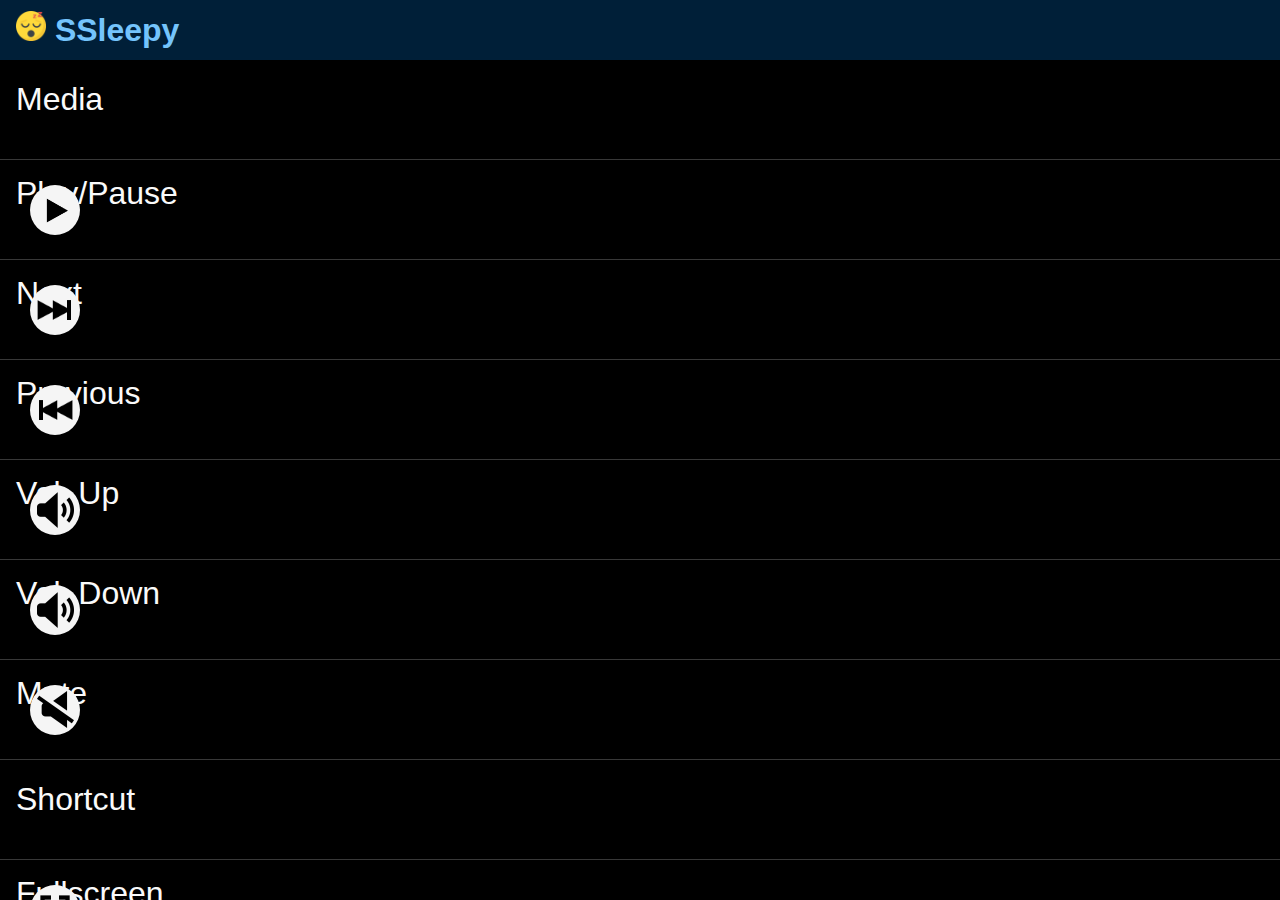
==== index.html @ a4562a77 "First commit" ====
<!DOCTYPE html>
<html>
<head>
	<meta name="viewport" content="width=device-width,user-scalable=no">
	<title>SSleepy</title>
	<link rel="stylesheet" href="lib/tau/wearable/theme/default/tau.min.css">
	<link rel="stylesheet" media="all and (-tizen-geometric-shape: circle)" href="lib/tau/wearable/theme/default/tau.circle.min.css">
	<link rel="stylesheet" href="css/style.css">
</head>
<body>
   <div class="ui-page ui-page-active" id="main">
      <header class="ui-header">
         <h2 class="ui-title"><img src="icon.png" class="app-icon"> SSleepy</h2>
      </header>
      <div class="ui-content content-padding">
         <ul class="ui-listview">
         	<li class="ui-group-index">Media</li>
         	<li class="ui-li-anchor li-has-thumb-left"><a id="playpause" href="#">Play/Pause <div class="img-icon play-icon ui-li-thumb-left"></div></a></li>
         	<li class="ui-li-anchor li-has-thumb-left"><a id="next" href="#">Next <div class="img-icon next-icon ui-li-thumb-left"></div></a></li>
         	<li class="ui-li-anchor li-has-thumb-left"><a id="prev" href="#">Previous <div class="img-icon prev-icon ui-li-thumb-left"></div></a></li>
         	<li class="ui-li-anchor li-has-thumb-left"><a id="volumeup" href="#">Vol. Up <div class="img-icon volume-icon ui-li-thumb-left"></div></a></li>
         	<li class="ui-li-anchor li-has-thumb-left"><a id="volumedown" href="#">Vol. Down <div class="img-icon volume-icon ui-li-thumb-left"></div></a></li>
         	<li class="ui-li-anchor li-has-thumb-left"><a id="mute" href="#">Mute <div class="img-icon mute-icon ui-li-thumb-left"></div></a></li>
         	<li class="ui-group-index">Shortcut</li>
         	<li class="ui-li-anchor li-has-thumb-left"><a id="fullscreen" href="#">Fullscreen <div class="img-icon fullscreen-icon ui-li-thumb-left"></div></a></li>
            <li class="ui-group-index">Computer</li>
            <li class="ui-li-anchor li-has-thumb-left"><a id="shutdown" href="#">Shutdown <div class="img-icon shutdown-icon ui-li-thumb-left"></div></a></li>
            <li class="ui-li-anchor li-has-thumb-left"><a id="restart" href="#">Restart <div class="img-icon restart-icon ui-li-thumb-left"></div></a></li>
            <li class="ui-group-index">Settings</li>
            <li class="ui-li-anchor li-has-thumb-left"><a href="settings.html">Address <div class="img-icon settings-icon ui-li-thumb-left"></div></a></li>
         </ul>
      </div>
   </div>
   <script src="lib/tau/wearable/js/tau.min.js"></script>
   <script src="lib/jquery/jquery.min.js"></script>
   <script src="js/app.js"></script>
   <script src="js/index.js"></script>
   <script src="js/settings.js"></script>
   <script src="js/circle-helper.js"></script>
</body>
</html>
---- lib/tau/wearable/theme/default/tau.min.css ----
/*
 * Copyright (c) 2015 Samsung Electronics Co., Ltd
 *
 * Licensed under the Flora License, Version 1.1 (the "License");
 * you may not use this file except in compliance with the License.
 * You may obtain a copy of the License at
 *
 *     http://floralicense.org/license/
 *
 * Unless required by applicable law or agreed to in writing, software
 * distributed under the License is distributed on an "AS IS" BASIS,
 * WITHOUT WARRANTIES OR CONDITIONS OF ANY KIND, either express or implied.
 * See the License for the specific language governing permissions and
 * limitations under the License.
 */

*{outline:0}article,aside,details,figcaption,figure,footer,header,hgroup,nav,section,summary{display:block}audio,canvas,video{display:inline-block;zoom:1}audio:not([controls]){display:none;height:0}[hidden]{display:none}html{font-size:100%;-webkit-text-size-adjust:100%;-ms-text-size-adjust:100%;-o-text-size-adjust:100%;text-size-adjust:100%}html,button,input,select,textarea{font-family:Tizen,Samsung Sans,Helvetica}body{margin:0}h1{font-size:2em;margin:.67em 0}h2{font-size:1.5em;margin:.83em 0}h3{font-size:1.17em;margin:1em 0}h4{font-size:1em;margin:1.33em 0}h5{font-size:.83em;margin:1.67em 0}h6{font-size:.75em;margin:2.33em 0}abbr[title]{border-bottom:1px dotted}b,strong{font-weight:700}blockquote{margin:1em 40px}dfn{font-style:italic}mark{background:#ff0;color:#000}p,pre{margin:1em 0}code,kbd,pre,samp{font-family:monospace,serif;_font-family:'courier new',monospace;font-size:1em}pre{white-space:pre;white-space:pre-wrap;word-wrap:break-word}q{quotes:none}q:before,q:after{content:'';content:none}small{font-size:75%}sub,sup{font-size:75%;line-height:0;position:relative;vertical-align:baseline}sup{top:-.5em}sub{bottom:-.25em}dl,menu,ol,ul{margin:1em 0}dd{margin:0 0 0 40px}menu,ol,ul{padding:0 0 0 40px}nav ul,nav ol{list-style:none;list-style-image:none}img{border:0;-ms-interpolation-mode:bicubic}svg:not(:root){overflow:hidden}figure{margin:0}form{margin:0}fieldset{border:1px solid silver;margin:0 2px;padding:.35em .625em .75em}legend{border:0;padding:0;white-space:normal}button,input,select,textarea{font-size:100%;margin:0;vertical-align:baseline}button,input{line-height:normal}button[disabled],input[disabled]{cursor:default}input[type=time],input[type=date]{color:#000}input[type=search]{-webkit-appearance:textfield;-moz-appearance:textfield;appearance:textfield;box-sizing:content-box}input[type=search]::-webkit-search-cancel-button,input[type=search]::-webkit-search-decoration{-webkit-appearance:none;appearance:none}button::-moz-focus-inner,input::-moz-focus-inner{border:0;padding:0}textarea{overflow:auto;vertical-align:top}table{border-collapse:collapse;border-spacing:0}.tau-info-theme{position:absolute;top:-999px;left:-999px}.screen-hidden{visibility:hidden;position:absolute;top:-10000em;left:-10000em}button,input{outline:0;cursor:pointer}*{box-sizing:border-box}a{text-decoration:none;color:rgba(250,250,250,1)}ul,li{margin:0;padding:0;list-style-type:none}img{margin:0;padding:0}html{-webkit-tap-highlight-color:rgba(0,0,0,0)}body{height:100%;font-size:2.125rem;font-family:Tizen,Samsung Sans,Helvetica;background:rgba(0,0,0,1);color:rgba(250,250,250,1)}tau-page{display:block}.ui-page{width:100%;height:100%;overflow:hidden;position:absolute;top:0;left:0;display:none;background:rgba(0,0,0,1);-webkit-tap-highlight-color:rgba(0,0,0,0)}.ui-page.ui-page-active{display:block;display:-webkit-flex;display:-ms-flexbox;display:flex;-webkit-flex-direction:column;-ms-flex-direction:column;flex-direction:column}.ui-page.ui-page-build{display:-webkit-flex;display:-ms-flexbox;display:flex;-webkit-flex-direction:column;-ms-flex-direction:column;flex-direction:column;visibility:hidden}.ui-page tau-scrollview{display:block}.ui-page .ui-content{width:100%;height:auto;overflow:auto;-webkit-overflow-scrolling:touch;-moz-overflow-scrolling:touch;-o-overflow-scrolling:touch;-ms-overflow-scrolling:touch;overflow-scrolling:touch;-webkit-flex:1;-ms-flex:1;flex:1}.ui-page .ui-content.ui-content-padding{padding-left:.75rem;padding-right:.75rem}.ui-page .ui-content.ui-content-fixed-middle{position:fixed;top:50%;-webkit-transform:translate(0,-50%);-ms-transform:translate(0,-50%);transform:translate(0,-50%)}.ui-page .ui-header{position:relative;width:100%;line-height:60px;background-color:rgba(0,31,56,1)}.ui-page .ui-header .ui-subtitle{height:30px;font-weight:400;line-height:30px;padding-left:16px;padding-right:16px;color:rgba(116,196,252,1);font-size:24px;margin:-.625rem 0 .3125rem 0}.ui-page .ui-header .ui-title{color:rgba(116,196,252,1);font-size:32px;font-weight:700;white-space:nowrap;overflow:hidden;text-overflow:ellipsis;margin:0;padding-left:16px;padding-right:16px;-webkit-mask-image:linear-gradient(left,#000 80%,rgba(0,0,0,0) 95%);mask-image:linear-gradient(left,#000 80%,rgba(0,0,0,0) 95%)}.ui-page .ui-header .ui-title.ui-icon{padding-left:60px;background-position:16px 14px;background-size:34px 34px;background-repeat:no-repeat}.ui-page .ui-header.ui-has-more .ui-title{padding-right:78px;-webkit-mask-image:linear-gradient(left,#000 70%,rgba(0,0,0,0) 75%);mask-image:linear-gradient(left,#000 70%,rgba(0,0,0,0) 75%)}.ui-page .ui-header button.ui-more,.ui-page .ui-header input.ui-more{border:0 none;padding:0}.ui-page .ui-header .ui-more-disable{cursor:default;background-color:transparent}.ui-page .ui-header .ui-more{display:block;position:absolute;top:0;right:0;width:68px;height:100%;overflow:hidden;text-indent:-1000em;background-position:center center;background-color:transparent;cursor:pointer}.ui-page .ui-header .ui-more:active{background-color:rgba(23,73,115,1)}.ui-page .ui-header .ui-more.ui-icon-detail{background-color:rgba(116,196,252,1);-webkit-mask-size:3.25rem 3.75rem;-moz-mask-size:3.25rem 3.75rem;-ms-mask-size:3.25rem 3.75rem;-o-mask-size:3.25rem 3.75rem;mask-size:3.25rem 3.75rem;-webkit-mask-position:center;-moz-mask-position:center;-ms-mask-position:center;-o-mask-position:center;mask-position:center;-webkit-mask-repeat:no-repeat;-moz-mask-repeat:no-repeat;-ms-mask-repeat:no-repeat;-o-mask-repeat:no-repeat;mask-repeat:no-repeat}.ui-page .ui-header .ui-more.ui-icon-detail[disabled=disabled]{cursor:default;background-color:transparent;background-color:rgba(116,196,252,.2);-webkit-mask-size:3.25rem 3.75rem;-moz-mask-size:3.25rem 3.75rem;-ms-mask-size:3.25rem 3.75rem;-o-mask-size:3.25rem 3.75rem;mask-size:3.25rem 3.75rem;-webkit-mask-position:center;-moz-mask-position:center;-ms-mask-position:center;-o-mask-position:center;mask-position:center;-webkit-mask-repeat:no-repeat;-moz-mask-repeat:no-repeat;-ms-mask-repeat:no-repeat;-o-mask-repeat:no-repeat;mask-repeat:no-repeat}.ui-page .ui-header .ui-more.ui-icon-overflow{background-color:rgba(116,196,252,1);-webkit-mask-size:3.25rem 3.75rem;-moz-mask-size:3.25rem 3.75rem;-ms-mask-size:3.25rem 3.75rem;-o-mask-size:3.25rem 3.75rem;mask-size:3.25rem 3.75rem;-webkit-mask-position:center;-moz-mask-position:center;-ms-mask-position:center;-o-mask-position:center;mask-position:center;-webkit-mask-repeat:no-repeat;-moz-mask-repeat:no-repeat;-ms-mask-repeat:no-repeat;-o-mask-repeat:no-repeat;mask-repeat:no-repeat}.ui-page .ui-header .ui-more.ui-icon-overflow[disabled=disabled]{cursor:default;background-color:transparent;background-color:rgba(116,196,252,.2);-webkit-mask-size:3.25rem 3.75rem;-moz-mask-size:3.25rem 3.75rem;-ms-mask-size:3.25rem 3.75rem;-o-mask-size:3.25rem 3.75rem;mask-size:3.25rem 3.75rem;-webkit-mask-position:center;-moz-mask-position:center;-ms-mask-position:center;-o-mask-position:center;mask-position:center;-webkit-mask-repeat:no-repeat;-moz-mask-repeat:no-repeat;-ms-mask-repeat:no-repeat;-o-mask-repeat:no-repeat;mask-repeat:no-repeat}.ui-page .ui-header .ui-more.ui-icon-selectall{background-color:rgba(116,196,252,1);-webkit-mask-size:3.25rem 3.75rem;-moz-mask-size:3.25rem 3.75rem;-ms-mask-size:3.25rem 3.75rem;-o-mask-size:3.25rem 3.75rem;mask-size:3.25rem 3.75rem;-webkit-mask-position:center;-moz-mask-position:center;-ms-mask-position:center;-o-mask-position:center;mask-position:center;-webkit-mask-repeat:no-repeat;-moz-mask-repeat:no-repeat;-ms-mask-repeat:no-repeat;-o-mask-repeat:no-repeat;mask-repeat:no-repeat}.ui-page .ui-header .ui-more.ui-icon-selectall[disabled=disabled]{cursor:default;background-color:transparent;background-color:rgba(116,196,252,.2);-webkit-mask-size:3.25rem 3.75rem;-moz-mask-size:3.25rem 3.75rem;-ms-mask-size:3.25rem 3.75rem;-o-mask-size:3.25rem 3.75rem;mask-size:3.25rem 3.75rem;-webkit-mask-position:center;-moz-mask-position:center;-ms-mask-position:center;-o-mask-position:center;mask-position:center;-webkit-mask-repeat:no-repeat;-moz-mask-repeat:no-repeat;-ms-mask-repeat:no-repeat;-o-mask-repeat:no-repeat;mask-repeat:no-repeat}.ui-page .ui-footer{width:100%;position:absolute;display:inline-block;bottom:0;left:0}.ui-page.ui-scroll-on .ui-scroller{width:100%;height:auto;overflow:hidden;overflow-y:auto;-webkit-overflow-scrolling:touch;-moz-overflow-scrolling:touch;-o-overflow-scrolling:touch;-ms-overflow-scrolling:touch;overflow-scrolling:touch;-webkit-flex:1;-ms-flex:1;flex:1}.ui-page.ui-scroll-on .ui-content{height:auto;-webkit-flex:none;-ms-flex:none;flex:none}.ui-page.ui-scroll-on .ui-footer{position:relative}.ui-grid-col>*{float:left}.ui-page .ui-grid-col-1>*{float:left}.ui-page .ui-grid-col-1>*{width:100%}.ui-page .ui-grid-col-2>*{float:left}.ui-page .ui-grid-col-2>*{width:50%}.ui-page .ui-grid-col-3>*{float:left}.ui-page .ui-grid-col-3>*{width:33.33333333%}.ui-grid-row>*{display:block}@-webkit-keyframes indeterminate{0%{-webkit-mask-repeat:no-repeat;-moz-mask-repeat:no-repeat;-ms-mask-repeat:no-repeat;-o-mask-repeat:no-repeat;mask-repeat:no-repeat;background-color:rgba(0,77,153,1)}25%{-webkit-mask-repeat:no-repeat;-moz-mask-repeat:no-repeat;-ms-mask-repeat:no-repeat;-o-mask-repeat:no-repeat;mask-repeat:no-repeat;background-color:rgba(0,77,153,1)}50%{-webkit-mask-repeat:no-repeat;-moz-mask-repeat:no-repeat;-ms-mask-repeat:no-repeat;-o-mask-repeat:no-repeat;mask-repeat:no-repeat;background-color:rgba(0,77,153,1)}75%{-webkit-mask-repeat:no-repeat;-moz-mask-repeat:no-repeat;-ms-mask-repeat:no-repeat;-o-mask-repeat:no-repeat;mask-repeat:no-repeat;background-color:rgba(0,77,153,1)}100%{-webkit-mask-repeat:no-repeat;-moz-mask-repeat:no-repeat;-ms-mask-repeat:no-repeat;-o-mask-repeat:no-repeat;mask-repeat:no-repeat;background-color:rgba(0,77,153,1)}}@keyframes indeterminate{0%{-webkit-mask-repeat:no-repeat;-moz-mask-repeat:no-repeat;-ms-mask-repeat:no-repeat;-o-mask-repeat:no-repeat;mask-repeat:no-repeat;background-color:rgba(0,77,153,1)}25%{-webkit-mask-repeat:no-repeat;-moz-mask-repeat:no-repeat;-ms-mask-repeat:no-repeat;-o-mask-repeat:no-repeat;mask-repeat:no-repeat;background-color:rgba(0,77,153,1)}50%{-webkit-mask-repeat:no-repeat;-moz-mask-repeat:no-repeat;-ms-mask-repeat:no-repeat;-o-mask-repeat:no-repeat;mask-repeat:no-repeat;background-color:rgba(0,77,153,1)}75%{-webkit-mask-repeat:no-repeat;-moz-mask-repeat:no-repeat;-ms-mask-repeat:no-repeat;-o-mask-repeat:no-repeat;mask-repeat:no-repeat;background-color:rgba(0,77,153,1)}100%{-webkit-mask-repeat:no-repeat;-moz-mask-repeat:no-repeat;-ms-mask-repeat:no-repeat;-o-mask-repeat:no-repeat;mask-repeat:no-repeat;background-color:rgba(0,77,153,1)}}progress{position:relative;padding-left:1rem;padding-right:1rem;margin-top:.875rem;margin-bottom:.875rem;width:100%;height:.375rem;-webkit-appearance:none;-moz-appearance:none;appearance:none;border:0}progress::-webkit-progress-bar{position:relative;background-color:rgba(64,64,64,1);border-radius:.125rem;overflow:hidden}progress::-webkit-progress-value{background-color:rgba(55,161,237,1);height:.375rem;border-radius:.125rem;overflow:hidden}progress.ui-progress-indeterminate::-webkit-progress-bar{background-color:rgba(55,161,237,1)}progress.ui-progress-indeterminate::-webkit-progress-value{background-size:100% 100%;-webkit-animation:indeterminate 150ms infinite;animation:indeterminate 150ms infinite}.ui-progress-proportion{display:block;float:left;font-size:20px;padding-left:1rem;padding-right:1rem;margin-top:-.625rem;color:rgba(250,250,250,1)}.ui-progress-ratio{display:block;float:right;font-size:20px;padding-left:1rem;padding-right:1rem;margin-top:-.625rem;color:rgba(250,250,250,1)}.ui-circle-progress{display:none}.ui-progressbar{position:relative;display:inline-block;pointer-events:none}.ui-progressbar.ui-progressbar-full{position:fixed;top:0;left:0;width:100%;height:100%}.ui-switch{width:100%;color:rgba(250,250,250,1)}.ui-switch-inneroffset,.ui-switch-handler{display:none}.ui-switch-text{margin-top:30px;margin-bottom:40px;padding:0 30px;font-size:34px;text-align:center}.ui-switch-sub-text{margin-top:48px;font-size:26px;text-align:center;color:T161}.ui-toggleswitch{position:relative;display:inline-block;width:103.5px;height:55px;overflow:hidden}.ui-toggleswitch.ui-toggleswitch-large{width:207px;height:110px}.ui-toggleswitch .ui-switch-input{position:absolute;width:100%;height:100%;-webkit-appearance:none;display:block}.ui-toggleswitch .ui-switch-input::before{content:"";position:absolute;width:100%;height:100%;-webkit-mask-image:url(images/Controller_icon/toggle_changeable.png);mask-image:url(images/Controller_icon/toggle_changeable.png);-webkit-mask-size:100% 400%;-moz-mask-size:100% 400%;-ms-mask-size:100% 400%;-o-mask-size:100% 400%;mask-size:100% 400%;-webkit-mask-repeat:no-repeat;-moz-mask-repeat:no-repeat;-ms-mask-repeat:no-repeat;-o-mask-repeat:no-repeat;mask-repeat:no-repeat;-webkit-mask-position:0 0;-moz-mask-position:0 0;-ms-mask-position:0 0;-o-mask-position:0 0;mask-position:0 0;background-color:rgba(102,101,101,1);z-index:0}.ui-toggleswitch .ui-switch-input:active::before{background-color:rgba(102,101,101,1)}.ui-toggleswitch .ui-switch-input:active~.ui-switch-activation,.ui-toggleswitch .ui-switch-input:active~.ui-switch-button{background-color:rgba(179,179,179,1)}.ui-toggleswitch .ui-switch-input:active~.ui-switch-activation::before,.ui-toggleswitch .ui-switch-input:active~.ui-switch-button::before{background-color:rgba(102,101,101,1)}.ui-toggleswitch .ui-switch-activation,.ui-toggleswitch .ui-switch-button{width:100%;height:100%;-webkit-mask-image:url(images/Controller_icon/toggle_changeable.png);mask-image:url(images/Controller_icon/toggle_changeable.png);-webkit-mask-size:100% 400%;-moz-mask-size:100% 400%;-ms-mask-size:100% 400%;-o-mask-size:100% 400%;mask-size:100% 400%;-webkit-mask-repeat:no-repeat;-moz-mask-repeat:no-repeat;-ms-mask-repeat:no-repeat;-o-mask-repeat:no-repeat;mask-repeat:no-repeat;-webkit-mask-position:0 33.3%;-moz-mask-position:0 33.3%;-ms-mask-position:0 33.3%;-o-mask-position:0 33.3%;mask-position:0 33.3%;background-color:rgba(250,250,250,1);position:absolute;top:0;left:0;pointer-events:none;z-index:1}.ui-toggleswitch .ui-switch-activation::before,.ui-toggleswitch .ui-switch-button::before{content:"";position:absolute;width:100%;height:100%;-webkit-mask-image:url(images/Controller_icon/toggle_changeable.png);mask-image:url(images/Controller_icon/toggle_changeable.png);-webkit-mask-size:100% 400%;-moz-mask-size:100% 400%;-ms-mask-size:100% 400%;-o-mask-size:100% 400%;mask-size:100% 400%;-webkit-mask-repeat:no-repeat;-moz-mask-repeat:no-repeat;-ms-mask-repeat:no-repeat;-o-mask-repeat:no-repeat;mask-repeat:no-repeat;-webkit-mask-position:0 66.7%;-moz-mask-position:0 66.7%;-ms-mask-position:0 66.7%;-o-mask-position:0 66.7%;mask-position:0 66.7%;background-color:rgba(133,133,133,1);top:0;left:0}.ui-toggleswitch .ui-switch-input:checked~.ui-switch-activation,.ui-toggleswitch .ui-switch-input:checked~.ui-switch-button{width:100%;height:100%;background-color:rgba(250,250,250,1);-webkit-mask-position:0 33%;-moz-mask-position:0 33%;-ms-mask-position:0 33%;-o-mask-position:0 33%;mask-position:0 33%;-webkit-transform:translate3d(36.23%,0,0);-ms-transform:translate3d(36.23%,0,0);transform:translate3d(36.23%,0,0)}.ui-toggleswitch .ui-switch-input:checked~.ui-switch-activation::before,.ui-toggleswitch .ui-switch-input:checked~.ui-switch-button::before{-webkit-mask-position:0 100%;-moz-mask-position:0 100%;-ms-mask-position:0 100%;-o-mask-position:0 100%;mask-position:0 100%;background-color:rgba(115,191,15,1)}.ui-toggleswitch .ui-switch-input:checked::before{background-color:rgba(115,191,15,1)}.ui-toggleswitch .ui-switch-input:checked:active::before{background-color:rgba(75,102,39,1)}.ui-toggleswitch .ui-switch-input:checked:active~.ui-switch-activation,.ui-toggleswitch .ui-switch-input:checked:active~.ui-switch-button{background-color:rgba(179,179,179,1)}.ui-toggleswitch .ui-switch-input:checked:active~.ui-switch-activation::before,.ui-toggleswitch .ui-switch-input:checked:active~.ui-switch-button::before{background-color:rgba(75,102,39,1)}@-webkit-keyframes smallprocess{0%{-webkit-mask-position:0rem 0rem;mask-position:0rem 0rem}2%{-webkit-mask-position:-4.75rem 0rem;mask-position:-4.75rem 0rem}3%{-webkit-mask-position:-9.5rem 0rem;mask-position:-9.5rem 0rem}5%{-webkit-mask-position:-14.25rem 0rem;mask-position:-14.25rem 0rem}7%{-webkit-mask-position:-19rem 0rem;mask-position:-19rem 0rem}8%{-webkit-mask-position:-23.75rem 0rem;mask-position:-23.75rem 0rem}10%{-webkit-mask-position:-28.5rem 0rem;mask-position:-28.5rem 0rem}12%{-webkit-mask-position:0rem -4.75rem;mask-position:0rem -4.75rem}14%{-webkit-mask-position:-4.75rem -4.75rem;mask-position:-4.75rem -4.75rem}15%{-webkit-mask-position:-9.5rem -4.75rem;mask-position:-9.5rem -4.75rem}17%{-webkit-mask-position:-14.25rem -4.75rem;mask-position:-14.25rem -4.75rem}19%{-webkit-mask-position:-19rem -4.75rem;mask-position:-19rem -4.75rem}20%{-webkit-mask-position:-23.75rem -4.75rem;mask-position:-23.75rem -4.75rem}22%{-webkit-mask-position:-28.5rem -4.75rem;mask-position:-28.5rem -4.75rem}24%{-webkit-mask-position:0rem -9.5rem;mask-position:0rem -9.5rem}25%{-webkit-mask-position:-4.75rem -9.5rem;mask-position:-4.75rem -9.5rem}27%{-webkit-mask-position:-9.5rem -9.5rem;mask-position:-9.5rem -9.5rem}29%{-webkit-mask-position:-14.25rem -9.5rem;mask-position:-14.25rem -9.5rem}31%{-webkit-mask-position:-19rem -9.5rem;mask-position:-19rem -9.5rem}32%{-webkit-mask-position:-23.75rem -9.5rem;mask-position:-23.75rem -9.5rem}34%{-webkit-mask-position:-28.5rem -9.5rem;mask-position:-28.5rem -9.5rem}36%{-webkit-mask-position:0rem -14.25rem;mask-position:0rem -14.25rem}37%{-webkit-mask-position:-4.75rem -14.25rem;mask-position:-4.75rem -14.25rem}39%{-webkit-mask-position:-9.5rem -14.25rem;mask-position:-9.5rem -14.25rem}41%{-webkit-mask-position:-14.25rem -14.25rem;mask-position:-14.25rem -14.25rem}42%{-webkit-mask-position:-19rem -14.25rem;mask-position:-19rem -14.25rem}44%{-webkit-mask-position:-23.75rem -14.25rem;mask-position:-23.75rem -14.25rem}46%{-webkit-mask-position:-28.5rem -14.25rem;mask-position:-28.5rem -14.25rem}47%{-webkit-mask-position:0rem -19rem;mask-position:0rem -19rem}49%{-webkit-mask-position:-4.75rem -19rem;mask-position:-4.75rem -19rem}51%{-webkit-mask-position:-9.5rem -19rem;mask-position:-9.5rem -19rem}53%{-webkit-mask-position:-14.25rem -19rem;mask-position:-14.25rem -19rem}54%{-webkit-mask-position:-19rem -19rem;mask-position:-19rem -19rem}56%{-webkit-mask-position:-23.75rem -19rem;mask-position:-23.75rem -19rem}58%{-webkit-mask-position:-28.5rem -19rem;mask-position:-28.5rem -19rem}59%{-webkit-mask-position:0rem -23.75rem;mask-position:0rem -23.75rem}61%{-webkit-mask-position:-4.75rem -23.75rem;mask-position:-4.75rem -23.75rem}63%{-webkit-mask-position:-9.5rem -23.75rem;mask-position:-9.5rem -23.75rem}64%{-webkit-mask-position:-14.25rem -23.75rem;mask-position:-14.25rem -23.75rem}66%{-webkit-mask-position:-19rem -23.75rem;mask-position:-19rem -23.75rem}68%{-webkit-mask-position:-23.75rem -23.75rem;mask-position:-23.75rem -23.75rem}69%{-webkit-mask-position:-28.5rem -23.75rem;mask-position:-28.5rem -23.75rem}71%{-webkit-mask-position:0rem -28.5rem;mask-position:0rem -28.5rem}73%{-webkit-mask-position:-4.75rem -28.5rem;mask-position:-4.75rem -28.5rem}75%{-webkit-mask-position:-9.5rem -28.5rem;mask-position:-9.5rem -28.5rem}76%{-webkit-mask-position:-14.25rem -28.5rem;mask-position:-14.25rem -28.5rem}78%{-webkit-mask-position:-19rem -28.5rem;mask-position:-19rem -28.5rem}80%{-webkit-mask-position:-23.75rem -28.5rem;mask-position:-23.75rem -28.5rem}81%{-webkit-mask-position:-28.5rem -28.5rem;mask-position:-28.5rem -28.5rem}83%{-webkit-mask-position:0rem -33.25rem;mask-position:0rem -33.25rem}85%{-webkit-mask-position:-4.75rem -33.25rem;mask-position:-4.75rem -33.25rem}86%{-webkit-mask-position:-9.5rem -33.25rem;mask-position:-9.5rem -33.25rem}88%{-webkit-mask-position:-14.25rem -33.25rem;mask-position:-14.25rem -33.25rem}90%{-webkit-mask-position:-19rem -33.25rem;mask-position:-19rem -33.25rem}92%{-webkit-mask-position:-23.75rem -33.25rem;mask-position:-23.75rem -33.25rem}93%{-webkit-mask-position:-28.5rem -33.25rem;mask-position:-28.5rem -33.25rem}95%{-webkit-mask-position:0rem -38rem;mask-position:0rem -38rem}97%{-webkit-mask-position:-4.75rem -38rem;mask-position:-4.75rem -38rem}98%{-webkit-mask-position:-9.5rem -38rem;mask-position:-9.5rem -38rem}100%{-webkit-mask-position:-14.25rem -38rem;mask-position:-14.25rem -38rem}}@keyframes smallprocess{0%{-webkit-mask-position:0rem 0rem;mask-position:0rem 0rem}2%{-webkit-mask-position:-4.75rem 0rem;mask-position:-4.75rem 0rem}3%{-webkit-mask-position:-9.5rem 0rem;mask-position:-9.5rem 0rem}5%{-webkit-mask-position:-14.25rem 0rem;mask-position:-14.25rem 0rem}7%{-webkit-mask-position:-19rem 0rem;mask-position:-19rem 0rem}8%{-webkit-mask-position:-23.75rem 0rem;mask-position:-23.75rem 0rem}10%{-webkit-mask-position:-28.5rem 0rem;mask-position:-28.5rem 0rem}12%{-webkit-mask-position:0rem -4.75rem;mask-position:0rem -4.75rem}14%{-webkit-mask-position:-4.75rem -4.75rem;mask-position:-4.75rem -4.75rem}15%{-webkit-mask-position:-9.5rem -4.75rem;mask-position:-9.5rem -4.75rem}17%{-webkit-mask-position:-14.25rem -4.75rem;mask-position:-14.25rem -4.75rem}19%{-webkit-mask-position:-19rem -4.75rem;mask-position:-19rem -4.75rem}20%{-webkit-mask-position:-23.75rem -4.75rem;mask-position:-23.75rem -4.75rem}22%{-webkit-mask-position:-28.5rem -4.75rem;mask-position:-28.5rem -4.75rem}24%{-webkit-mask-position:0rem -9.5rem;mask-position:0rem -9.5rem}25%{-webkit-mask-position:-4.75rem -9.5rem;mask-position:-4.75rem -9.5rem}27%{-webkit-mask-position:-9.5rem -9.5rem;mask-position:-9.5rem -9.5rem}29%{-webkit-mask-position:-14.25rem -9.5rem;mask-position:-14.25rem -9.5rem}31%{-webkit-mask-position:-19rem -9.5rem;mask-position:-19rem -9.5rem}32%{-webkit-mask-position:-23.75rem -9.5rem;mask-position:-23.75rem -9.5rem}34%{-webkit-mask-position:-28.5rem -9.5rem;mask-position:-28.5rem -9.5rem}36%{-webkit-mask-position:0rem -14.25rem;mask-position:0rem -14.25rem}37%{-webkit-mask-position:-4.75rem -14.25rem;mask-position:-4.75rem -14.25rem}39%{-webkit-mask-position:-9.5rem -14.25rem;mask-position:-9.5rem -14.25rem}41%{-webkit-mask-position:-14.25rem -14.25rem;mask-position:-14.25rem -14.25rem}42%{-webkit-mask-position:-19rem -14.25rem;mask-position:-19rem -14.25rem}44%{-webkit-mask-position:-23.75rem -14.25rem;mask-position:-23.75rem -14.25rem}46%{-webkit-mask-position:-28.5rem -14.25rem;mask-position:-28.5rem -14.25rem}47%{-webkit-mask-position:0rem -19rem;mask-position:0rem -19rem}49%{-webkit-mask-position:-4.75rem -19rem;mask-position:-4.75rem -19rem}51%{-webkit-mask-position:-9.5rem -19rem;mask-position:-9.5rem -19rem}53%{-webkit-mask-position:-14.25rem -19rem;mask-position:-14.25rem -19rem}54%{-webkit-mask-position:-19rem -19rem;mask-position:-19rem -19rem}56%{-webkit-mask-position:-23.75rem -19rem;mask-position:-23.75rem -19rem}58%{-webkit-mask-position:-28.5rem -19rem;mask-position:-28.5rem -19rem}59%{-webkit-mask-position:0rem -23.75rem;mask-position:0rem -23.75rem}61%{-webkit-mask-position:-4.75rem -23.75rem;mask-position:-4.75rem -23.75rem}63%{-webkit-mask-position:-9.5rem -23.75rem;mask-position:-9.5rem -23.75rem}64%{-webkit-mask-position:-14.25rem -23.75rem;mask-position:-14.25rem -23.75rem}66%{-webkit-mask-position:-19rem -23.75rem;mask-position:-19rem -23.75rem}68%{-webkit-mask-position:-23.75rem -23.75rem;mask-position:-23.75rem -23.75rem}69%{-webkit-mask-position:-28.5rem -23.75rem;mask-position:-28.5rem -23.75rem}71%{-webkit-mask-position:0rem -28.5rem;mask-position:0rem -28.5rem}73%{-webkit-mask-position:-4.75rem -28.5rem;mask-position:-4.75rem -28.5rem}75%{-webkit-mask-position:-9.5rem -28.5rem;mask-position:-9.5rem -28.5rem}76%{-webkit-mask-position:-14.25rem -28.5rem;mask-position:-14.25rem -28.5rem}78%{-webkit-mask-position:-19rem -28.5rem;mask-position:-19rem -28.5rem}80%{-webkit-mask-position:-23.75rem -28.5rem;mask-position:-23.75rem -28.5rem}81%{-webkit-mask-position:-28.5rem -28.5rem;mask-position:-28.5rem -28.5rem}83%{-webkit-mask-position:0rem -33.25rem;mask-position:0rem -33.25rem}85%{-webkit-mask-position:-4.75rem -33.25rem;mask-position:-4.75rem -33.25rem}86%{-webkit-mask-position:-9.5rem -33.25rem;mask-position:-9.5rem -33.25rem}88%{-webkit-mask-position:-14.25rem -33.25rem;mask-position:-14.25rem -33.25rem}90%{-webkit-mask-position:-19rem -33.25rem;mask-position:-19rem -33.25rem}92%{-webkit-mask-position:-23.75rem -33.25rem;mask-position:-23.75rem -33.25rem}93%{-webkit-mask-position:-28.5rem -33.25rem;mask-position:-28.5rem -33.25rem}95%{-webkit-mask-position:0rem -38rem;mask-position:0rem -38rem}97%{-webkit-mask-position:-4.75rem -38rem;mask-position:-4.75rem -38rem}98%{-webkit-mask-position:-9.5rem -38rem;mask-position:-9.5rem -38rem}100%{-webkit-mask-position:-14.25rem -38rem;mask-position:-14.25rem -38rem}}@-webkit-keyframes fullprocess{0%{-webkit-mask-position:0 0rem;mask-position:0 0rem}25%{-webkit-mask-position:0 -.375rem;mask-position:0 -.375rem}50%{-webkit-mask-position:0 -.75rem;mask-position:0 -.75rem}75%{-webkit-mask-position:0 -1.125rem;mask-position:0 -1.125rem}100%{-webkit-mask-position:0 -1.5rem;mask-position:0 -1.5rem}}@keyframes fullprocess{0%{-webkit-mask-position:0 0rem;mask-position:0 0rem}25%{-webkit-mask-position:0 -.375rem;mask-position:0 -.375rem}50%{-webkit-mask-position:0 -.75rem;mask-position:0 -.75rem}75%{-webkit-mask-position:0 -1.125rem;mask-position:0 -1.125rem}100%{-webkit-mask-position:0 -1.5rem;mask-position:0 -1.5rem}}.ui-processing{background-color:rgba(0,77,153,1);-webkit-mask-image:url(images/Processing/processingsmall.png);mask-image:url(images/Processing/processingsmall.png);-webkit-mask-repeat:no-repeat;mask-repeat:no-repeat;-webkit-animation-duration:1s;animation-duration:1s;-webkit-animation-iteration-count:infinite;animation-iteration-count:infinite;-webkit-animation-timing-function:step-start;animation-timing-function:step-start;-webkit-animation-name:smallprocess;animation-name:smallprocess;width:4.75rem;height:4.75rem;margin:0 auto}.ui-processing.ui-processing-full-size{-webkit-mask-image:url(images/Processing/processing_bar.png);mask-image:url(images/Processing/processing_bar.png);-webkit-animation-name:fullprocess;animation-name:fullprocess;width:100%;height:.375rem;margin-top:.375rem;margin-bottom:.375rem;max-width:19.75rem}.ui-processing.ui-hidden{display:none}.ui-processing-text{margin:0 auto;text-align:center;width:10.5rem;font-size:1.5rem;color:rgba(250,250,250,1)}.ui-btn{display:block;position:relative;padding-right:10px;padding-left:10px;margin:0;font-size:2rem;line-height:5.3125rem;height:5.3125rem;text-align:center;white-space:nowrap;cursor:pointer;vertical-align:middle;text-overflow:ellipsis;overflow:hidden;border:0 none;color:rgba(250,250,250,1);background-color:rgba(2,56,92,1)}a.ui-btn:active:hover,.ui-btn:enabled:active:hover{background-color:rgba(23,73,115,1)}.ui-btn:enabled:focus{background-color:rgba(2,56,92,1)}a.ui-btn.ui-state-disabled,.ui-btn:disabled{color:rgba(250,250,250,.2);background-color:rgba(3,44,64,1);cursor:default}.ui-btn.ui-multiline{padding-top:10px;padding-bottom:10px}.ui-btn.ui-inline{display:inline-block}.ui-btn.ui-btn-icon{background-position:center center;height:5.5rem;width:5.5rem;text-indent:-1000em;overflow:hidden;background-repeat:no-repeat;background-size:5.5rem 5.5rem}.ui-btn.ui-btn-icon::before{content:"";-webkit-mask-size:5.5rem 5.5rem;mask-size:5.5rem 5.5rem;-webkit-mask-repeat:no-repeat;mask-repeat:no-repeat;-webkit-mask-position:0 0;mask-position:0 0;width:5.5rem;height:5.5rem;top:50%;left:50%;-webkit-transform:translate3d(-50%,-50%,0);transform:translate3d(-50%,-50%,0);position:absolute;-webkit-mask-image:none;mask-image:none;background-position:center center;background-repeat:no-repeat}.ui-btn.ui-btn-icon-only{text-indent:-624.9375rem}.ui-btn.ui-btn-icon-only::before{content:"";position:absolute;-webkit-mask-size:3.75rem 3.75rem;mask-size:3.75rem 3.75rem;-webkit-mask-repeat:no-repeat;mask-repeat:no-repeat;width:3.75rem;height:3.75rem;top:50%;left:50%;-webkit-transform:translate3d(-50%,-50%,0);transform:translate3d(-50%,-50%,0);background-color:rgba(250,250,250,1);transition:background 150ms}.ui-btn.ui-btn-icon-only:active::before{background-color:rgba(250,250,250,1)}.ui-btn.ui-btn-icon-only:disabled::before{background-color:rgba(250,250,250,.4)}.ui-btn.ui-btn-nobg.ui-btn-icon,.ui-btn.ui-btn-no-bg.ui-btn-icon{background-color:transparent;height:33vh}.ui-btn.ui-btn-nobg.ui-btn-icon::before,.ui-btn.ui-btn-no-bg.ui-btn-icon::before{content:'';position:absolute;background-color:#fff;border-radius:50%;width:30vw;height:30vh;opacity:0;left:50%;top:50%}.ui-btn.ui-btn-nobg.ui-btn-icon:enabled:active:hover,.ui-btn.ui-btn-no-bg.ui-btn-icon:enabled:active:hover,.ui-btn.ui-btn-nobg.ui-btn-icon:enabled:focus,.ui-btn.ui-btn-no-bg.ui-btn-icon:enabled:focus{background-color:transparent}.ui-btn.ui-btn-nobg.ui-btn-icon.ui-btn-active::before,.ui-btn.ui-btn-no-bg.ui-btn-icon.ui-btn-active::before{-webkit-transform:translate(-50%,-50%) scale(1.1);-ms-transform:translate(-50%,-50%) scale(1.1);transform:translate(-50%,-50%) scale(1.1);-webkit-animation-timing-function:cubic-bezier(0.25,.46,.45,1),linear;animation-timing-function:cubic-bezier(0.25,.46,.45,1),linear;-webkit-animation-duration:300ms,733ms;animation-duration:300ms,733ms;-webkit-animation-name:touch-text-btn-scale,touch-text-btn-opacity;animation-name:touch-text-btn-scale,touch-text-btn-opacity}.ui-btn.ui-btn-text{height:3.3125rem;line-height:2.6875rem;padding:.3125rem;margin:auto;max-width:16.125rem;min-width:4.125rem}.ui-btn.ui-btn-text:enabled:active:hover,.ui-btn.ui-btn-text:enabled:focus{background-color:transparent}.ui-btn.ui-btn-text.ui-btn-active{-webkit-animation:btn-circle-opacity-press cubic-bezier(0.25,.46,.45,1) 300ms;animation:btn-circle-opacity-press cubic-bezier(0.25,.46,.45,1) 300ms}.ui-btn.ui-btn-nobg.ui-btn-icon,.ui-btn.ui-btn-no-bg.ui-btn-icon{width:4.75rem;height:4.75rem;overflow:visible;background-color:transparent}.ui-btn.ui-btn-nobg.ui-btn-icon::after,.ui-btn.ui-btn-no-bg.ui-btn-icon::after{position:absolute;width:100%;height:100%;left:50%;top:50%;-webkit-transform:translate(-50%,-50%);-ms-transform:translate(-50%,-50%);transform:translate(-50%,-50%);content:'';background-color:rgba(250,250,250,1);-webkit-mask-repeat:no-repeat;mask-repeat:no-repeat;-webkit-mask-position:center;mask-position:center;-webkit-mask-size:cover;mask-size:cover}.ui-btn.ui-btn-nobg.ui-btn-icon::after:enabled:active:hover,.ui-btn.ui-btn-no-bg.ui-btn-icon::after:enabled:active:hover{background-color:rgba(250,250,250,1)}.ui-btn.ui-btn-nobg.ui-btn-icon::after:enabled:focus,.ui-btn.ui-btn-no-bg.ui-btn-icon::after:enabled:focus{background-color:rgba(250,250,250,1)}.ui-btn.ui-btn-nobg.ui-btn-icon::after:disabled,.ui-btn.ui-btn-no-bg.ui-btn-icon::after:disabled{background-color:rgba(250,250,250,.4);cursor:default}.ui-btn.ui-btn-nobg.ui-btn-icon::before,.ui-btn.ui-btn-no-bg.ui-btn-icon::before{height:141%;width:141%}.ui-btn.ui-btn-nobg.ui-btn-icon:enabled:active:hover,.ui-btn.ui-btn-no-bg.ui-btn-icon:enabled:active:hover{background-color:transparent}.ui-btn.ui-btn-nobg.ui-btn-icon:enabled:focus,.ui-btn.ui-btn-no-bg.ui-btn-icon:enabled:focus{background-color:transparent}.ui-btn.ui-btn-nobg.ui-btn-icon:disabled,.ui-btn.ui-btn-no-bg.ui-btn-icon:disabled{background-color:transparent;cursor:default}.ui-btn.ui-btn-middle{position:absolute;left:50%;top:50%;-webkit-transform:translate(-50%,-50%);-ms-transform:translate(-50%,-50%);transform:translate(-50%,-50%)}@-webkit-keyframes touch-text-btn-scale{0%{-webkit-transform:translate(-50%,-50%) scale(1);transform:translate(-50%,-50%) scale(1)}100%{-webkit-transform:translate(-50%,-50%) scale(1.1);transform:translate(-50%,-50%) scale(1.1)}}@keyframes touch-text-btn-scale{0%{-webkit-transform:translate(-50%,-50%) scale(1);transform:translate(-50%,-50%) scale(1)}100%{-webkit-transform:translate(-50%,-50%) scale(1.1);transform:translate(-50%,-50%) scale(1.1)}}@-webkit-keyframes touch-text-btn-opacity{0%{opacity:.13}72%{opacity:.13}100%{opacity:0}}@keyframes touch-text-btn-opacity{0%{opacity:.13}72%{opacity:.13}100%{opacity:0}}@-webkit-keyframes btn-circle-opacity-press{0%{opacity:1}3%{opacity:.4}65%{opacity:.4}100%{opacity:1}}@keyframes btn-circle-opacity-press{0%{opacity:1}3%{opacity:.4}65%{opacity:.4}100%{opacity:1}}@-webkit-keyframes btn-footer-opacity-press{0%{opacity:0}3%{opacity:1}65%{opacity:1}100%{opacity:0}}@keyframes btn-footer-opacity-press{0%{opacity:0}3%{opacity:1}65%{opacity:1}100%{opacity:0}}.ui-default{color:rgba(250,250,250,1);background-color:rgba(2,56,92,1)}a.ui-default:active:hover,.ui-default:enabled:active:hover{background-color:rgba(23,73,115,1)}.ui-default:enabled:focus{background-color:rgba(2,56,92,1)}a.ui-default.ui-state-disabled,.ui-default:disabled{color:rgba(250,250,250,.2);background-color:rgba(3,44,64,1);cursor:default}.ui-color-red{color:rgba(250,250,250,1);background-color:rgba(207,36,2,1)}a.ui-color-red:active:hover,.ui-color-red:enabled:active:hover{background-color:rgba(222,102,78,1)}.ui-color-red:enabled:focus{background-color:rgba(207,36,2,1)}a.ui-color-red.ui-state-disabled,.ui-color-red:disabled{color:rgba(250,250,250,.2);background-color:rgba(69,11,1,1);cursor:default}.ui-color-orange{color:rgba(250,250,250,1);background-color:rgba(237,134,0,1)}a.ui-color-orange:active:hover,.ui-color-orange:enabled:active:hover{background-color:rgba(242,171,78,1)}.ui-color-orange:enabled:focus{background-color:rgba(237,134,0,1)}a.ui-color-orange.ui-state-disabled,.ui-color-orange:disabled{color:rgba(250,250,250,.2);background-color:rgba(69,39,5,1);cursor:default}.ui-color-green{color:rgba(250,250,250,1);background-color:rgba(97,163,16,1)}a.ui-color-green:active:hover,.ui-color-green:enabled:active:hover{background-color:rgba(146,191,90,1)}.ui-color-green:enabled:focus{background-color:rgba(97,163,16,1)}a.ui-color-green.ui-state-disabled,.ui-color-green:disabled{color:rgba(250,250,250,.2);background-color:rgba(50,54,48,1);cursor:default}.ui-btn:focus,.ui-btn:active{outline:0}a.ui-btn{text-decoration:none;box-sizing:border-box}button.ui-btn,input.ui-btn{box-sizing:border-box;-webkit-appearance:none;-moz-appearance:none;appearance:none;width:100%}button.ui-btn.ui-inline,input.ui-btn.ui-inline{display:inline-block;width:auto}.ui-grid-col-1>.ui-btn{border-left:solid 1px rgba(0,0,0,1)}.ui-grid-col-1>.ui-btn:first-child{border-left:0 none}.ui-grid-col-2>.ui-btn{border-left:solid 1px rgba(0,0,0,1)}.ui-grid-col-2>.ui-btn:first-child{border-left:0 none}.ui-grid-col-3>.ui-btn{border-left:solid 1px rgba(0,0,0,1)}.ui-grid-col-3>.ui-btn:first-child{border-left:0 none}.ui-grid-row>.ui-btn{margin-top:1px}.ui-grid-row>.ui-btn:first-child{margin-top:0}.ui-popup{box-sizing:border-box;position:fixed;left:0;width:100%;margin:0;background-color:rgba(0,17,33,1);border:3px solid rgba(0,55,92,1);display:none;z-index:1100}.ui-popup:not(.ui-ctxpopup){bottom:0}.ui-popup .ui-popup-header{width:100%;min-height:68px;font-size:30px;text-align:left;background-color:rgba(5,42,71,1);color:rgba(116,196,252,1);padding-top:14px;padding-right:13px;padding-bottom:14px;padding-left:13px;overflow:hidden;text-overflow:ellipsis;white-space:nowrap}.ui-popup .ui-popup-content{width:100%;min-height:14rem;font-size:2.125rem;text-align:left;color:rgba(250,250,250,1);background-color:rgba(0,17,33,1);padding:10px 16px 9px;overflow:auto;-webkit-overflow-scrolling:touch;-moz-overflow-scrolling:touch;-o-overflow-scrolling:touch;-ms-overflow-scrolling:touch;overflow-scrolling:touch}.ui-popup .ui-popup-content .ui-listview,.ui-popup .ui-popup-content .ui-inline-listview{margin:-.5625rem -1rem -.5625rem -1rem}.ui-popup .ui-popup-content .ui-listview li,.ui-popup .ui-popup-content .ui-inline-listview li{font-size:2.125rem}.ui-popup .ui-popup-footer{width:100%;height:83px}.ui-popup .ui-popup-footer .ui-btn{padding-top:27px;padding-bottom:28px;font-size:30px}.ui-popup .ui-popup-footer .ui-btn.ui-btn-icon-only{position:relative;text-indent:-624.9375rem}.ui-popup .ui-popup-footer .ui-btn.ui-btn-icon-only::before{content:"";position:absolute;-webkit-mask-size:3.125rem 3.125rem;mask-size:3.125rem 3.125rem;-webkit-mask-repeat:no-repeat;mask-repeat:no-repeat;width:3.125rem;height:3.125rem;top:50%;left:50%;-webkit-transform:translate3d(-50%,-50%,0);transform:translate3d(-50%,-50%,0)}.ui-popup.ui-popup-active{display:block}.ui-popup.in{display:block}.ui-popup.ui-build{display:block;visibility:hidden}.ui-popup.ui-scroll-on:not(.ui-ctxpopup):not(.ui-popup-toast){max-height:100%}.ui-popup.ui-scroll-on:not(.ui-ctxpopup):not(.ui-popup-toast) .ui-popup-wrapper{width:100%;max-height:100%;overflow:auto;-webkit-overflow-scrolling:touch;-moz-overflow-scrolling:touch;-o-overflow-scrolling:touch;-ms-overflow-scrolling:touch;overflow-scrolling:touch}.ui-popup.ui-scroll-on:not(.ui-ctxpopup):not(.ui-popup-toast) .ui-popup-content{height:auto}.ui-popup.ui-scroll-on:not(.ui-ctxpopup):not(.ui-popup-toast) .ui-popup-header.ui-fixed{position:absolute;top:0;left:0;width:100%;z-index:2100}.ui-popup.ui-scroll-on:not(.ui-ctxpopup):not(.ui-popup-toast) .ui-popup-footer.ui-fixed{position:absolute;bottom:0;left:0;width:100%;z-index:2100;-webkit-transform:translate3d(0,0,0);transform:translate3d(0,0,0)}.ui-popup.ui-ctxpopup{background-color:transparent;width:100%;border:0 none;border-radius:0;overflow:visible}div.ui-popup.ui-ctxpopup.ui-popup-content-size{width:auto;padding:0}div.ui-popup.ui-ctxpopup.ui-popup-content-size .ui-popup-content{width:auto}.ui-popup.ui-ctxpopup .ui-popup-content{min-height:initial;background-color:rgba(250,250,250,1);border:1px solid rgba(117,117,117,.9);color:#333}.ui-popup.ui-ctxpopup .ui-popup-content .ui-listview li{color:rgba(0,0,0,1);border-bottom:1px solid rgba(204,204,204,1);min-height:90px;padding:21px 8px 20px 16px}.ui-popup.ui-ctxpopup .ui-popup-content .ui-listview li a{color:rgba(0,0,0,1);margin:-21px -16px;padding:21px 16px;min-height:48px}.ui-popup.ui-ctxpopup .ui-popup-content .ui-listview li a:active{color:rgba(250,250,250,1);background-color:rgba(19,99,145,1)}.ui-popup.ui-ctxpopup .ui-popup-content .ui-listview li:last-child{border:0}.ui-popup.ui-ctxpopup .ui-popup-content .ui-listview .ui-list-icon{position:relative;padding-left:4.25rem}.ui-popup.ui-ctxpopup .ui-popup-content .ui-listview .ui-list-icon a{margin-left:-4.25rem;padding-left:4.25rem}.ui-popup.ui-ctxpopup .ui-popup-content .ui-listview .ui-list-icon::before{content:"";position:absolute;top:50%;left:.375rem;width:3.5rem;height:3.5rem;margin-top:-1.75rem;background-color:rgba(92,92,92,.9);-webkit-mask-size:3.5rem 3.5rem;-moz-mask-size:3.5rem 3.5rem;-ms-mask-size:3.5rem 3.5rem;-o-mask-size:3.5rem 3.5rem;mask-size:3.5rem 3.5rem;-webkit-mask-repeat:no-repeat;-moz-mask-repeat:no-repeat;-ms-mask-repeat:no-repeat;-o-mask-repeat:no-repeat;mask-repeat:no-repeat}.ui-popup.ui-ctxpopup .ui-popup-content .ui-listview .ui-list-icon:active::before{background-color:rgba(250,250,250,1)}.ui-popup.ui-ctxpopup .ui-popup-content .ui-inline-listview{height:4.3125rem;overflow:hidden}.ui-popup.ui-ctxpopup .ui-popup-content .ui-inline-listview li{float:left;height:4.1875rem;line-height:4.1875rem;border-right:1px solid rgba(0,0,0,1)}.ui-popup.ui-ctxpopup .ui-popup-content .ui-inline-listview li:last-child{border:0}.ui-popup.ui-ctxpopup .ui-popup-content .ui-inline-listview li a{display:block;width:100%;height:100%;padding:0rem .5rem;color:rgba(0,0,0,1)}.ui-popup.ui-ctxpopup .ui-popup-content .ui-inline-listview li a:active{color:rgba(250,250,250,1);background-color:rgba(19,99,145,1)}.ui-popup.ui-ctxpopup .ui-popup-content .ui-inline-listview .ui-list-icon-notext{width:3.6875rem;height:4.1875rem;text-indent:-1000em;overflow:hidden;position:relative}.ui-popup.ui-ctxpopup .ui-popup-content .ui-inline-listview .ui-list-icon-notext::before{content:"";position:absolute;top:50%;left:50%;width:2.6875rem;height:2.6875rem;margin-top:-1.34375rem;margin-left:-1.34375rem;background-color:rgba(0,0,0,1);-webkit-mask-size:2.6875rem 2.6875rem;-moz-mask-size:2.6875rem 2.6875rem;-ms-mask-size:2.6875rem 2.6875rem;-o-mask-size:2.6875rem 2.6875rem;mask-size:2.6875rem 2.6875rem;-webkit-mask-repeat:no-repeat;-moz-mask-repeat:no-repeat;-ms-mask-repeat:no-repeat;-o-mask-repeat:no-repeat;mask-repeat:no-repeat}.ui-popup.ui-ctxpopup .ui-popup-content .ui-inline-listview .ui-list-icon-notext:active::before{background-color:rgba(250,250,250,1)}.ui-popup.ui-ctxpopup .ui-arrow{width:36px;height:15px;overflow:hidden;position:absolute;display:none;-webkit-animation-duration:0;animation-duration:0}.ui-popup.ui-ctxpopup .ui-arrow span{box-sizing:border-box;width:20px;height:20px;background-color:rgba(250,250,250,1);border:1px solid rgba(117,117,117,.9);position:absolute;top:6px;left:8px;-webkit-transform:rotate(55deg) skew(24deg);-ms-transform:rotate(55deg) skew(24deg);transform:rotate(55deg) skew(24deg);-webkit-animation-duration:0;animation-duration:0}.ui-popup.ui-ctxpopup.ui-popup-arrow-b{padding:20px 20px 0}.ui-popup.ui-ctxpopup.ui-popup-arrow-t{padding:0 20px 20px}.ui-popup.ui-ctxpopup.ui-popup-arrow-r{padding:20px 0 20px 20px}.ui-popup.ui-ctxpopup.ui-popup-arrow-l{padding:20px 20px 20px 0}.ui-popup.ui-ctxpopup.ui-popup-arrow-b .ui-arrow{display:block;bottom:-14px;-webkit-transform:rotate(180deg);-ms-transform:rotate(180deg);transform:rotate(180deg)}.ui-popup.ui-ctxpopup.ui-popup-arrow-t .ui-arrow{display:block;top:-14px}.ui-popup.ui-ctxpopup.ui-popup-arrow-r .ui-arrow{display:block;right:-25px;-webkit-transform:rotate(90deg);-ms-transform:rotate(90deg);transform:rotate(90deg)}.ui-popup.ui-ctxpopup.ui-popup-arrow-l .ui-arrow{display:block;left:-25px;-webkit-transform:rotate(-90deg);-ms-transform:rotate(-90deg);transform:rotate(-90deg)}.ui-popup.ui-popup-toast{margin-left:0;margin-right:0;margin-bottom:0;font-size:1.5rem;border:3px solid rgba(0,55,92,1);border-radius:0;border-left:0;border-right:0;position:absolute;bottom:0}.ui-popup.ui-popup-toast:not(.ui-popup-toast){top:auto;height:auto}.ui-popup.ui-popup-toast .ui-popup-content{min-height:initial;padding:.6875rem 2.625rem .75rem;background-color:rgba(0,17,33,1)}.ui-popup.ui-popup-toast .ui-popup-toast-icon{width:3.5rem;height:3.5rem;position:relative;left:50%;-webkit-transform:translateX(-50%);-ms-transform:translateX(-50%);transform:translateX(-50%);text-indent:-10000px;overflow:hidden}.ui-popup.ui-popup-toast .ui-popup-toast-icon::after{content:"";width:100%;height:100%;position:absolute;left:0;-webkit-mask-size:100% 100%;-moz-mask-size:100% 100%;-ms-mask-size:100% 100%;-o-mask-size:100% 100%;mask-size:100% 100%;-webkit-mask-repeat:no-repeat;-moz-mask-repeat:no-repeat;-ms-mask-repeat:no-repeat;-o-mask-repeat:no-repeat;mask-repeat:no-repeat;-webkit-mask-position:50% 50%;-moz-mask-position:50% 50%;-ms-mask-position:50% 50%;-o-mask-position:50% 50%;mask-position:50% 50%}.ui-popup-overlay{position:fixed;display:none;top:0;width:100%;height:100%;z-index:100;background-color:rgba(0,0,0,.7)}.ui-popup-overlay.in{display:block}.ui-popup-overlay.ui-popup-overlay-shown{display:block}.ui-popup.slideup.in{-webkit-animation-name:popupslideinfrombottom;animation-name:popupslideinfrombottom;-webkit-animation-duration:250ms;animation-duration:250ms;transition-timing-function:ease-in-out}.ui-popup.slideup.out{-webkit-animation-name:popupslideouttobottom;animation-name:popupslideouttobottom;-webkit-animation-duration:250ms;animation-duration:250ms;-webkit-animation-fill-mode:forwards;animation-fill-mode:forwards;transition-timing-function:ease-in-out}@-webkit-keyframes popupslideinfrombottom{from{-webkit-transform:translateY(100%);transform:translateY(100%)}to{-webkit-transform:translateY(0);transform:translateY(0)}}@keyframes popupslideinfrombottom{from{-webkit-transform:translateY(100%);transform:translateY(100%)}to{-webkit-transform:translateY(0);transform:translateY(0)}}@-webkit-keyframes popupslideouttobottom{from{-webkit-transform:translateY(0);transform:translateY(0)}to{-webkit-transform:translateY(100%);transform:translateY(100%)}}@keyframes popupslideouttobottom{from{-webkit-transform:translateY(0);transform:translateY(0)}to{-webkit-transform:translateY(100%);transform:translateY(100%)}}.ui-popup.pop.in{-webkit-animation-name:popuppopin;animation-name:popuppopin;-webkit-animation-duration:350ms;animation-duration:350ms;transition-timing-function:ease-in-out}.ui-popup.pop.out{-webkit-animation-name:popuppopout;animation-name:popuppopout;-webkit-animation-duration:350ms;animation-duration:350ms;transition-timing-function:ease-in-out}@-webkit-keyframes popuppopin{from{-webkit-transform:scale3d(1.35,1.35,1);transform:scale3d(1.35,1.35,1);opacity:0}to{-webkit-transform:scale3d(1,1,1);transform:scale3d(1,1,1);opacity:1}}@keyframes popuppopin{from{-webkit-transform:scale3d(1.35,1.35,1);transform:scale3d(1.35,1.35,1);opacity:0}to{-webkit-transform:scale3d(1,1,1);transform:scale3d(1,1,1);opacity:1}}@-webkit-keyframes popuppopout{from{-webkit-transform:scale3d(1,1,1);transform:scale3d(1,1,1);opacity:1}to{-webkit-transform:scale3d(1.35,1.35,1);transform:scale3d(1.35,1.35,1);opacity:0}}@keyframes popuppopout{from{-webkit-transform:scale3d(1,1,1);transform:scale3d(1,1,1);opacity:1}to{-webkit-transform:scale3d(1.35,1.35,1);transform:scale3d(1.35,1.35,1);opacity:0}}.ui-popup.ui-popup-toast.pop.in{-webkit-animation-name:toastpopuppopin;animation-name:toastpopuppopin;-webkit-animation-duration:250ms;animation-duration:250ms;transition-timing-function:ease-in-out}.ui-popup.ui-popup-toast.pop.out{-webkit-animation-name:toastpopuppopout;animation-name:toastpopuppopout;-webkit-animation-duration:250ms;animation-duration:250ms;-webkit-animation-fill-mode:forwards;animation-fill-mode:forwards;transition-timing-function:ease-in-out}@-webkit-keyframes toastpopuppopin{from{-webkit-transform:translateY(100%);transform:translateY(100%);opacity:0}to{-webkit-transform:translateY(0);transform:translateY(0);opacity:1}}@keyframes toastpopuppopin{from{-webkit-transform:translateY(100%);transform:translateY(100%);opacity:0}to{-webkit-transform:translateY(0);transform:translateY(0);opacity:1}}@-webkit-keyframes toastpopuppopout{from{-webkit-transform:translateY(0);transform:translateY(0);opacity:1}to{-webkit-transform:translateY(100%);transform:translateY(100%);opacity:0}}@keyframes toastpopuppopout{from{-webkit-transform:translateY(0);transform:translateY(0);opacity:1}to{-webkit-transform:translateY(100%);transform:translateY(100%);opacity:0}}.ui-popup-overlay.slideup.in,.ui-popup-overlay.pop.in{-webkit-animation:fadein 250ms;animation:fadein 250ms}.ui-popup-overlay.slideup.out,.ui-popup-overlay.pop.out{-webkit-animation:fadeout 250ms forwards;animation:fadeout 250ms forwards}.ui-popup.ui-popup-arrow-t.slideup.in,.ui-popup.ui-popup-arrow-l.slideup.in,.ui-popup.ui-popup-arrow-r.slideup.in{-webkit-animation:ctxpopupslideinfrombottom 250ms ease-in-out;animation:ctxpopupslideinfrombottom 250ms ease-in-out}.ui-popup.ui-popup-arrow-t.slideup.out,.ui-popup.ui-popup-arrow-l.slideup.out,.ui-popup.ui-popup-arrow-r.slideup.out{-webkit-animation:ctxpopupslideouttobottom 250ms ease-in-out;animation:ctxpopupslideouttobottom 250ms ease-in-out}.ui-popup.ui-popup-arrow-b.slideup.in{-webkit-animation:ctxpopupslideinfromtop 250ms ease-in-out;animation:ctxpopupslideinfromtop 250ms ease-in-out}.ui-popup.ui-popup-arrow-b.slideup.out{-webkit-animation:ctxpopupslideouttotop 250ms ease-in-out;animation:ctxpopupslideouttotop 250ms ease-in-out}@-webkit-keyframes ctxpopupslideinfrombottom{from{-webkit-transform:translateY(20%);transform:translateY(20%);opacity:0}to{-webkit-transform:translateY(0%);transform:translateY(0%);opacity:1}}@keyframes ctxpopupslideinfrombottom{from{-webkit-transform:translateY(20%);transform:translateY(20%);opacity:0}to{-webkit-transform:translateY(0%);transform:translateY(0%);opacity:1}}@-webkit-keyframes ctxpopupslideouttobottom{from{-webkit-transform:translateY(0%);transform:translateY(0%);opacity:1}to{-webkit-transform:translateY(20%);transform:translateY(20%);opacity:0}}@keyframes ctxpopupslideouttobottom{from{-webkit-transform:translateY(0%);transform:translateY(0%);opacity:1}to{-webkit-transform:translateY(20%);transform:translateY(20%);opacity:0}}@-webkit-keyframes ctxpopupslideinfromtop{from{-webkit-transform:translateY(-20%);transform:translateY(-20%);opacity:0}to{-webkit-transform:translateY(0%);transform:translateY(0%);opacity:1}}@keyframes ctxpopupslideinfromtop{from{-webkit-transform:translateY(-20%);transform:translateY(-20%);opacity:0}to{-webkit-transform:translateY(0%);transform:translateY(0%);opacity:1}}@-webkit-keyframes ctxpopupslideouttotop{from{-webkit-transform:translateY(0%);transform:translateY(0%);opacity:1}to{-webkit-transform:translateY(-20%);transform:translateY(-20%);opacity:0}}@keyframes ctxpopupslideouttotop{from{-webkit-transform:translateY(0%);transform:translateY(0%);opacity:1}to{-webkit-transform:translateY(-20%);transform:translateY(-20%);opacity:0}}tau-virtuallistview,tau-listview{display:block;list-style-type:disc;list-style-type:none}.ui-listview li{font-size:2rem;line-height:3rem;min-height:6.25rem;padding:.9375rem .5rem .9375rem 1rem;border-bottom:.0625rem solid rgba(56,56,56,1);white-space:nowrap;position:relative;color:rgba(250,250,250,1)}.ui-listview li.ui-li-grid{display:-webkit-flex;display:-ms-flexbox;display:flex;-webkit-flex-direction:row;-ms-flex-direction:row;flex-direction:row;padding:0;min-height:5.3125rem;-webkit-align-items:center;-ms-flex-align:center;align-items:center}.ui-listview li.ui-li-grid .ui-processing{padding:0;margin-right:.5rem}.ui-listview li.ui-li-grid div:first-child{text-align:left;height:100%;margin-left:1rem}.ui-listview li.ui-li-grid.ui-li-grid-full .ui-btn.ui-btn-no-bg.ui-btn-icon{padding:0;margin-right:.5rem;background-size:contain;background-position:center center;background-repeat:no-repeat;width:3.5rem;height:3.5rem}.ui-listview li.ui-li-grid.ui-li-grid-full .ui-btn.ui-btn-no-bg.ui-btn-icon::after{background-color:transparent}.ui-listview li.ui-li-grid.ui-li-grid-full>div::after{content:"";position:absolute;height:3.5rem;width:.125rem;background-color:rgba(56,56,56,1);right:4.5rem;top:50%;-webkit-transform:translate3d(0,-50%,0);transform:translate3d(0,-50%,0)}.ui-listview li.ui-li-grid.ui-li-grid-full>*{-webkit-flex-grow:1;-ms-flex-positive:1;flex-grow:1;-webkit-flex-shrink:0;-ms-flex-negative:0;flex-shrink:0}.ui-listview li.ui-li-grid.ui-li-grid-full>.ui-btn-icon{-webkit-flex-grow:0;-ms-flex-positive:0;flex-grow:0;-webkit-flex-shrink:0;-ms-flex-negative:0;flex-shrink:0}.ui-listview li.ui-li-grid .ui-btn-description{width:100%;margin:0 -50%;z-index:2;-webkit-transform:translate(-50%,0);-ms-transform:translate(-50%,0);transform:translate(-50%,0);text-align:center;line-height:5.3125rem;pointer-events:none}.ui-listview li.ui-li-grid a.ui-btn,.ui-listview li.ui-li-grid tau-button.ui-btn{background-position:center center;height:5.3125rem;overflow:hidden;background-repeat:no-repeat;background-size:5.5rem 5.5rem;position:relative;-webkit-flex:1 1 auto;-ms-flex:1 1 auto;flex:1 1 auto;border-bottom:.0625rem solid rgba(0,24,41,1);border-right:.0625rem solid rgba(0,24,41,1)}.ui-listview li input[type=text],.ui-listview li input[type=password]{width:20.5rem;height:3.875rem;padding:.8125rem 0 .8125rem .5rem;color:rgba(116,196,252,1);font-size:2rem;background-color:rgba(245,245,245,.15);border:0;outline:0}.ui-listview li input[type=text]:focus,.ui-listview li input[type=password]:focus{border:.0625rem solid rgba(245,245,245,.15)}.ui-listview li input[type=text]:focus::-webkit-input-placeholder,.ui-listview li input[type=password]:focus::-webkit-input-placeholder{color:#fff}.ui-listview li>*{white-space:nowrap;text-overflow:ellipsis;-webkit-user-select:none;-moz-user-select:none;-ms-user-select:none;-o-user-select:none;user-select:none;color:rgba(250,250,250,1)}.ui-listview li>a:not(.ui-btn){display:block;width:100%;height:auto;margin:-1.625rem -.5rem -1.625rem -1rem;padding:1.25rem .5rem 1.25rem 1rem;-o-box-sizing:content-box;-ms-box-sizing:content-box;box-sizing:content-box;text-overflow:ellipsis;overflow:hidden}.ui-listview li.ui-listview-divider{height:1.875rem;min-height:1.875rem;line-height:1.875rem;padding:0 .5rem 0 1rem;background-color:rgba(29,72,105,1);color:rgba(151,197,230,1);font-size:1.5rem}.ui-listview li .ui-li-sub-text{color:rgba(85,135,171,1);font-size:1.75rem}.ui-listview li.ui-li-has-action-icon .ui-action-text{width:calc(100% - 4.8125rem);height:100%}.ui-listview li.ui-li-has-action-icon .ui-action-text::after{content:"";position:absolute;height:3.5rem;width:.125rem;background-color:rgba(250,250,250,1);right:4.25rem;top:20%}.ui-listview li.ui-li-has-action-icon .ui-action-divider{display:none}.ui-listview li.ui-li-has-action-icon .ui-action-delete,.ui-listview li.ui-li-has-action-icon .ui-action-setting,.ui-listview li.ui-li-has-action-icon .ui-action-add{position:absolute;height:100%;width:4.5rem;right:0;top:0;-webkit-mask-size:3.5rem 3.5rem;mask-size:3.5rem 3.5rem;-webkit-mask-repeat:no-repeat;mask-repeat:no-repeat;-webkit-mask-position:center center;mask-position:center center;padding:0;margin:0}.ui-listview li.ui-li-has-action-icon .ui-action-delete{background-color:rgba(250,250,250,1)}.ui-listview li.ui-li-has-action-icon .ui-action-setting{background-color:rgba(250,250,250,1)}.ui-listview li.ui-li-has-action-icon .ui-action-add{background-color:rgba(250,250,250,1)}.ui-listview li.ui-li-has-action-icon .ui-action-delete:active,.ui-listview li.ui-li-has-action-icon .ui-action-setting:active,.ui-listview li.ui-li-has-action-icon .ui-action-add:active{background-color:rgba(8,56,94,1);color:rgba(250,250,250,1)}.ui-listview li:not(.ui-arc-listview-carousel-item) li.ui-li-active{background-color:rgba(8,56,94,1);color:rgba(250,250,250,1)}.ui-listview li:not(.ui-arc-listview-carousel-item) li.ui-li-active.ui-li-has-action-icon{background-color:transparent}.ui-listview li:not(.ui-arc-listview-carousel-item) li.ui-li-active.ui-li-has-action-icon .ui-action-text:active{background-color:rgba(8,56,94,1);color:rgba(250,250,250,1)}.ui-datetime-widget{position:relative;height:100%}.ui-datetime{text-align:center;padding-top:56px}.ui-time-picker .ui-datetime{padding-top:53px}.ui-datetime:only-child{padding-top:92px}.ui-time-picker .ui-datetime:only-child{padding-top:89px}.ui-datetime input[type=date],.ui-datetime input[type=datetime],.ui-datetime input[type=time]{display:none}.ui-datefield{height:52px;display:inline-block;vertical-align:top}.ui-datefield>.ui-btn{float:left;height:52px;padding:0;line-height:52px;font-size:42px;font-weight:600;border-radius:2px;background-color:rgba(255,255,255,.15)}.ui-datefield .ui-datefield-separator{display:block;height:100%;float:left;width:18px}.ui-datefield>.ui-btn:enabled:focus{background-color:rgba(255,255,255,.15)}.ui-datefield>.ui-btn:disabled{color:#404040}.ui-datafield>.ui-btn.ui-selected,.ui-datefield>.ui-btn:enabled:active,.ui-datefield>.ui-btn.ui-state-active:enabled,.ui-datefield>.ui-btn.ui-selected:enabled{background-color:#ff9000;color:#000}.ui-date-picker .ui-datefield>.ui-btn:first-child{margin-right:2px}.ui-date-picker .ui-datefield>.ui-btn:last-child{margin-left:2px}.ui-date-picker .ui-datefield-year{width:114px}.ui-date-picker .ui-datefield-month{width:102px}.ui-date-picker .ui-datefield-day{width:68px}.ui-time-picker .ui-datefield-hour{width:74px}.ui-time-picker .ui-datefield-min{width:74px}.ui-time-picker .ui-datefield-period{width:84px;margin-left:10px}.ui-time-picker .ui-datefield{height:58px}.ui-time-picker .ui-datefield>.ui-btn{height:58px;line-height:58px;font-size:50px}.ui-time-picker .ui-datefield>.ui-btn.ui-datefield-period{font-size:48px}.ui-datetime-wheel{height:68px;margin:0 10px;margin-top:30px}.ui-time-picker .ui-datetime-wheel{margin-top:27px}.ui-datetime-wheel .ui-btn{width:68px;height:68px;float:left}.ui-datetime-wheel .ui-btn.ui-datetime-wheel-plus{float:right}.ui-datetime-wheel .ui-wheel{display:block;margin-left:68px;margin-right:68px;height:68px;padding:10px 0;box-sizing:border-box}.ui-datetime-btns{position:absolute;bottom:0;width:100%;height:76px;box-sizing:border-box;border-top:2px solid #262626}.ui-datetime-btns::before{content:"";height:34px;width:1px;background-color:#262626;position:absolute;left:160px;top:20px}.ui-datetime-btns .ui-btn{height:100%;position:relative;background-color:transparent}.ui-datetime-btns .ui-btn:enabled:active,.ui-datetime-btns .ui-btn:enabled:focus,.ui-datetime-btns .ui-btn:enabled:active:focus{background-color:transparent}.ui-datetime-btns .ui-btn-left{width:160px;float:left}.ui-datetime-btns .ui-btn-right{width:159px;float:right}.ui-datetime-btns .ui-btn:disabled,.ui-datetime-btns .ui-btn.ui-state-disabled{opacity:.2}.ui-datetime-periods{height:102px;margin-top:7px;display:inline-block}.ui-datetime-periods .ui-btn,.ui-datetime-periods .ui-datetime-periods-separator{height:100%;float:left;padding:0;background:transparent}.ui-datetime-periods .ui-btn{width:102px;font-size:34px;line-height:102px}.ui-datetime-periods .ui-btn:enabled:focus{background:transparent}.ui-datetime-periods .ui-btn:enabled:active,.ui-datetime-periods .ui-btn:enabled:active:focus,.ui-datetime-periods .ui-btn.ui-selected:enabled:active,.ui-datetime-periods .ui-btn.ui-state-active:enabled:active{color:inherit;text-decoration:none}.ui-datetime-periods .ui-btn.ui-selected:enabled,.ui-datetime-periods .ui-btn.ui-state-active:enabled{color:#ff9000;text-decoration:underline}.ui-datetime-periods .ui-datetime-periods-separator{width:24px}.ui-datetime-wheel.ui-hidden,.ui-datetime-periods.ui-hidden{display:none}.ui-viewport-transitioning,.ui-viewport-transitioning .ui-page{width:100%;height:100%;overflow:hidden;box-sizing:border-box}.ui-pre-in{z-index:100;visibility:visible;display:-ms-flexbox;display:flex;display:-webkit-flex;-ms-flex-direction:column;flex-direction:column;-webkit-flex-direction:column;top:0;left:0}.in{-webkit-animation-timing-function:ease-out;animation-timing-function:ease-out;-webkit-animation-duration:350ms;animation-duration:350ms}.out{-webkit-animation-timing-function:ease-in;animation-timing-function:ease-in;-webkit-animation-duration:225ms;animation-duration:225ms}@-webkit-keyframes fadein{from{opacity:0}to{opacity:1}}@keyframes fadein{from{opacity:0}to{opacity:1}}@-webkit-keyframes fadeout{from{opacity:0}to{opacity:1}}@keyframes fadeout{from{opacity:1}to{opacity:0}}.fade.out{opacity:0;-webkit-animation:fadeout 125ms;animation:fadeout 125ms}.fade.in{opacity:1;-webkit-animation:fadein 225ms;animation:fadein 225ms}@-webkit-keyframes slideupin{from{-webkit-transform:translateY(100%);-ms-transform:translateY(100%);transform:translateY(100%)}to{-webkit-transform:translateY(0);-ms-transform:translateY(0);transform:translateY(0)}}@keyframes slideupin{from{-webkit-transform:translateY(100%);-ms-transform:translateY(100%);transform:translateY(100%)}to{-webkit-transform:translateY(0);-ms-transform:translateY(0);transform:translateY(0)}}@-webkit-keyframes slideupout{from{-webkit-transform:scale3d(1,1,1);-ms-transform:scale3d(1,1,1);transform:scale3d(1,1,1);opacity:1}to{-webkit-transform:scale3d(0.6,.6,1);-ms-transform:scale3d(0.6,.6,1);transform:scale3d(0.6,.6,1);opacity:.3}}@keyframes slideupout{from{-webkit-transform:scale3d(1,1,1);-ms-transform:scale3d(1,1,1);transform:scale3d(1,1,1);opacity:1}to{-webkit-transform:scale3d(0.6,.6,1);-ms-transform:scale3d(0.6,.6,1);transform:scale3d(0.6,.6,1);opacity:.3}}@-webkit-keyframes slideupinreverse{from{-webkit-transform:scale3d(0.6,.6,1);-ms-transform:scale3d(0.6,.6,1);transform:scale3d(0.6,.6,1);opacity:.3}to{-webkit-transform:scale3d(1,1,1);-ms-transform:scale3d(1,1,1);transform:scale3d(1,1,1);opacity:1}}@keyframes slideupinreverse{from{-webkit-transform:scale3d(0.6,.6,1);-ms-transform:scale3d(0.6,.6,1);transform:scale3d(0.6,.6,1);opacity:.3}to{-webkit-transform:scale3d(1,1,1);-ms-transform:scale3d(1,1,1);transform:scale3d(1,1,1);opacity:1}}@-webkit-keyframes slideupoutreverse{from{-webkit-transform:translateY(0);-ms-transform:translateY(0);transform:translateY(0)}to{-webkit-transform:translateY(100%);-ms-transform:translateY(100%);transform:translateY(100%)}}@keyframes slideupoutreverse{from{-webkit-transform:translateY(0);-ms-transform:translateY(0);transform:translateY(0)}to{-webkit-transform:translateY(100%);-ms-transform:translateY(100%);transform:translateY(100%)}}.slideup.in:not(.ui-popup):not(.ui-popup-overlay){-webkit-transform:translateY(0);-ms-transform:translateY(0);transform:translateY(0);-webkit-animation:slideupin 400ms cubic-bezier(0.25,.46,.45,1);animation:slideupin 400ms cubic-bezier(0.25,.46,.45,1)}.slideup.out:not(.ui-popup):not(.ui-popup-overlay){-webkit-transform:scale3d(0.6,.6,1);-ms-transform:scale3d(0.6,.6,1);transform:scale3d(0.6,.6,1);-webkit-animation:slideupout 400ms cubic-bezier(0.25,.46,.45,1);animation:slideupout 400ms cubic-bezier(0.25,.46,.45,1)}.slideup.out.reverse:not(.ui-popup):not(.ui-popup-overlay){z-index:101;-webkit-transform:translateY(100%);-ms-transform:translateY(100%);transform:translateY(100%);-webkit-animation:slideupoutreverse 400ms cubic-bezier(0.25,.46,.45,1);animation:slideupoutreverse 400ms cubic-bezier(0.25,.46,.45,1)}.slideup.in.reverse:not(.ui-popup):not(.ui-popup-overlay){-webkit-transform:scale3d(1,1,1);-ms-transform:scale3d(1,1,1);transform:scale3d(1,1,1);-webkit-animation:slideupinreverse 400ms cubic-bezier(0.25,.46,.45,1);animation:slideupinreverse 400ms cubic-bezier(0.25,.46,.45,1)}@-webkit-keyframes popin{from{-webkit-transform:scale3d(0.3,.3,1);transform:scale3d(0.3,.3,1);opacity:0}to{-webkit-transform:scale3d(1,1,1);transform:scale3d(1,1,1);opacity:1}}@-webkit-keyframes popout{from{-webkit-transform:scale3d(1,1,1);transform:scale3d(1,1,1);opacity:1}to{-webkit-transform:scale3d(1.7,1.7,1);transform:scale3d(1.7,1.7,1);opacity:0}}@-webkit-keyframes popoutreverse{from{-webkit-transform:scale3d(1,1,1);transform:scale3d(1,1,1);opacity:1}to{-webkit-transform:scale3d(0.3,.3,1);transform:scale3d(0.3,.3,1);opacity:0}}@-webkit-keyframes popinreverse{from{-webkit-transform:scale3d(1.7,1.7,1);transform:scale3d(1.7,1.7,1);opacity:0}to{-webkit-transform:scale3d(1,1,1);transform:scale3d(1,1,1);opacity:1}}.pop.out.reverse{z-index:100;-webkit-animation-duration:225ms;-webkit-animation-name:popoutreverse;-moz-animation-duration:225ms;-moz-animation-name:popoutreverse;animation-duration:225ms;animation-name:popoutreverse;-webkit-animation-fill-mode:forwards;animation-fill-mode:forwards}.pop.in.reverse{z-index:200;-webkit-animation-duration:225ms;-webkit-animation-name:popinreverse;-moz-animation-duration:225ms;-moz-animation-name:popinreverse;animation-duration:225ms;animation-name:popinreverse;-webkit-animation-fill-mode:forwards;animation-fill-mode:forwards}.pop.in{-webkit-animation-duration:225ms;-webkit-animation-name:popin;-moz-animation-duration:225ms;-moz-animation-name:popin;animation-duration:225ms;animation-name:popin;-webkit-animation-fill-mode:forwards;animation-fill-mode:forwards}.pop.out{z-index:200;-webkit-animation-duration:225ms;-webkit-animation-name:popout;-moz-animation-duration:225ms;-moz-animation-name:popout;animation-duration:225ms;animation-name:popout;-webkit-animation-fill-mode:forwards;animation-fill-mode:forwards}.ui-indexscrollbar{display:block;position:fixed;right:0;top:0;width:2.8125rem;height:100%;padding-left:.125rem;background-color:rgba(26,26,26,1);z-index:10;overflow:visible;-webkit-user-select:none;-moz-user-select:none;-ms-user-select:none;-o-user-select:none;user-select:none;cursor:pointer}.ui-indexscrollbar ul{position:absolute;width:100%;top:0}.ui-indexscrollbar ul li{color:rgba(89,89,89,1);display:block;width:100%;text-align:center;font-size:1.5rem;height:2.25rem}.ui-indexscrollbar ul li.ui-state-selected{background-color:rgba(36,36,36,1);color:rgba(55,161,237,1)}.ui-indexscrollbar ul.ui-indexscrollbar-supplementary{position:relative;height:auto;top:0;right:-2.5rem;width:100%}.ui-indexscrollbar ul.ui-indexscrollbar-supplementary li{background-color:rgba(36,36,36,1);color:rgba(89,89,89,1)}.ui-indexscrollbar ul.ui-indexscrollbar-supplementary li.ui-state-selected{background-color:rgba(36,36,36,1);color:rgba(55,161,237,1)}.ui-indexscrollbar+.ui-listview li{padding-right:2.5rem}.ui-indexscrollbar-indicator{position:fixed;top:0;left:0;z-index:9;display:none}.ui-indexscrollbar-indicator>span{width:8.75rem;height:5.4375rem;position:absolute;display:block;top:50%;left:50%;margin-left:-5.625rem;margin-top:-2.6875rem;line-height:5.4375rem;font-size:4.375rem;text-align:center;background-color:rgba(0,61,107,.95);color:rgba(250,250,250,1)}.ui-indexscrollbar-indicator>span>span.ui-selected{color:rgba(55,161,237,1)}.ui-circularindexscrollbar{position:absolute;top:0;left:0;width:100%;height:100%;pointer-events:none}.ui-circularindexscrollbar .ui-circularindexscrollbar-indicator{position:absolute;top:50%;left:50%;width:9.875rem;height:9.875rem;line-height:9.875rem;border-radius:50%;background-color:rgba(0,61,107,.95);transition:opacity 250ms ease-out;-webkit-transform:translate(-50%,-50%);-ms-transform:translate(-50%,-50%);transform:translate(-50%,-50%);opacity:0}.ui-circularindexscrollbar.ui-circularindexscrollbar-show{pointer-events:auto}.ui-circularindexscrollbar.ui-circularindexscrollbar-show .ui-circularindexscrollbar-indicator{opacity:1}.ui-circularindexscrollbar .ui-circularindexscrollbar-indicator-text{position:absolute;top:0;left:0;width:100%;height:100%;text-align:center;font-size:4.375rem;color:rgba(55,161,237,1)}.ui-scrollbar-bar-type{position:absolute}.ui-scrollbar-bar-type.ui-scrollbar-horizontal{left:0;bottom:0;width:100%;height:8px}.ui-scrollbar-bar-type.ui-scrollbar-vertical{right:0;top:0;width:.5rem;height:100%}.ui-scrollbar-bar-type .ui-scrollbar-indicator{position:absolute;background-color:rgba(94,94,94,1)}.ui-scrollbar-bar-type.ui-scrollbar-horizontal .ui-scrollbar-indicator{height:.25rem}.ui-scrollbar-bar-type.ui-scrollbar-vertical .ui-scrollbar-indicator{width:.25rem}.ui-scrollbar-bouncing-effect{display:none;position:absolute;background-repeat:no-repeat;-webkit-animation-duration:.47s;animation-duration:.47s;-webkit-animation-timing-function:step-start;animation-timing-function:step-start;-webkit-animation-fill-mode:forwards;animation-fill-mode:forwards;background-color:rgba(55,161,237,.7);z-index:2000}.ui-scrollbar-bouncing-effect::before{content:"";position:absolute;background-color:rgba(55,161,237,1)}.ui-scrollbar-bouncing-effect.ui-top,.ui-scrollbar-bouncing-effect.ui-bottom{width:100%;height:3.125rem;left:0;-webkit-mask-size:100% 3.125rem}.ui-scrollbar-bouncing-effect.ui-top::before,.ui-scrollbar-bouncing-effect.ui-bottom::before{width:100%;height:.125rem;-webkit-mask-size:100% .125rem}.ui-scrollbar-bouncing-effect.ui-left,.ui-scrollbar-bouncing-effect.ui-right{width:3.125rem;height:100%;top:0;-webkit-mask-size:3.125rem 100%}.ui-scrollbar-bouncing-effect.ui-left::before,.ui-scrollbar-bouncing-effect.ui-right::before{width:.0625rem;height:100%;-webkit-mask-size:.0625rem 100%}.ui-scrollbar-bouncing-effect.ui-top{top:0;-webkit-mask-image:url(images/Scroller/bouncing_top_glow.png);mask-image:url(images/Scroller/bouncing_top_glow.png)}.ui-scrollbar-bouncing-effect.ui-top::before{-webkit-mask-image:url(images/Scroller/bouncing_top_edge.png);mask-image:url(images/Scroller/bouncing_top_edge.png)}.ui-scrollbar-bouncing-effect.ui-bottom{bottom:0;-webkit-mask-image:url(images/Scroller/bouncing_bottom_glow.png);mask-image:url(images/Scroller/bouncing_bottom_glow.png)}.ui-scrollbar-bouncing-effect.ui-bottom::before{-webkit-mask-image:url(images/Scroller/bouncing_bottom_edge.png);mask-image:url(images/Scroller/bouncing_bottom_edge.png)}.ui-scrollbar-bouncing-effect.ui-left{left:0;-webkit-mask-image:url(images/Scroller/bouncing_left_glow.png);mask-image:url(images/Scroller/bouncing_left_glow.png)}.ui-scrollbar-bouncing-effect.ui-left::before{-webkit-mask-image:url(images/Scroller/bouncing_left_edge.png);mask-image:url(images/Scroller/bouncing_left_edge.png)}.ui-scrollbar-bouncing-effect.ui-right{right:0;-webkit-mask-image:url(images/Scroller/bouncing_right_glow.png);mask-image:url(images/Scroller/bouncing_right_glow.png)}.ui-scrollbar-bouncing-effect.ui-right::before{-webkit-mask-image:url(images/Scroller/bouncing_right_edge.png);mask-image:url(images/Scroller/bouncing_right_edge.png)}@-webkit-keyframes ui-bouncing-show{0%{opacity:0}10%{opacity:.1}20%{opacity:.2}30%{opacity:.3}40%{opacity:.4}50%{opacity:.5}60%{opacity:.6}70%{opacity:.7}80%{opacity:.8}90%{opacity:.9}100%{opacity:1}}@-webkit-keyframes ui-bouncing-hide{0%{opacity:1}10%{opacity:.9}20%{opacity:.8}30%{opacity:.7}40%{opacity:.6}50%{opacity:.5}60%{opacity:.4}70%{opacity:.3}80%{opacity:.2}90%{opacity:.1}100%{opacity:0}}.ui-scrollbar-bouncing-effect.ui-show{display:block;-webkit-animation-name:ui-bouncing-show;animation-name:ui-bouncing-show}.ui-scrollbar-bouncing-effect.ui-hide{display:block;-webkit-animation-name:ui-bouncing-hide;animation-name:ui-bouncing-hide}.ui-swipelist{position:absolute;top:0}.ui-swipelist .ui-swipelist-icon{width:20%;height:100%;-webkit-mask-repeat:no-repeat;-webkit-mask-size:100% 100%}.ui-swipelist .ui-swipelist-text{top:50%;-webkit-transform:translate3d(0,-50%,0);transform:translate3d(0,-50%,0)}.ui-swipelist-left,.ui-swipelist-right{position:absolute;display:none}.ui-swipelist-left{background-color:rgba(98,168,24,1);background-image:linear-gradient(left,rgba(98,168,24,1) 0,rgba(0,0,0,1) 0)}.ui-swipelist-right{background-color:rgba(235,164,23,1);background-image:linear-gradient(right,rgba(235,164,23,1) 0,rgba(0,0,0,1) 0)}.ui-swipelist-icon,.ui-swipelist-text{position:absolute}.ui-swipelist-left .ui-swipelist-icon{margin-left:2%;background-color:rgba(250,250,250,1);-webkit-mask-image:url(images/Swipelist/b_logs_icon_body_btn_call_nor.png);mask-image:url(images/Swipelist/b_logs_icon_body_btn_call_nor.png);-webkit-mask-repeat:no-repeat;-moz-mask-repeat:no-repeat;-ms-mask-repeat:no-repeat;-o-mask-repeat:no-repeat;mask-repeat:no-repeat}.ui-swipelist-left .ui-swipelist-text{margin-left:40%}.ui-swipelist-right .ui-swipelist-icon{margin-left:80%;background-color:rgba(250,250,250,1);-webkit-mask-image:url(images/Swipelist/b_logs_icon_actionbar_btn_msg_nor.png);mask-image:url(images/Swipelist/b_logs_icon_actionbar_btn_msg_nor.png);-webkit-mask-repeat:no-repeat;-moz-mask-repeat:no-repeat;-ms-mask-repeat:no-repeat;-o-mask-repeat:no-repeat;mask-repeat:no-repeat}.ui-swipelist-right .ui-swipelist-text{margin-left:20%}.ui-tab-indicator{position:relative;height:6px}.ui-tab-indicator .ui-tab-item{position:absolute;top:0;left:0;display:block;height:6px;background-color:rgba(76,103,125,1)}.ui-tab-indicator .ui-tab-item.ui-tab-active{background-color:rgba(55,161,237,1)}input[type=checkbox]:not(.ui-switch-input),input[type=radio]{box-sizing:border-box;padding:0;height:56px;width:56px;font-size:32px;-webkit-appearance:none;-moz-appearance:none;appearance:none;position:relative}input[type=radio]{background-color:rgba(0,14,26,1);-webkit-mask-image:url(images/Controller_icon/tw_btn_radiobox_holo_dark.png);mask-image:url(images/Controller_icon/tw_btn_radiobox_holo_dark.png);-webkit-mask-repeat:no-repeat;-moz-mask-repeat:no-repeat;-ms-mask-repeat:no-repeat;-o-mask-repeat:no-repeat;mask-repeat:no-repeat;-webkit-mask-size:100% 100%;-moz-mask-size:100% 100%;-ms-mask-size:100% 100%;-o-mask-size:100% 100%;mask-size:100% 100%}input[type=radio]::after{content:"";background-color:rgba(250,250,250,.3);-webkit-mask-image:url(images/Controller_icon/tw_btn_radiobox_line.png);mask-image:url(images/Controller_icon/tw_btn_radiobox_line.png);-webkit-mask-repeat:no-repeat;-moz-mask-repeat:no-repeat;-ms-mask-repeat:no-repeat;-o-mask-repeat:no-repeat;mask-repeat:no-repeat;-webkit-mask-size:100% 100%;-moz-mask-size:100% 100%;-ms-mask-size:100% 100%;-o-mask-size:100% 100%;mask-size:100% 100%;width:100%;height:100%;position:absolute}input[type=radio]:checked::before{content:"";background-color:rgba(115,191,15,1);-webkit-mask-image:url(images/Controller_icon/tw_btn_radio_holo_dark.png);mask-image:url(images/Controller_icon/tw_btn_radio_holo_dark.png);-webkit-mask-repeat:no-repeat;-moz-mask-repeat:no-repeat;-ms-mask-repeat:no-repeat;-o-mask-repeat:no-repeat;mask-repeat:no-repeat;-webkit-mask-size:100% 100%;-moz-mask-size:100% 100%;-ms-mask-size:100% 100%;-o-mask-size:100% 100%;mask-size:100% 100%;width:100%;height:100%;position:absolute}input[type=radio]:active{background-color:rgba(0,50,84,.4);-webkit-mask-image:url(images/Controller_icon/tw_btn_radiobox_holo_dark.png);mask-image:url(images/Controller_icon/tw_btn_radiobox_holo_dark.png);-webkit-mask-repeat:no-repeat;-moz-mask-repeat:no-repeat;-ms-mask-repeat:no-repeat;-o-mask-repeat:no-repeat;mask-repeat:no-repeat}input[type=radio]:active::after{content:"";background-color:rgba(250,250,250,.3);-webkit-mask-image:url(images/Controller_icon/tw_btn_radiobox_line.png);mask-image:url(images/Controller_icon/tw_btn_radiobox_line.png);-webkit-mask-repeat:no-repeat;-moz-mask-repeat:no-repeat;-ms-mask-repeat:no-repeat;-o-mask-repeat:no-repeat;mask-repeat:no-repeat;width:100%;height:100%;position:absolute}input[type=radio]:active:checked::before{content:"";background-color:rgba(250,250,250,1);-webkit-mask-image:url(images/Controller_icon/tw_btn_radio_holo_dark.png);mask-image:url(images/Controller_icon/tw_btn_radio_holo_dark.png);-webkit-mask-repeat:no-repeat;-moz-mask-repeat:no-repeat;-ms-mask-repeat:no-repeat;-o-mask-repeat:no-repeat;mask-repeat:no-repeat;width:100%;height:100%;position:absolute}input[type=checkbox]:not(.ui-switch-input){-webkit-mask-image:url(images/Controller_icon/tw_btn_checkbox_holo_dark.png);mask-image:url(images/Controller_icon/tw_btn_checkbox_holo_dark.png);-webkit-mask-repeat:no-repeat;-moz-mask-repeat:no-repeat;-ms-mask-repeat:no-repeat;-o-mask-repeat:no-repeat;mask-repeat:no-repeat;-webkit-mask-size:100% 100%;-moz-mask-size:100% 100%;-ms-mask-size:100% 100%;-o-mask-size:100% 100%;mask-size:100% 100%;background-color:rgba(0,14,26,1)}input[type=checkbox]:not(.ui-switch-input)::after{content:"";background-color:rgba(250,250,250,.3);-webkit-mask-image:url(images/Controller_icon/tw_btn_checkbox_line_holo_dark.png);mask-image:url(images/Controller_icon/tw_btn_checkbox_line_holo_dark.png);-webkit-mask-repeat:no-repeat;-moz-mask-repeat:no-repeat;-ms-mask-repeat:no-repeat;-o-mask-repeat:no-repeat;mask-repeat:no-repeat;-webkit-mask-size:100% 100%;-moz-mask-size:100% 100%;-ms-mask-size:100% 100%;-o-mask-size:100% 100%;mask-size:100% 100%;width:100%;height:100%;position:absolute}input[type=checkbox]:not(.ui-switch-input):checked::before{content:"";-webkit-mask-image:url(images/Controller_icon/tw_btn_check_holo_dark.png);mask-image:url(images/Controller_icon/tw_btn_check_holo_dark.png);-webkit-mask-repeat:no-repeat;-moz-mask-repeat:no-repeat;-ms-mask-repeat:no-repeat;-o-mask-repeat:no-repeat;mask-repeat:no-repeat;-webkit-mask-size:100% 100%;-moz-mask-size:100% 100%;-ms-mask-size:100% 100%;-o-mask-size:100% 100%;mask-size:100% 100%;background-color:rgba(115,191,15,1);width:100%;height:100%;position:absolute}input[type=checkbox]:not(.ui-switch-input):active{background-color:rgba(0,50,84,.4)}input[type=checkbox]:not(.ui-switch-input):active::after{content:"";background-color:rgba(250,250,250,.3);width:100%;height:100%;position:absolute}input[type=checkbox]:not(.ui-switch-input):active:checked::before{content:"";background-color:rgba(250,250,250,1);width:100%;height:100%;position:absolute}.ui-checkbox-small input[type=checkbox]:not(.ui-switch-input),.ui-checkbox-small input[type=radio]{top:.4375rem;margin-right:.4375rem;width:2.125rem;height:2.125rem}.ui-marquee{position:relative;white-space:nowrap;overflow:hidden;-webkit-user-select:none;-moz-user-select:none;-ms-user-select:none;user-select:none;width:100%;height:2.4375rem;line-height:2.4375rem}.ui-marquee.ui-marquee-gradient{text-overflow:clip;-webkit-mask-image:-webkit-linear-gradient(left,#fff 0,#fff 85%,transparent 100%)}.ui-marquee.ui-marquee-ellipsis .ui-marquee-content{display:block;overflow:hidden;text-overflow:ellipsis}.ui-marquee .ui-marquee-content{left:0;position:relative;overflow:visible;display:inline-block}.ui-marquee-anim-running{-webkit-animation-play-state:running}.ui-marquee-anim-stopped{-webkit-animation-play-state:paused}.ui-marquee.ui-marquee-gradient::after{background:linear-gradient(left,transparent 0,rgba(0,0,0,1) 100%)}tau-pageindicator{display:block}.ui-page-indicator{display:block;position:absolute;left:50%;-webkit-transform:translate3d(-50%,0,0);transform:translate3d(-50%,0,0);white-space:nowrap;max-width:100%;overflow:hidden}.ui-page-indicator .ui-page-indicator-item{position:relative;display:inline-block;width:.625rem;height:.625rem;-webkit-mask-image:url(images/Indicator/indicator_horizontal_dot.png);mask-image:url(images/Indicator/indicator_horizontal_dot.png);background-color:rgba(250,250,250,.4);margin-right:.5rem;margin-top:1.5rem;transition-property:-webkit-mask-image,mask-image;transition-duration:250ms;transition-timing-function:ease-out}.ui-page-indicator .ui-page-indicator-item:last-child{margin-right:0}.ui-page-indicator .ui-page-indicator-item.ui-page-indicator-active{-webkit-mask-image:url(images/Indicator/indicator_horizontal_focus_dot.png);mask-image:url(images/Indicator/indicator_horizontal_focus_dot.png);background-color:rgba(250,250,250,1)}.ui-page-indicator.ui-page-indicator-circular{top:0;left:0;width:100vw;height:100vw;-webkit-transform:none;-ms-transform:none;transform:none;pointer-events:none}.ui-page-indicator.ui-page-indicator-circular .ui-page-indicator-item{position:absolute;top:50%;left:50%;margin-top:-.3125rem;margin-left:-.3125rem;margin-right:0}.ui-snap-container{-webkit-scroll-snap-type:mandatory;-webkit-scroll-snap-destination:50% 50%}.ui-snap-container.ui-snap-disabled{-webkit-scroll-snap-type:none}.ui-snap-listview-item{-webkit-scroll-snap-coordinate:50% 50%}tau-drawer{display:block}.ui-drawer{width:100%;height:100%;position:fixed;top:0;background-color:rgba(0,0,0,1);z-index:1201;box-sizing:border-box}.ui-drawer.ui-drawer-close{overflow:hidden}.ui-drawer.ui-drawer-open{overflow:auto}.ui-drawer-overlay{top:0;position:fixed;background-color:rgba(0,0,0,.8);z-index:1200}tau-drawermorestyle{display:block}tau-sectionchanger{display:block}.ui-section-changer{height:100%}.ui-view-switcher{height:100%;overflow:hidden}.ui-view-switcher.ui-view-carousel .ui-view{display:none;position:absolute;z-index:-1000;top:50%;background-color:#fafafa}.ui-view-switcher.ui-view-carousel .ui-view.ui-view-carousel-active{display:inline;z-index:100;left:50%;-webkit-transform:translate3d(-50%,0,0);transform:translate3d(-50%,0,0)}.ui-view-switcher.ui-view-carousel .ui-view.ui-view-carousel-active .ui-view-carousel-dim{opacity:0}.ui-view-switcher.ui-view-carousel .ui-view.ui-view-carousel-left{display:inline;left:0}.ui-view-switcher.ui-view-carousel .ui-view.ui-view-carousel-right{display:inline;right:0}.ui-view-switcher.ui-view-carousel .ui-view .ui-view-carousel-dim{position:absolute;top:0;width:100%;height:100%;opacity:.6;background-color:#000}.ui-slider{position:relative;box-sizing:border-box;background-color:rgba(64,64,64,1)}.ui-slider .ui-slider-value{background-color:rgba(55,161,237,1)}.ui-slider .ui-slider-handler{width:2.25rem;height:2.25rem;background-color:#fafafa;border-radius:50%;position:absolute;text-indent:9999px;transition:-webkit-transform 300ms ease-out;transition:transform 300ms ease-out;transition:transform 300ms ease-out, -webkit-transform 300ms ease-out}.ui-slider.ui-slider-horizontal{height:6px;margin:20px 22px}.ui-slider.ui-slider-horizontal .ui-slider-value{height:6px}.ui-slider.ui-slider-horizontal .ui-slider-handler{top:50%;margin-left:-20px;border:3px solid rgba(55,161,237,1);-webkit-transform:translate(0,-50%) scale(0.6);-ms-transform:translate(0,-50%) scale(0.6);transform:translate(0,-50%) scale(0.6)}.ui-slider.ui-slider-horizontal .ui-slider-handler.ui-slider-handler-active{-webkit-transform:translate(0,-50%) scale(1);-ms-transform:translate(0,-50%) scale(1);transform:translate(0,-50%) scale(1)}.ui-slider-title{text-align:center;color:rgba(14,118,179,1);font-size:28px}.ui-slider-subtitle{text-align:center;color:rgba(14,118,179,1);font-size:28px}.ui-selector{position:absolute;top:0;left:0;height:100%;width:100%;background-color:rgba(0,0,0,.7)}.ui-selector .ui-layer{position:absolute;display:none;width:4.25rem;height:4.25rem;border-radius:50%}.ui-selector .ui-layer.ui-layer-active{display:block;width:100%;height:100%;z-index:3}.ui-selector .ui-layer.ui-layer-active .ui-item{visibility:visible;transition:-webkit-transform 300ms ease-out;transition:transform 300ms ease-out;transition:transform 300ms ease-out, -webkit-transform 300ms ease-out}.ui-selector .ui-layer.ui-layer-hide .ui-item{visibility:visible;transition:-webkit-transform 100ms ease-out;transition:transform 100ms ease-out;transition:transform 100ms ease-out, -webkit-transform 100ms ease-out}.ui-selector .ui-layer.ui-layer-prev{display:block;width:3rem;height:3rem;left:50%;margin-left:.375rem;margin-top:.75rem;z-index:5;-webkit-mask-image:url(images/Common/b_more_option_btn_previous_page.png);mask-image:url(images/Common/b_more_option_btn_previous_page.png)}.ui-selector .ui-layer.ui-layer-next{display:block;width:3rem;height:3rem;right:50%;margin-right:.375rem;margin-top:.75rem;z-index:5;-webkit-mask-image:url(images/Common/b_more_option_btn_next_page.png);mask-image:url(images/Common/b_more_option_btn_next_page.png)}.ui-selector .ui-item{background-color:rgba(250,250,250,1);position:absolute;visibility:hidden;width:4.25rem;height:4.25rem;top:50%;left:50%;border-radius:50%;margin:-2.125rem;z-index:100}.ui-selector .ui-item:active{background-color:rgba(191,191,191,1)}.ui-selector .ui-item::before{transition:background-color 200ms ease-out}.ui-selector .ui-selector-indicator{display:-webkit-flex;display:-ms-flexbox;display:flex;-webkit-justify-content:center;-ms-flex-pack:center;justify-content:center;-webkit-flex-direction:column;-ms-flex-direction:column;flex-direction:column;-webkit-align-items:center;-ms-flex-align:center;align-items:center;position:absolute;z-index:4;width:10.25rem;height:10.25rem;left:50%;top:50%;-webkit-transform:translate(-50%,-50%);-ms-transform:translate(-50%,-50%);transform:translate(-50%,-50%);-webkit-user-select:none;-moz-user-select:none;-ms-user-select:none;-o-user-select:none;user-select:none}.ui-selector .ui-selector-indicator::before{content:"";position:absolute;width:90%;height:90%;left:50%;top:50%;border-radius:50%;background-color:transparent;-webkit-transform:translate(-50%,-50%);-ms-transform:translate(-50%,-50%);transform:translate(-50%,-50%);opacity:0}.ui-selector .ui-selector-indicator.ui-selector-indicator-active::before{z-index:-1;background-color:#fff;-webkit-transform:translate(-50%,-50%) scale(1.1);-ms-transform:translate(-50%,-50%) scale(1.1);transform:translate(-50%,-50%) scale(1.1);-webkit-animation-duration:300ms,733ms;animation-duration:300ms,733ms;-webkit-animation-name:touch-text-btn-scale,touch-text-btn-opacity;animation-name:touch-text-btn-scale,touch-text-btn-opacity;-webkit-animation-timing-function:cubic-bezier(0.25,.46,.45,1),linear;animation-timing-function:cubic-bezier(0.25,.46,.45,1),linear}.ui-selector .ui-selector-indicator .ui-selector-indicator-text{font-size:1.875rem;pointer-events:none;width:10.25rem;line-height:2.5rem;max-height:5rem;text-align:center;overflow:hidden}.ui-selector .ui-selector-indicator .ui-selector-indicator-icon-active{background-repeat:no-repeat;background-position:50% 50%;width:8.75rem;height:8.75rem;overflow:hidden}.ui-selector .ui-selector-indicator .ui-selector-indicator-icon-active-with-text{margin-top:-.25rem;width:5.875rem;height:5.875rem}.ui-selector .ui-selector-indicator .ui-selector-indicator-icon-active+.ui-selector-indicator-text:not(:empty){margin-top:.3125rem;width:8.625rem}.ui-selector .ui-selector-indicator .ui-selector-indicator-subtext{font-size:1.8125rem;pointer-events:none;width:8.625rem;line-height:2.4375rem;max-height:2.4375rem;text-align:center;overflow:hidden}.ui-selector .ui-selector-indicator.ui-selector-indicator-with-subtext .ui-selector-indicator-text{width:9.375rem}.ui-selector .ui-selector-indicator.ui-selector-indicator-with-subtext .ui-selector-indicator-subtext{color:T117;width:9.375rem}.ui-selector .ui-selector-indicator-arrow{position:absolute;width:13.125rem;height:13.125rem;top:50%;left:50%;margin:-6.5625rem;text-align:center;line-height:13.125rem;font-size:1.75rem;z-index:0}.ui-selector .ui-selector-indicator-arrow::before{position:absolute;content:"";width:100%;height:100%;top:0;left:0;-webkit-mask-image:url(images/Common/b_rotary_selector_center_pointer.png);mask-image:url(images/Common/b_rotary_selector_center_pointer.png);-webkit-mask-size:100% 100%;-moz-mask-size:100% 100%;-ms-mask-size:100% 100%;-o-mask-size:100% 100%;mask-size:100% 100%;-webkit-mask-repeat:no-repeat;-moz-mask-repeat:no-repeat;-ms-mask-repeat:no-repeat;-o-mask-repeat:no-repeat;mask-repeat:no-repeat;background-color:B0116}.ui-selector.ui-selector-edit-mode .ui-layer .ui-item-removable:active{background-color:rgba(250,250,250,1)}.scrolling-scrollbar{position:absolute;pointer-events:none;transition:opacity 2.5s;opacity:0}.scrolling-scrollbar .scrolling-scrollthumb{stroke:#009de4;background-color:#009de4;position:absolute}.scrolling-scrollbar.scrolling-direction-y{right:0;width:10px}.scrolling-scrollbar.scrolling-direction-y .scrolling-scrollthumb{width:10px;min-height:20px;top:0;left:50%;margin-left:-5px}.scrolling-scrollbar.scrolling-direction-x{bottom:0;height:10px}.scrolling-scrollbar.scrolling-direction-x .scrolling-scrollthumb{height:10px;min-width:20px;left:0;top:50%;margin-top:-5px}.scrolling-scrollbar:not(.scrolling-circular){background-color:rgba(255,255,255,.2)}.scrolling-scrollbar.scrolling-circular{width:100%;height:100%;top:0;left:0}.scrolling-scrollbar.scrolling-circular .ui-polar{position:absolute;top:0;left:0;height:100%;width:100%;pointer-events:none}.scrolling-scrollbar.scrolling-circular .ui-polar .scrolling-path{stroke:rgba(255,255,255,.2)}.scrolling-scrollbar.scrolling-circular .ui-polar .ui-animated{transition:all .5s}.scrolling-scrollbar.fade-in{opacity:1;transition:opacity .5s}.ui-page.ui-empty-state{background-color:B0911;color:rgba(250,250,250,1)}.ui-page.ui-empty-state header.ui-header{height:6.75rem}.ui-page.ui-empty-state:after{content:"";position:absolute;width:100%;height:100%;-webkit-mask-image:url(images/Common/tw_no_item_bg.png);mask-image:url(images/Common/tw_no_item_bg.png);background-color:rgba(255,255,255,.1)}.ui-page.ui-empty-state .ui-title{color:rgba(116,196,252,1);font-size:1.875rem;line-height:2.4375rem}.ui-page.ui-empty-state .ui-content{overflow:hidden;color:rgba(250,250,250,1);font-size:1.75rem;line-height:2.3125rem;padding-left:3.75rem;padding-right:3.75rem;margin:0 auto}.ui-page.ui-empty-state .ui-content .ui-icon{width:6.125rem;height:6.125rem}.ui-page.ui-empty-state .ui-content .ui-empty-state-label{display:-webkit-flex;display:-ms-flexbox;display:flex;-webkit-justify-content:center;-ms-flex-pack:center;justify-content:center;height:4.625rem;margin-top:.5rem;-webkit-align-items:center;-ms-flex-align:center;align-items:center;overflow:hidden}.ui-page.ui-empty-state.ui-empty-state-add-item header.ui-header{height:7.8125rem;margin-top:0}.ui-page.ui-empty-state.ui-empty-state-add-item header.ui-header .ui-title{padding-top:3.1875rem}.ui-page.ui-empty-state.ui-empty-state-add-item .ui-content .ui-icon{width:8.125rem;height:6.875rem}.ui-page.ui-empty-state.ui-empty-state-add-item .ui-content .ui-empty-state-label{height:2.3125rem;margin-top:1.75rem}.ui-page.ui-empty-state.ui-empty-state-add-item .ui-content .ui-empty-state-label.ui-label-2-lines{margin-top:.125rem;height:4.625rem}.ui-grid{padding:0;position:absolute;-webkit-transform-style:preserve-3d;transform-style:preserve-3d;overflow:hidden;background-color:rgba(0,0,0,1)}.ui-grid.ui-hidden{display:none}.ui-grid li{transition-property:border-radius,-webkit-mask-size,mask-size;transition-duration:450ms;transition-timing-function:linear;position:absolute;overflow:hidden;-webkit-transform-style:preserve-3d;transform-style:preserve-3d}.ui-grid li a{position:relative}.ui-grid li a:active:hover:before{content:"";width:100%;height:100%;position:absolute;background-color:rgba(38,38,38,.4)}.ui-grid.ui-grid-horizontal{height:22.5rem}.ui-grid.ui-grid-horizontal li{-webkit-transform-origin:left center;-ms-transform-origin:left center;transform-origin:left center}.ui-grid.ui-grid-horizontal.ui-grid-rectangle li{-webkit-mask-size:22.5rem auto;mask-size:22.5rem auto;-webkit-mask-image:url(images/Grid/tw_basic_grid_horizontal.png);mask-image:url(images/Grid/tw_basic_grid_horizontal.png)}.ui-grid.ui-grid-vertical{width:22.5rem}.ui-grid.ui-grid-vertical li{-webkit-transform-origin:center top;-ms-transform-origin:center top;transform-origin:center top}.ui-grid.ui-grid-vertical.ui-grid-rectangle li{-webkit-mask-size:auto 22.5rem;mask-size:auto 22.5rem;-webkit-mask-image:url(images/Grid/tw_basic_grid_vertical.png);mask-image:url(images/Grid/tw_basic_grid_vertical.png)}.ui-grid.ui-grid-circle li{border-radius:100%}.ui-grid.ui-grid-rectangle li{border-radius:1.125rem;-webkit-mask-position:center;mask-position:center;-webkit-mask-repeat:no-repeat;mask-repeat:no-repeat}.ui-grid.ui-grid-3x3{height:22.5rem}.ui-grid.ui-grid-3x3.ui-children-positioned li.ui-positioned{position:absolute;left:0;top:0;margin:0!important}.ui-grid.ui-grid-3x3 li{width:22.5rem;height:22.5rem;position:absolute;display:inline-block}.ui-grid.ui-grid-3x3 li.ui-selected{-webkit-transform-origin:left center;-ms-transform-origin:left center;transform-origin:left center}.ui-grid.ui-grid-3x3 li a{display:inline-block}.ui-grid.ui-grid-3x3 .thumb{width:100%;height:100%;position:relative}.ui-grid.ui-grid-image{padding:0}.ui-grid.ui-grid-image li{-webkit-transform-origin:center center;-ms-transform-origin:center center;transform-origin:center center;width:22.5rem;height:22.5rem;overflow:hidden}.ui-grid.ui-grid-image li a{display:inline-block}.ui-grid.ui-grid-image .thumb{width:22.5rem;height:22.5rem;position:relative}.ui-grid.ui-grid-thumbnail{background-color:W143}.ui-grid.ui-grid-thumbnail.ui-grid-rectangle.ui-grid-horizontal li{-webkit-mask-size:14rem auto;mask-size:14rem auto}.ui-grid.ui-grid-thumbnail.ui-grid-rectangle.ui-grid-vertical li{-webkit-mask-size:auto 14rem;mask-size:auto 14rem}.ui-grid-container{position:relative;-webkit-transform-style:preserve-3d;transform-style:preserve-3d;-webkit-scroll-snap-type:mandatory;-ms-scroll-snap-type:mandatory;scroll-snap-type:mandatory;-webkit-scroll-snap-destination:50% 50%;-ms-scroll-snap-destination:50% 50%;scroll-snap-destination:50% 50%}.ui-grid-container .ui-image-section{width:22.5rem;height:22.5rem}.ui-grid-container .snap-point{width:.0625rem;height:.0625rem;position:absolute;-webkit-scroll-snap-coordinate:50% 50%;-ms-scroll-snap-coordinate:50% 50%;scroll-snap-coordinate:50% 50%;visibility:hidden}.ui-grid-container.ui-grid-horizontal{overflow-x:scroll;overflow-y:hidden;width:100%;height:22.5rem}.ui-grid-container.ui-grid-horizontal .snap-point{top:50%}.ui-grid-container.ui-grid-vertical{overflow-x:hidden;overflow-y:scroll;width:22.5rem;height:100%}.ui-grid-container.ui-grid-vertical .snap-point{left:50%}.ui-circleindicator{position:fixed;z-index:0}.ui-circleindicator svg{position:absolute;top:0;left:0;z-index:0;width:100%;height:100%}.ui-circleindicator svg:nth-child(2) circle{transition:stroke-dashoffset .5s linear}.ui-circleindicator svg .ui-big{z-index:4}.ui-circleindicator svg .ui-pointer{z-index:5}.ui-animated{transition:1s linear}.ui-hyperlink{text-decoration:underline}.ui-spin{position:relative;display:inline-block;height:3.75rem;background-color:transparent;overflow:hidden;font-size:1.375rem;padding:0;box-sizing:content-box;width:5rem}.ui-spin-item{background-color:transparent;position:absolute;left:0;top:0;width:100%;height:1.875rem;display:-webkit-flex;display:-ms-flexbox;display:flex;-webkit-flex-direction:column;-ms-flex-direction:column;flex-direction:column;-webkit-justify-content:center;-ms-flex-pack:center;justify-content:center;color:#4dcfff}.ui-spin-item-selected{font-size:1.875rem;height:1.875rem;color:#fff}.ui-spin-enabling{height:100%}.ui-spin-enabling .ui-spin-item{transition:300ms opacity linear}.ui-spin-placeholder{opacity:0;pointer-events:none}.tau-info-theme:after{content:"default"}
---- lib/tau/wearable/theme/default/tau.circle.min.css ----
body{background:rgba(0,0,0,1);color:rgba(204,204,204,1)}.ui-page{background:rgba(0,0,0,1)}.ui-page .ui-header{display:-webkit-flex;display:-ms-flexbox;display:flex;-webkit-flex-direction:column;-ms-flex-direction:column;flex-direction:column;-webkit-justify-content:flex-end;-ms-flex-pack:end;justify-content:flex-end;height:5.75rem;line-height:39px;background-color:transparent;text-align:center;margin-top:1.4375rem}.ui-page .ui-header.ui-header-medium{margin-top:.75rem}.ui-page .ui-header.ui-header-medium .ui-title{margin-bottom:.875rem}.ui-page .ui-header.ui-header-medium .ui-subtitle{margin-top:-.4375rem}.ui-page .ui-header.ui-header-small{margin-top:.125rem}.ui-page .ui-header.ui-header-small .ui-title{margin-bottom:.25rem}.ui-page .ui-header.ui-header-small .ui-subtitle{margin-top:.1875rem}.ui-page .ui-header.ui-header-smaller{margin-top:.125rem;height:5.0625rem;display:-webkit-flex;display:-ms-flexbox;display:flex;-webkit-justify-content:flex-end;-ms-flex-pack:end;justify-content:flex-end}.ui-page .ui-header .ui-title{color:rgba(77,207,255,1);margin:.875rem 4rem 1.5625rem;padding-left:0;padding-right:0;font-size:30px;-webkit-mask-image:none;mask-image:none}.ui-page .ui-header .ui-title.ui-icon{background:none!important;padding-left:1.5rem}.ui-page .ui-header.ui-header-big{height:5.875rem}.ui-page .ui-header.ui-header-big .ui-title{font-size:2rem;margin-top:1.75rem;margin-bottom:1.6875rem;color:rgba(77,207,255,1)}.ui-page .ui-header .ui-subtitle{overflow:hidden;text-overflow:ellipsis;white-space:nowrap;color:rgba(77,207,255,1);font-size:1.5rem;font-weight:400;margin:-1.125rem 2.1875rem 0;line-height:2rem}.ui-page .ui-header.ui-has-more .ui-title{padding-right:1.5rem;-webkit-mask-image:none;mask-image:none}.ui-page .ui-header.ui-has-more .ui-more{position:fixed;top:50%;right:0;width:50px;height:140px;-webkit-transform:translate(0,-50%);-ms-transform:translate(0,-50%);transform:translate(0,-50%);border:0 none;padding:0}.ui-page .ui-header.ui-has-more .ui-more.ui-icon-overflow{-webkit-mask-image:none;mask-image:none;-webkit-mask-position:initial;mask-position:initial;background-color:transparent;overflow:visible}.ui-page .ui-header.ui-has-more .ui-more.ui-icon-overflow[disabled=disabled]{-webkit-mask-position:initial;mask-position:initial}.ui-page .ui-header.ui-has-more .ui-more.ui-icon-overflow:active{background-color:transparent}.ui-page .ui-header.ui-header-has-only-more-button{position:absolute}.ui-page .ui-more{position:fixed;top:50%;right:0;width:50px;height:140px;-webkit-transform:translate(0,-50%);-ms-transform:translate(0,-50%);transform:translate(0,-50%);background-color:transparent;overflow:visible;border:0 none;padding:0;text-indent:-9999px}.ui-page .ui-more::before{content:"";position:absolute;width:12.5rem;height:12.5rem;background-color:rgba(255,255,255,.13);border-radius:50%;opacity:0;-webkit-transform:scale(1);-ms-transform:scale(1);transform:scale(1);top:50%;left:50%;margin-top:-6.25rem;margin-left:-6.25rem;transition:all ease-out 200ms;pointer-events:none}.ui-page .ui-more:active::before{opacity:1;transition:-webkit-transform ease-out 300ms;transition:transform ease-out 300ms;transition:transform ease-out 300ms, -webkit-transform ease-out 300ms;-webkit-transform:scale(1.1);-ms-transform:scale(1.1);transform:scale(1.1)}.ui-page .ui-more::after{content:"";position:absolute;width:1rem;height:2.25rem;-webkit-mask-box-image-source:url(images/Actionbar/b_more_option.png);background-color:rgba(250,250,250,1);border-radius:50%;top:50%;right:.375rem;-webkit-transform:translate(0,-50%);-ms-transform:translate(0,-50%);transform:translate(0,-50%)}.ui-page .ui-content{text-align:center;font-size:32px;line-height:2.625rem}.ui-page .ui-content.ui-content-padding{font-stretch:ultra-condensed;padding-left:2.0625rem;padding-right:2.0625rem}.ui-page .ui-footer.ui-bottom-button{position:fixed!important;bottom:.375rem;z-index:1000;max-height:6.25rem;display:-webkit-flex;display:-ms-flexbox;display:flex;-webkit-flex-direction:column;-moz-flex-direction:column;-ms-flex-direction:column;-o-flex-direction:column;flex-direction:column;-webkit-justify-content:center;-ms-flex-pack:center;justify-content:center;-webkit-align-items:center;-ms-flex-align:center;align-items:center;min-height:6.25rem}.ui-page .ui-footer.ui-bottom-button .ui-btn{display:-webkit-flex;display:-ms-flexbox;display:flex;-webkit-flex-direction:column;-moz-flex-direction:column;-ms-flex-direction:column;-o-flex-direction:column;flex-direction:column;-webkit-justify-content:center;-moz-justify-content:center;-ms-justify-content:center;-o-justify-content:center;-ms-flex-pack:center;justify-content:center;-webkit-align-items:center;-moz-align-items:center;-ms-align-items:center;-o-align-items:center;-ms-flex-align:center;align-items:center;line-height:2.3125rem;position:relative;font-size:1.75rem;font-weight:700;color:rgba(250,250,250,1);padding:.5rem 1.125rem 0 1.4375rem 0;margin:.5rem 0;height:4.5rem;width:13.125rem;background-color:#000;border:.1875rem solid #009af9;border-radius:3.75rem}.ui-page .ui-footer.ui-bottom-button .ui-btn::after{content:"";position:absolute;width:100%;height:100%;left:0;top:0;background-color:rgba(0,53,74,.9);transition:opacity 200ms;opacity:0;z-index:-1}.ui-page .ui-footer.ui-bottom-button .ui-btn.ui-btn-active{color:rgba(250,250,250,1);background-color:#002f4d;height:4.5rem;width:13.125rem;border-radius:4.0625rem;font-size:1.875rem}.ui-page .ui-footer.ui-bottom-button .ui-btn.ui-btn-active::after{-webkit-animation:btn-footer-opacity-press linear 565ms;animation:btn-footer-opacity-press linear 565ms}.ui-page .ui-footer.ui-bottom-button .ui-btn.ui-btn-inactive{background-color:#000;height:4.5rem;width:13.125rem;border-radius:4.0625rem;font-size:1.75rem}.ui-page .ui-footer.ui-bottom-button .ui-btn.ui-btn-inactive::after{-webkit-animation:btn-footer-opacity-press linear 565ms;animation:btn-footer-opacity-press linear 565ms}.ui-page .ui-footer.ui-bottom-button .ui-btn.ui-state-disabled,.ui-page .ui-footer.ui-bottom-button .ui-btn:disabled{color:rgba(250,250,250,.35);background-color:#1a1a1a;border-color:#005e99}.ui-page .ui-footer.ui-bottom-button .ui-btn.ui-btn-icon-only{padding:.875rem 0}.ui-page.ui-scroll-on{overflow:hidden;-webkit-overflow-scrolling:auto;-moz-overflow-scrolling:auto;-o-overflow-scrolling:auto;-ms-overflow-scrolling:auto;overflow-scrolling:auto}.ui-page.ui-scroll-on .ui-content{margin-top:7.1875rem;padding-bottom:6.25rem;padding-top:0}.ui-page.ui-scroll-on .ui-header~.ui-content{margin-top:0}.ui-page.ui-scroll-on .ui-header~.ui-scroller>.ui-content{margin-top:0}.ui-page.ui-scroll-on .ui-content~.ui-footer:not(.ui-expandable-footer){margin-top:-5.3125rem}a{color:rgba(204,204,204,1)}.ui-switch-text{margin-top:60px;margin-bottom:48px;font-size:34px;padding:0}.ui-switch-sub-text{margin-top:48px;font-size:26px;color:T161}.ui-toggleswitch{width:76px;height:76px}.ui-toggleswitch.ui-toggleswitch-large{width:76px;height:76px}.ui-toggleswitch .ui-switch-input{background-color:rgba(250,250,250,.3);-webkit-mask-image:url(images/Controller_icon/On_Off/tw_btn_control_bg_holo_dark.png);mask-image:url(images/Controller_icon/On_Off/tw_btn_control_bg_holo_dark.png);-webkit-mask-size:100% 100%;-moz-mask-size:100% 100%;-ms-mask-size:100% 100%;-o-mask-size:100% 100%;mask-size:100% 100%;transition:background-color 300ms linear}.ui-toggleswitch .ui-switch-input::before{content:none}.ui-toggleswitch .ui-switch-input:active{transition:background-color 300ms linear;background-color:rgba(250,250,250,.3)}.ui-toggleswitch .ui-switch-input:active~.ui-switch-activation,.ui-toggleswitch .ui-switch-input:active~.ui-switch-button{background-color:transparent}.ui-toggleswitch .ui-switch-input:active~.ui-switch-activation::after,.ui-toggleswitch .ui-switch-input:active~.ui-switch-button::after{background-color:rgba(250,250,250,.4)}.ui-toggleswitch .ui-switch-input:disabled{background-color:transparent}.ui-toggleswitch .ui-switch-input:disabled~.ui-switch-activation,.ui-toggleswitch .ui-switch-input:disabled~.ui-switch-button{background-color:transparent}.ui-toggleswitch .ui-switch-input:disabled~.ui-switch-activation::after,.ui-toggleswitch .ui-switch-input:disabled~.ui-switch-button::after{background-color:rgba(250,250,250,.2)}.ui-toggleswitch .ui-switch-activation,.ui-toggleswitch .ui-switch-button{width:100%;height:100%;-webkit-mask-image:none;background-color:transparent;-webkit-transform:none;-ms-transform:none;transform:none}.ui-toggleswitch .ui-switch-activation::before,.ui-toggleswitch .ui-switch-button::before{-webkit-mask-image:url(images/Controller_icon/On_Off/tw_btn_control_on_holo_dark.png);mask-image:url(images/Controller_icon/On_Off/tw_btn_control_on_holo_dark.png);-webkit-transform:scale(0);-ms-transform:scale(0);transform:scale(0);transition:-webkit-transform 100ms 0ms linear;transition:transform 100ms 0ms linear;transition:transform 100ms 0ms linear, -webkit-transform 100ms 0ms linear;background-color:rgba(77,207,255,1);-webkit-mask-size:100% 100%;-moz-mask-size:100% 100%;-ms-mask-size:100% 100%;-o-mask-size:100% 100%;mask-size:100% 100%;-webkit-mask-position:0;-moz-mask-position:0;-ms-mask-position:0;-o-mask-position:0;mask-position:0;-webkit-animation-fill-mode:both;animation-fill-mode:both}.ui-toggleswitch .ui-switch-activation::after,.ui-toggleswitch .ui-switch-button::after{content:"";width:100%;height:100%;-webkit-mask-image:url(images/Controller_icon/On_Off/tw_btn_control_off_holo_dark.png);mask-image:url(images/Controller_icon/On_Off/tw_btn_control_off_holo_dark.png);-webkit-transform:scale(1);-ms-transform:scale(1);transform:scale(1);transition:-webkit-transform 200ms 100ms linear;transition:transform 200ms 100ms linear;transition:transform 200ms 100ms linear, -webkit-transform 200ms 100ms linear;-webkit-mask-size:100% 100%;-moz-mask-size:100% 100%;-ms-mask-size:100% 100%;-o-mask-size:100% 100%;mask-size:100% 100%;-webkit-mask-position:0;-moz-mask-position:0;-ms-mask-position:0;-o-mask-position:0;mask-position:0;-webkit-animation-fill-mode:both;animation-fill-mode:both;background-color:rgba(250,250,250,.5);position:absolute;left:0}.ui-toggleswitch .ui-switch-input:checked{background-color:rgba(77,207,255,1)}.ui-toggleswitch .ui-switch-input:checked~.ui-switch-activation,.ui-toggleswitch .ui-switch-input:checked~.ui-switch-button{width:100%;height:100%;-webkit-mask-image:none;background-color:transparent;-webkit-transform:none;-ms-transform:none;transform:none}.ui-toggleswitch .ui-switch-input:checked~.ui-switch-activation::before,.ui-toggleswitch .ui-switch-input:checked~.ui-switch-button::before{-webkit-transform:scale(1);-ms-transform:scale(1);transform:scale(1);-webkit-mask-position:0;-moz-mask-position:0;-ms-mask-position:0;-o-mask-position:0;mask-position:0;background-color:rgba(77,207,255,1);transition:-webkit-transform 200ms 100ms linear;transition:transform 200ms 100ms linear;transition:transform 200ms 100ms linear, -webkit-transform 200ms 100ms linear}.ui-toggleswitch .ui-switch-input:checked~.ui-switch-activation::after,.ui-toggleswitch .ui-switch-input:checked~.ui-switch-button::after{-webkit-transform:scale(0);-ms-transform:scale(0);transform:scale(0);transition:-webkit-transform 100ms 0ms linear;transition:transform 100ms 0ms linear;transition:transform 100ms 0ms linear, -webkit-transform 100ms 0ms linear}.ui-toggleswitch .ui-switch-input:checked:active{background-color:rgba(54,145,179,1)}.ui-toggleswitch .ui-switch-input:checked:active~.ui-switch-activation,.ui-toggleswitch .ui-switch-input:checked:active~.ui-switch-button{background-color:transparent}.ui-toggleswitch .ui-switch-input:checked:active~.ui-switch-activation::before,.ui-toggleswitch .ui-switch-input:checked:active~.ui-switch-button::before{-webkit-mask-position:0;-moz-mask-position:0;-ms-mask-position:0;-o-mask-position:0;mask-position:0;background-color:rgba(54,145,179,1)}.ui-toggleswitch .ui-switch-input:checked:disabled{background-color:rgba(77,207,255,.3)}.ui-toggleswitch .ui-switch-input:checked:disabled~.ui-switch-activation,.ui-toggleswitch .ui-switch-input:checked:disabled~.ui-switch-button{background-color:transparent}.ui-toggleswitch .ui-switch-input:checked:disabled~.ui-switch-activation::before,.ui-toggleswitch .ui-switch-input:checked:disabled~.ui-switch-button::before{-webkit-mask-position:0;-moz-mask-position:0;-ms-mask-position:0;-o-mask-position:0;mask-position:0;background-color:rgba(77,207,255,.3)}@-webkit-keyframes toastCheck{0%{-webkit-mask-position:0rem 0rem;mask-position:0rem 0rem}6%{-webkit-mask-position:-5.125rem 0rem;mask-position:-5.125rem 0rem}11%{-webkit-mask-position:-10.25rem 0rem;mask-position:-10.25rem 0rem}17%{-webkit-mask-position:-15.375rem 0rem;mask-position:-15.375rem 0rem}22%{-webkit-mask-position:0rem -5.125rem;mask-position:0rem -5.125rem}28%{-webkit-mask-position:-5.125rem -5.125rem;mask-position:-5.125rem -5.125rem}33%{-webkit-mask-position:-10.25rem -5.125rem;mask-position:-10.25rem -5.125rem}39%{-webkit-mask-position:-15.375rem -5.125rem;mask-position:-15.375rem -5.125rem}44%{-webkit-mask-position:0rem -10.25rem;mask-position:0rem -10.25rem}50%{-webkit-mask-position:-5.125rem -10.25rem;mask-position:-5.125rem -10.25rem}56%{-webkit-mask-position:-10.25rem -10.25rem;mask-position:-10.25rem -10.25rem}61%{-webkit-mask-position:-15.375rem -10.25rem;mask-position:-15.375rem -10.25rem}67%{-webkit-mask-position:0rem -15.375rem;mask-position:0rem -15.375rem}72%{-webkit-mask-position:-5.125rem -15.375rem;mask-position:-5.125rem -15.375rem}78%{-webkit-mask-position:-10.25rem -15.375rem;mask-position:-10.25rem -15.375rem}83%{-webkit-mask-position:-15.375rem -15.375rem;mask-position:-15.375rem -15.375rem}89%{-webkit-mask-position:0rem -20.5rem;mask-position:0rem -20.5rem}94%{-webkit-mask-position:-5.125rem -20.5rem;mask-position:-5.125rem -20.5rem}100%{-webkit-mask-position:-10.25rem -20.5rem;mask-position:-10.25rem -20.5rem}}@keyframes toastCheck{0%{-webkit-mask-position:0rem 0rem;mask-position:0rem 0rem}6%{-webkit-mask-position:-5.125rem 0rem;mask-position:-5.125rem 0rem}11%{-webkit-mask-position:-10.25rem 0rem;mask-position:-10.25rem 0rem}17%{-webkit-mask-position:-15.375rem 0rem;mask-position:-15.375rem 0rem}22%{-webkit-mask-position:0rem -5.125rem;mask-position:0rem -5.125rem}28%{-webkit-mask-position:-5.125rem -5.125rem;mask-position:-5.125rem -5.125rem}33%{-webkit-mask-position:-10.25rem -5.125rem;mask-position:-10.25rem -5.125rem}39%{-webkit-mask-position:-15.375rem -5.125rem;mask-position:-15.375rem -5.125rem}44%{-webkit-mask-position:0rem -10.25rem;mask-position:0rem -10.25rem}50%{-webkit-mask-position:-5.125rem -10.25rem;mask-position:-5.125rem -10.25rem}56%{-webkit-mask-position:-10.25rem -10.25rem;mask-position:-10.25rem -10.25rem}61%{-webkit-mask-position:-15.375rem -10.25rem;mask-position:-15.375rem -10.25rem}67%{-webkit-mask-position:0rem -15.375rem;mask-position:0rem -15.375rem}72%{-webkit-mask-position:-5.125rem -15.375rem;mask-position:-5.125rem -15.375rem}78%{-webkit-mask-position:-10.25rem -15.375rem;mask-position:-10.25rem -15.375rem}83%{-webkit-mask-position:-15.375rem -15.375rem;mask-position:-15.375rem -15.375rem}89%{-webkit-mask-position:0rem -20.5rem;mask-position:0rem -20.5rem}94%{-webkit-mask-position:-5.125rem -20.5rem;mask-position:-5.125rem -20.5rem}100%{-webkit-mask-position:-10.25rem -20.5rem;mask-position:-10.25rem -20.5rem}}.ui-popup{width:100%;height:100%;overflow:hidden;border:0;border-radius:50%;background-color:rgba(0,0,0,1)}.ui-popup ::-webkit-scrollbar{display:none}.ui-popup .ui-popup-header{text-align:center;min-height:99px;background-color:transparent;color:rgba(77,207,255,1);padding-top:60px;padding-right:61px;padding-bottom:0;padding-left:61px}.ui-popup .ui-popup-header+.ui-popup-content{padding-top:26px}.ui-popup .ui-popup-content{color:rgba(204,204,204,1);background-color:transparent;font-size:32px;line-height:2.625rem;padding:3.75rem 1.875rem .625rem;text-align:center}.ui-popup .ui-popup-content .ui-listview,.ui-popup .ui-popup-content .ui-inline-listview{margin:-1.5625rem -3.4375rem -1rem -3.4375rem}.ui-popup.ui-has-side-buttons .ui-popup-content{padding-left:4rem;padding-right:4rem}.ui-popup .ui-popup-footer.ui-side-button .ui-btn{top:33.33%;position:fixed;text-indent:-9999px;padding:0;line-height:2.3125rem;font-size:1.75rem;font-weight:700;padding:.5rem 1.125rem 0 1.4375rem 0;color:rgba(250,250,250,1);margin:.5rem 0;height:6.25rem;width:3.75rem;background-color:#000;border:.1875rem solid #009af9;border-radius:3.75rem}.ui-popup .ui-popup-footer.ui-side-button .ui-btn::before{content:"";width:50px;height:50px;position:absolute}.ui-popup .ui-popup-footer.ui-side-button .ui-btn::after{content:"";position:absolute;width:100%;height:100%;top:0;left:0;background-color:rgba(0,53,74,.9);transition:opacity 200ms;opacity:0;z-index:-1}.ui-popup .ui-popup-footer.ui-side-button .ui-btn::before{left:50%;top:50%;-webkit-transform:translate(-50%,-50%);-ms-transform:translate(-50%,-50%);transform:translate(-50%,-50%)}.ui-popup .ui-popup-footer.ui-side-button .ui-btn.ui-btn-active{color:rgba(250,250,250,1);background-color:#002f4d;height:6.25rem;width:3.75rem;border-radius:4.0625rem;font-size:1.875rem}.ui-popup .ui-popup-footer.ui-side-button .ui-btn.ui-btn-active::after{-webkit-animation:btn-footer-opacity-press linear 565ms;animation:btn-footer-opacity-press linear 565ms}.ui-popup .ui-popup-footer.ui-side-button .ui-btn.ui-btn-inactive{background-color:#000;height:6.25rem;width:3.75rem;border-radius:4.0625rem;font-size:1.75rem}.ui-popup .ui-popup-footer.ui-side-button .ui-btn.ui-btn-inactive::after{-webkit-animation:btn-footer-opacity-press linear 565ms;animation:btn-footer-opacity-press linear 565ms}.ui-popup .ui-popup-footer.ui-side-button .ui-btn.ui-state-disabled,.ui-popup .ui-popup-footer.ui-side-button .ui-btn:disabled{color:rgba(250,250,250,.35);background-color:#1a1a1a;border-color:#005e99}.ui-popup .ui-popup-footer.ui-side-button .ui-btn.ui-btn-icon-only{padding:.875rem 0}.ui-popup .ui-popup-footer.ui-side-button .ui-btn:nth-child(1){left:.125rem}.ui-popup .ui-popup-footer.ui-side-button .ui-btn:nth-child(2){right:.125rem}.ui-popup .ui-popup-footer.ui-bottom-button{position:fixed;bottom:0;z-index:1000;max-height:6.25rem;display:-webkit-flex;display:-ms-flexbox;display:flex;-webkit-flex-direction:column;-ms-flex-direction:column;flex-direction:column;-webkit-justify-content:center;-ms-flex-pack:center;justify-content:center;-webkit-align-items:center;-ms-flex-align:center;align-items:center;min-height:6.25rem}.ui-popup .ui-popup-footer.ui-bottom-button .ui-btn{display:-webkit-flex;display:-ms-flexbox;display:flex;-webkit-flex-direction:column;-ms-flex-direction:column;flex-direction:column;-webkit-justify-content:center;-ms-flex-pack:center;justify-content:center;-webkit-align-items:center;-ms-flex-align:center;align-items:center;line-height:2.3125rem;position:relative;font-size:1.75rem;font-weight:700;color:rgba(250,250,250,1);padding:.5rem 1.125rem 0 1.4375rem 0;margin:.5rem 0;height:3.75rem;width:13.125rem;background-color:#000;border:.1875rem solid #009af9;border-radius:3.75rem}.ui-popup .ui-popup-footer.ui-bottom-button .ui-btn::after{content:"";position:absolute;width:100%;height:100%;left:0;top:0;background-color:rgba(0,53,74,.9);transition:opacity 200ms;opacity:0;z-index:-1}.ui-popup .ui-popup-footer.ui-bottom-button .ui-btn.ui-btn-active{color:rgba(250,250,250,1);background-color:#002f4d;height:3.75rem;width:13.125rem;border-radius:4.0625rem;font-size:1.875rem}.ui-popup .ui-popup-footer.ui-bottom-button .ui-btn.ui-btn-active::after{-webkit-animation:btn-footer-opacity-press linear 565ms;animation:btn-footer-opacity-press linear 565ms}.ui-popup .ui-popup-footer.ui-bottom-button .ui-btn.ui-btn-inactive{background-color:#000;height:3.75rem;width:13.125rem;border-radius:4.0625rem;font-size:1.75rem}.ui-popup .ui-popup-footer.ui-bottom-button .ui-btn.ui-btn-inactive::after{-webkit-animation:btn-footer-opacity-press linear 565ms;animation:btn-footer-opacity-press linear 565ms}.ui-popup .ui-popup-footer.ui-bottom-button .ui-btn.ui-state-disabled,.ui-popup .ui-popup-footer.ui-bottom-button .ui-btn:disabled{color:rgba(250,250,250,.35);background-color:#1a1a1a;border-color:#005e99}.ui-popup .ui-popup-footer.ui-bottom-button .ui-btn.ui-btn-icon-only{padding:.875rem 0}.ui-popup-more-options{background-color:transparent}.ui-popup-more-options .ui-selector{background-color:rgba(0,0,0,.95)}.ui-popup-more-options .ui-selector .ui-selector-indicator-text{color:rgba(250,250,250,1)}.ui-popup-more-options .ui-selector .ui-selector-indicator-subtext{color:rgba(77,207,255,1)}.ui-popup-more-options .ui-selector .ui-layer .ui-item{background-color:rgba(250,250,250,1)}.ui-popup-more-options .ui-selector .ui-layer .ui-item:active{background-color:rgba(191,191,191,1)}.ui-popup-more-options .ui-selector .ui-layer .ui-item.ui-item-active:active{background-color:rgba(250,250,250,1)}.ui-popup-more-options .ui-selector .ui-layer .ui-item::before{background-color:rgba(8,8,8,1)}.ui-popup-more-options .ui-selector .ui-layer .ui-item::before:active{background-color:rgba(22,165,217,1)}.ui-popup-more-options .ui-selector .ui-layer .ui-item.ui-item-active::before{background-color:rgba(22,165,217,1)}.ui-popup.ui-scroll-on:not(.ui-ctxpopup):not(.ui-popup-toast) .ui-popup-wrapper::after{content:"";position:fixed;left:0;top:0;width:100%;height:100%;pointer-events:none;background-color:rgba(77,207,255,0);-webkit-mask-image:url(images/Popup/b_popup_edge_inner_glow.png);mask-image:url(images/Popup/b_popup_edge_inner_glow.png);-webkit-mask-size:100% 100%;mask-size:100% 100%}.ui-popup.ui-scroll-on:not(.ui-ctxpopup):not(.ui-popup-toast) .ui-popup-content{margin-top:4.75rem;margin-bottom:4.75rem;padding-top:0}.ui-popup.ui-scroll-on:not(.ui-ctxpopup):not(.ui-popup-toast) .ui-popup-header+.ui-popup-content{margin-top:0;padding-top:8px}.ui-popup.ui-scroll-on:not(.ui-ctxpopup):not(.ui-popup-toast) .ui-popup-footer{margin-top:-4.75rem}.ui-popup.ui-popup-toast{min-height:100%;background-color:rgba(0,0,0,1);background-image:none;border:0;margin:0;-webkit-align-items:center;-ms-flex-align:center;align-items:center}.ui-popup.ui-popup-toast.ui-popup-active,.ui-popup.ui-popup-toast.in,.ui-popup.ui-popup-toast.ui-build{display:-webkit-flex;display:-ms-flexbox;display:flex}.ui-popup.ui-popup-toast .ui-popup-wrapper{width:100%}.ui-popup.ui-popup-toast .ui-popup-wrapper .ui-popup-content{padding:0 1.875rem;height:auto;background-color:transparent;color:rgba(250,250,250,1);font-size:28px;text-align:center;line-height:37px;text-overflow:ellipsis;overflow:hidden}.ui-popup.ui-popup-toast.ui-popup-toast-graphic .ui-popup-wrapper .ui-popup-content{font-size:32px;line-height:42px}.ui-popup.ui-popup-toast .ui-popup-toast-icon{width:5.125rem;height:5.125rem;margin-bottom:1rem}.ui-popup.ui-popup-toast .ui-popup-toast-check-icon{-webkit-mask-image:url(images/Popup/toast_check.png);mask-image:url(images/Popup/toast_check.png);-webkit-mask-repeat:no-repeat;mask-repeat:no-repeat;-webkit-animation-name:toastCheck;animation-name:toastCheck;-webkit-animation-duration:300ms;animation-duration:300ms;-webkit-animation-delay:300ms;animation-delay:300ms;-webkit-animation-iteration-count:1;animation-iteration-count:1;-webkit-animation-timing-function:step-start;animation-timing-function:step-start;-webkit-animation-fill-mode:forwards;animation-fill-mode:forwards;background-color:rgba(230,230,230,1)}.ui-popup.ui-popup-toast .ui-popup-toast-check-icon::after{content:none}.ui-popup.ui-popup-toast.ui-popup-toast-small{height:10rem;min-height:5.375rem;width:10rem;position:fixed;margin-bottom:.3125rem;background-color:rgba(48,48,48,.95);border:solid .0625rem rgba(38,38,38,.95);border-radius:50%}.ui-popup.ui-popup-toast.ui-popup-toast-small .ui-popup-wrapper .ui-popup-content{padding:0 1.1875rem;max-height:8rem;color:rgba(255,255,255,1);font-size:1.5rem;line-height:2rem}.ui-popup.ui-popup-toast.ui-popup-toast-small .ui-popup-toast-icon{-webkit-transform:translateX(-50%) scale(0.6097561);-ms-transform:translateX(-50%) scale(0.6097561);transform:translateX(-50%) scale(0.6097561);margin:-1rem 0;background-color:rgba(250,250,250,1)}.ui-popup.ui-popup-toast.ui-popup-toast-small.ui-popup-toast-graphic-only{width:5.375rem;height:5.375rem}.ui-popup.ui-popup-toast.ui-popup-toast-small.ui-popup-toast-graphic .ui-popup-wrapper .ui-popup-content{padding-bottom:.375rem}.ui-popup.ui-ctxpopup{height:auto}.ui-page.ui-scroll-on .ui-listview:not(.ui-arc-listview-carousel-item){margin-top:3.125rem}.ui-page.ui-scroll-on .ui-header~.ui-content .ui-listview{margin-top:0}.ui-page .ui-scroller.ui-snap-container .ui-header{margin:0;height:7.1875rem}.ui-page .ui-scroller.ui-snap-container .ui-listview.ui-snap-listview{margin-top:.6875rem}.ui-page .ui-scroller.ui-snap-container .ui-content{padding-bottom:7.875rem}.ui-listview.ui-arc-listview{padding-bottom:0}.ui-listview li{font-size:2.25rem;font-weight:500;min-height:6.75rem;max-height:22.5rem;padding:0 1.875rem;border:0 none;border-bottom:0 solid transparent;border-image:linear-gradient(0deg,transparent,#245B85,transparent) 1;color:rgba(250,250,250,1);text-align:center;line-height:2.9375rem;box-sizing:content-box;transition-property:max-height;transition-duration:1ms;-webkit-justify-content:space-around;-ms-flex-pack:distribute;justify-content:space-around;display:-webkit-flex;display:-ms-flexbox;display:flex;-webkit-flex-direction:column;-ms-flex-direction:column;flex-direction:column;-webkit-align-items:center;-ms-flex-align:center;align-items:center}.ui-listview li.ui-listview-divider,.ui-listview li.ui-li-group-index{height:2.0625rem;min-height:2.0625rem;line-height:1.9375rem;background-color:transparent;color:rgba(199,199,199,1);display:-webkit-flex;display:-ms-flexbox;display:flex;-webkit-flex-direction:row;-ms-flex-direction:row;flex-direction:row;padding:0}.ui-listview li.ui-listview-divider::before,.ui-listview li.ui-li-group-index::before{content:"";height:100%;width:auto;-webkit-mask-image:url(images/List/tw_list_sub_line_left.png);mask-image:url(images/List/tw_list_sub_line_left.png);-webkit-mask-repeat:no-repeat;-moz-mask-repeat:no-repeat;-ms-mask-repeat:no-repeat;-o-mask-repeat:no-repeat;mask-repeat:no-repeat;-webkit-mask-size:100% 2px;-moz-mask-size:100% 2px;-ms-mask-size:100% 2px;-o-mask-size:100% 2px;mask-size:100% 2px;-webkit-mask-position:-.75rem 50%;-moz-mask-position:-.75rem 50%;-ms-mask-position:-.75rem 50%;-o-mask-position:-.75rem 50%;mask-position:-.75rem 50%;background:rgba(255,255,255,.2);-webkit-flex:1;-ms-flex:1;flex:1}.ui-listview li.ui-listview-divider::after,.ui-listview li.ui-li-group-index::after{content:"";height:100%;width:auto;-webkit-mask-image:url(images/List/tw_list_sub_line_right.png);mask-image:url(images/List/tw_list_sub_line_right.png);-webkit-mask-repeat:no-repeat;-moz-mask-repeat:no-repeat;-ms-mask-repeat:no-repeat;-o-mask-repeat:no-repeat;mask-repeat:no-repeat;-webkit-mask-size:100% 2px;-moz-mask-size:100% 2px;-ms-mask-size:100% 2px;-o-mask-size:100% 2px;mask-size:100% 2px;-webkit-mask-position:.75rem 50%;-moz-mask-position:.75rem 50%;-ms-mask-position:.75rem 50%;-o-mask-position:.75rem 50%;mask-position:.75rem 50%;background:rgba(255,255,255,.2);-webkit-flex:1;-ms-flex:1;flex:1}.ui-listview li.ui-li-btn{padding:0}.ui-listview li.ui-li-btn .ui-btn{padding:2.625rem 2.5rem;margin:0;line-height:inherit}.ui-listview li.ui-li-btn.ui-grid-col-2 .ui-btn{padding:1.75rem 1.25rem}.ui-listview li.ui-li-btn.ui-grid-col-3 .ui-btn{padding:1.75rem 1.875rem;height:100%;text-indent:-9999px}.ui-listview li>*{color:rgba(250,250,250,1)}.ui-listview li>a:first-child:last-child,.ui-listview li button:first-child:last-child{padding:0;margin:0;-webkit-justify-content:space-around;-ms-flex-pack:distribute;justify-content:space-around;display:-webkit-flex;display:-ms-flexbox;display:flex;-webkit-align-items:center;-ms-flex-align:center;align-items:center}.ui-listview li.li-has-multiline.ui-arc-listview-selected.li-has-2line-sub{padding-top:.5625rem;padding-bottom:.5rem}.ui-listview li.li-has-multiline.ui-arc-listview-selected.li-has-3line-sub{padding-top:.0625rem;padding-bottom:.25rem}.ui-listview li:last-child{border:0}.ui-listview li.li-divider{height:2.0625rem;min-height:2.0625rem;line-height:1.9375rem;background-color:rgba(255,255,255,.2);color:rgba(199,199,199,1);padding:0}.ui-listview li.ui-li-has-action-icon .ui-action-text::after{background-color:rgba(204,204,204,1)}.ui-listview li.ui-li-has-action-icon .ui-action-delete{background-color:rgba(250,250,250,1)}.ui-listview li.ui-li-has-action-icon .ui-action-setting{background-color:rgba(250,250,250,1)}.ui-listview li.ui-li-has-action-icon .ui-action-add{background-color:rgba(250,250,250,1)}.ui-listview li.ui-li-has-action-icon .ui-action-delete:active,.ui-listview li.ui-li-has-action-icon .ui-action-setting:active,.ui-listview li.ui-li-has-action-icon .ui-action-add:active{background-color:B041P;color:rgba(250,250,250,1)}.ui-listview:not(.ui-arc-listview-carousel-item).ui-li-active{background-color:transparent;color:rgba(250,250,250,1)}.ui-listview:not(.ui-arc-listview-carousel-item).ui-li-active::before{content:"";position:absolute;width:100%;height:100%;left:50%;top:50%;-webkit-transform:translate(-50%,-50%);-ms-transform:translate(-50%,-50%);transform:translate(-50%,-50%);-webkit-mask-image:url(images/List/b_list_focus_bg.png);mask-image:url(images/List/b_list_focus_bg.png);-webkit-mask-size:100% 100%;mask-size:100% 100%;background-color:rgba(250,250,250,.65);pointer-events:none}.ui-listview.ui-snap-listview li,.ui-listview.ui-arc-listview-carousel-item li{display:-webkit-flex;display:-ms-flexbox;display:flex;-webkit-align-items:center;-ms-flex-align:center;align-items:center;-webkit-justify-content:center;-ms-flex-pack:center;justify-content:center;-webkit-flex-direction:row;-ms-flex-direction:row;flex-direction:row}.ui-listview.ui-snap-listview li a,.ui-listview.ui-arc-listview-carousel-item li a{display:-webkit-flex;display:-ms-flexbox;display:flex;-webkit-flex-direction:column;-ms-flex-direction:column;flex-direction:column}.ui-listview.ui-snap-listview li a>span,.ui-listview.ui-arc-listview-carousel-item li a>span{text-overflow:ellipsis;white-space:nowrap;overflow:hidden}.ui-listview.ui-snap-listview li.ui-li-grid,.ui-listview.ui-arc-listview-carousel-item li.ui-li-grid{-webkit-flex-direction:row;-ms-flex-direction:row;flex-direction:row}.ui-listview.ui-snap-listview li.ui-li-grid.ui-li-grid-full,.ui-listview.ui-arc-listview-carousel-item li.ui-li-grid.ui-li-grid-full{-webkit-justify-content:space-between;-ms-flex-pack:justify;justify-content:space-between}.ui-listview.ui-snap-listview li.ui-li-grid.ui-li-grid-full div,.ui-listview.ui-arc-listview-carousel-item li.ui-li-grid.ui-li-grid-full div{text-align:inherit}.ui-listview.ui-snap-listview li.ui-li-grid.ui-li-grid-full div::after,.ui-listview.ui-arc-listview-carousel-item li.ui-li-grid.ui-li-grid-full div::after{opacity:0}.ui-listview.ui-snap-listview li.ui-li-grid.ui-li-grid-full .ui-btn.ui-btn-no-bg.ui-btn-icon,.ui-listview.ui-arc-listview-carousel-item li.ui-li-grid.ui-li-grid-full .ui-btn.ui-btn-no-bg.ui-btn-icon{width:4.75rem;height:4.75rem}.ui-listview.ui-snap-listview li.ui-li-grid.ui-li-grid-full *,.ui-listview.ui-arc-listview-carousel-item li.ui-li-grid.ui-li-grid-full *{-webkit-flex-grow:1;-ms-flex-positive:1;flex-grow:1;-webkit-flex-shrink:1;-ms-flex-negative:1;flex-shrink:1}.ui-listview.ui-snap-listview li.ui-li-grid.ui-li-grid-full .ui-btn-icon,.ui-listview.ui-arc-listview-carousel-item li.ui-li-grid.ui-li-grid-full .ui-btn-icon{-webkit-flex-grow:0;-ms-flex-positive:0;flex-grow:0;-webkit-flex-shrink:0;-ms-flex-negative:0;flex-shrink:0}.ui-listview.ui-snap-listview li.ui-li-grid>.ui-btn,.ui-listview.ui-arc-listview-carousel-item li.ui-li-grid>.ui-btn{padding:0;margin:0 1.125rem 0 0;-webkit-flex:none;-ms-flex:none;flex:none}.ui-listview.ui-snap-listview li.ui-li-grid>.ui-btn.ui-btn-no-bg.ui-btn-icon::before,.ui-listview.ui-arc-listview-carousel-item li.ui-li-grid>.ui-btn.ui-btn-no-bg.ui-btn-icon::before{border-radius:50%}.ui-listview.ui-snap-listview li.ui-li-grid>.ui-btn.ui-btn-circle,.ui-listview.ui-arc-listview-carousel-item li.ui-li-grid>.ui-btn.ui-btn-circle{border-radius:50%;width:5.5rem}.ui-listview.ui-snap-listview li.ui-li-grid>.ui-btn.ui-btn-circle.ui-btn-active,.ui-listview.ui-arc-listview-carousel-item li.ui-li-grid>.ui-btn.ui-btn-circle.ui-btn-active{-webkit-animation:btn-circle-opacity-press linear 567ms;animation:btn-circle-opacity-press linear 567ms}.ui-listview.ui-snap-listview li.ui-li-grid>.ui-btn:last-child,.ui-listview.ui-arc-listview-carousel-item li.ui-li-grid>.ui-btn:last-child{margin-right:0}.ui-listview.ui-snap-listview li.ui-li-grid>.ui-btn:last-child:first-child,.ui-listview.ui-arc-listview-carousel-item li.ui-li-grid>.ui-btn:last-child:first-child{margin-right:1.25rem}.ui-listview.ui-snap-listview li.ui-li-grid>.ui-btn-description,.ui-listview.ui-arc-listview-carousel-item li.ui-li-grid>.ui-btn-description{-webkit-transform:none;-ms-transform:none;transform:none;margin:0;width:auto}.ui-listview.ui-snap-listview li .ui-li-sub-text,.ui-listview.ui-arc-listview-carousel-item li .ui-li-sub-text{color:rgba(179,179,179,1);font-size:1.5rem;display:block;transition-property:opacity,line-height;transition-timing-function:ease-in-out,ease-in-out;transition-duration:100ms,200ms;opacity:0;line-height:.01px}.ui-listview.ui-snap-listview li.ui-snap-listview-selected,.ui-listview.ui-arc-listview-carousel-item li.ui-snap-listview-selected,.ui-listview.ui-snap-listview li.ui-arc-listview-selected,.ui-listview.ui-arc-listview-carousel-item li.ui-arc-listview-selected{line-height:2.9375rem;max-height:45rem}.ui-listview.ui-snap-listview li.ui-snap-listview-selected .ui-li-sub-text,.ui-listview.ui-arc-listview-carousel-item li.ui-snap-listview-selected .ui-li-sub-text,.ui-listview.ui-snap-listview li.ui-arc-listview-selected .ui-li-sub-text,.ui-listview.ui-arc-listview-carousel-item li.ui-arc-listview-selected .ui-li-sub-text{opacity:1;line-height:2rem;white-space:nowrap;text-overflow:ellipsis;overflow:hidden;max-width:18.75rem}.ui-listview.ui-snap-listview li.ui-snap-listview-selected .ui-li-sub-text:last-child:not(:first-child),.ui-listview.ui-arc-listview-carousel-item li.ui-snap-listview-selected .ui-li-sub-text:last-child:not(:first-child),.ui-listview.ui-snap-listview li.ui-arc-listview-selected .ui-li-sub-text:last-child:not(:first-child),.ui-listview.ui-arc-listview-carousel-item li.ui-arc-listview-selected .ui-li-sub-text:last-child:not(:first-child){padding-top:.125rem}.ui-listview.ui-snap-listview li.ui-snap-listview-selected.ui-li-active,.ui-listview.ui-arc-listview-carousel-item li.ui-snap-listview-selected.ui-li-active,.ui-listview.ui-snap-listview li.ui-arc-listview-selected.ui-li-active,.ui-listview.ui-arc-listview-carousel-item li.ui-arc-listview-selected.ui-li-active{color:rgba(250,250,250,1)}.ui-listview.ui-snap-listview li.ui-snap-listview-selected.ui-li-active::before,.ui-listview.ui-arc-listview-carousel-item li.ui-snap-listview-selected.ui-li-active::before,.ui-listview.ui-snap-listview li.ui-arc-listview-selected.ui-li-active::before,.ui-listview.ui-arc-listview-carousel-item li.ui-arc-listview-selected.ui-li-active::before{background-color:rgba(250,250,250,.65)}.ui-listview.ui-snap-listview li.ui-snap-listview-selected.ui-li-active .ui-action-text:active,.ui-listview.ui-arc-listview-carousel-item li.ui-snap-listview-selected.ui-li-active .ui-action-text:active,.ui-listview.ui-snap-listview li.ui-arc-listview-selected.ui-li-active .ui-action-text:active,.ui-listview.ui-arc-listview-carousel-item li.ui-arc-listview-selected.ui-li-active .ui-action-text:active{background-color:B041P;color:rgba(250,250,250,1)}.ui-listview.ui-snap-listview li.ui-snap-listview-selected::before,.ui-listview.ui-arc-listview-carousel-item li.ui-snap-listview-selected::before{content:"";position:absolute;width:100%;height:100%;left:50%;top:50%;-webkit-transform:translate(-50%,-50%);-ms-transform:translate(-50%,-50%);transform:translate(-50%,-50%);background-color:rgba(48,48,48,.65);border-radius:20vw;pointer-events:none}.ui-listview.ui-snap-listview li li,.ui-listview.ui-arc-listview-carousel-item li li{border:0}.ui-listview.ui-snap-listview li li.ui-li-active::before,.ui-listview.ui-arc-listview-carousel-item li li.ui-li-active::before{background-color:transparent}.ui-listview.ui-snap-listview li:not(.ui-li-has-multiline):not(.li-has-multiline) a{display:-webkit-flex;display:-ms-flexbox;display:flex;-webkit-flex-direction:row;-ms-flex-direction:row;flex-direction:row;-webkit-justify-content:center;-ms-flex-pack:center;justify-content:center}.ui-listview.ui-arc-listview-carousel-item-separator{height:auto}.ui-listview:not(.ui-arc-listview):not(.ui-arc-listview-carousel-item):not(.ui-snap-listview) li:not(.ui-listview-divider){padding:1.5625rem 1.875rem 1.625rem;min-height:auto;color:rgba(250,250,250,1);overflow:hidden;line-height:3rem}.ui-listview:not(.ui-arc-listview):not(.ui-arc-listview-carousel-item):not(.ui-snap-listview) li:not(.ui-listview-divider)::before{display:block;position:absolute;bottom:0;left:50%;-webkit-transform:translateX(-50%);-ms-transform:translateX(-50%);transform:translateX(-50%);content:"";width:100%;height:.0625rem;background-color:#fff;-webkit-mask-box-image:url(images/List/tw_list_divider.png) 0 128 0 128 repeat repeat}.ui-listview:not(.ui-arc-listview):not(.ui-arc-listview-carousel-item):not(.ui-snap-listview) li:not(.ui-listview-divider):active,.ui-listview:not(.ui-arc-listview):not(.ui-arc-listview-carousel-item):not(.ui-snap-listview) li:not(.ui-listview-divider):active a,.ui-listview:not(.ui-arc-listview):not(.ui-arc-listview-carousel-item):not(.ui-snap-listview) li:not(.ui-listview-divider).ui-li-active,.ui-listview:not(.ui-arc-listview):not(.ui-arc-listview-carousel-item):not(.ui-snap-listview) li:not(.ui-listview-divider).ui-li-active a{color:rgba(250,250,250,.4)}.ui-listview:not(.ui-arc-listview):not(.ui-arc-listview-carousel-item):not(.ui-snap-listview) li:not(.ui-listview-divider).ui-li-text{white-space:normal;color:rgba(204,204,204,1);padding-top:.5625rem;padding-bottom:.625rem;font-size:1.9375rem;line-height:2.3125rem}.ui-listview:not(.ui-arc-listview):not(.ui-arc-listview-carousel-item):not(.ui-snap-listview) li:not(.ui-listview-divider).ui-li-text:active{color:rgba(204,204,204,.4)}.ui-listview:not(.ui-arc-listview):not(.ui-arc-listview-carousel-item):not(.ui-snap-listview) li:not(.ui-listview-divider).ui-li-has-multiline{padding-top:.5625rem;padding-bottom:.625rem}.ui-listview:not(.ui-arc-listview):not(.ui-arc-listview-carousel-item):not(.ui-snap-listview) li:not(.ui-listview-divider).ui-li-has-multiline,.ui-listview:not(.ui-arc-listview):not(.ui-arc-listview-carousel-item):not(.ui-snap-listview) li:not(.ui-listview-divider).ui-li-has-multiline a{display:-webkit-flex;display:-ms-flexbox;display:flex;-webkit-flex-direction:column;-ms-flex-direction:column;flex-direction:column}.ui-listview:not(.ui-arc-listview):not(.ui-arc-listview-carousel-item):not(.ui-snap-listview) li:not(.ui-listview-divider).ui-li-has-multiline .ui-li-sub-text{color:rgba(179,179,179,1);font-size:1.5rem;line-height:2rem}.ui-listview:not(.ui-arc-listview):not(.ui-arc-listview-carousel-item):not(.ui-snap-listview) li:not(.ui-listview-divider).ui-li-has-multiline a .ui-li-sub-text{width:100%;text-overflow:ellipsis;display:inline-block;overflow:hidden}.ui-listview:not(.ui-arc-listview):not(.ui-arc-listview-carousel-item):not(.ui-snap-listview) li:not(.ui-listview-divider).ui-li-has-multiline.ui-li-active .ui-li-sub-text,.ui-listview:not(.ui-arc-listview):not(.ui-arc-listview-carousel-item):not(.ui-snap-listview) li:not(.ui-listview-divider).ui-li-has-multiline.ui-li-active a .ui-li-sub-text{color:T9262P}.ui-listview:not(.ui-arc-listview):not(.ui-arc-listview-carousel-item):not(.ui-snap-listview) li:not(.ui-listview-divider).ui-li-has-thumb-left{padding-left:6.25rem}.ui-listview:not(.ui-arc-listview):not(.ui-arc-listview-carousel-item):not(.ui-snap-listview) li:not(.ui-listview-divider).ui-li-has-thumb-right{padding-right:6.25rem}.ui-listview:not(.ui-arc-listview):not(.ui-arc-listview-carousel-item):not(.ui-snap-listview) li:not(.ui-listview-divider).ui-li-has-thumb-left img,.ui-listview:not(.ui-arc-listview):not(.ui-arc-listview-carousel-item):not(.ui-snap-listview) li:not(.ui-listview-divider).ui-li-has-thumb-right img{background-color:unset;position:absolute;top:calc(49.5%);-webkit-transform:translateY(-50%);-ms-transform:translateY(-50%);transform:translateY(-50%)}.ui-listview:not(.ui-arc-listview):not(.ui-arc-listview-carousel-item):not(.ui-snap-listview) li:not(.ui-listview-divider).ui-li-has-thumb-left img.ui-li-thumb-left,.ui-listview:not(.ui-arc-listview):not(.ui-arc-listview-carousel-item):not(.ui-snap-listview) li:not(.ui-listview-divider).ui-li-has-thumb-right img.ui-li-thumb-left{left:1rem}.ui-listview:not(.ui-arc-listview):not(.ui-arc-listview-carousel-item):not(.ui-snap-listview) li:not(.ui-listview-divider).ui-li-has-thumb-left img.ui-li-thumb-right,.ui-listview:not(.ui-arc-listview):not(.ui-arc-listview-carousel-item):not(.ui-snap-listview) li:not(.ui-listview-divider).ui-li-has-thumb-right img.ui-li-thumb-right{right:1rem}input[type=checkbox]:not(.ui-switch-input),input[type=radio]{height:76px;width:76px}input[type=checkbox]:not(.ui-switch-input){-webkit-mask-image:none;mask-image:none;background:radial-gradient(transparent,transparent 59%,rgba(255,255,255,.7) 63%,rgba(255,255,255,.7) 68%,transparent 72%),url(images/Controller_icon/Check/ref_btn_check_holo_dark.png) no-repeat;background-size:100% 100%}input[type=checkbox]:not(.ui-switch-input)::before{content:"";-webkit-mask-image:none;mask-image:none;background:radial-gradient(transparent,transparent 59%,rgba(77,207,255,1) 63%,rgba(77,207,255,1) 68%,transparent 72%);height:100%;width:100%;opacity:0;position:absolute;transition:all 300ms ease-in}input[type=checkbox]:not(.ui-switch-input)::after{-webkit-mask-image:url(images/Controller_icon/Check/tw_btn_check_holo_dark.png);mask-image:url(images/Controller_icon/Check/tw_btn_check_holo_dark.png);-webkit-mask-repeat:repeat;mask-repeat:repeat;-webkit-mask-position:center bottom;mask-position:center bottom;height:0;transition-property:height;transition-duration:500ms;bottom:0;-webkit-mask-size:100%;mask-size:100%}input[type=checkbox]:not(.ui-switch-input):checked::before{-webkit-animation:checkon 300ms ease-out;animation:checkon 300ms ease-out;transition:none;-webkit-mask-image:none;mask-image:none;background:radial-gradient(transparent,transparent 59%,rgba(77,207,255,1) 63%,rgba(77,207,255,1) 68%,transparent 72%);opacity:1}input[type=checkbox]:not(.ui-switch-input):checked::after{background-color:rgba(77,207,255,1);height:100%}input[type=checkbox]:not(.ui-switch-input):active{background:radial-gradient(transparent,transparent 59%,rgba(255,255,255,.7) 63%,rgba(255,255,255,.7) 68%,transparent 72%),url(images/Controller_icon/Check/ref_btn_check_holo_dark.png) no-repeat;background-size:100% 100%}input[type=checkbox]:not(.ui-switch-input):active::after{height:0}input[type=checkbox]:not(.ui-switch-input):active:checked::before{-webkit-mask-image:none;mask-image:none;background:radial-gradient(transparent,transparent 59%,rgba(77,207,255,1) 63%,rgba(77,207,255,1) 68%,transparent 72%)}input[type=checkbox]:not(.ui-switch-input):active:checked::after{background-color:rgba(77,207,255,1);height:100%}input[type=checkbox]:not(.ui-switch-input):disabled{background:radial-gradient(transparent,transparent 59%,rgba(250,250,250,.2) 63%,rgba(250,250,250,.2) 68%,transparent 72%),url(images/Controller_icon/Check/ref_btn_check_holo_dark.png) no-repeat;background-size:100% 100%}input[type=checkbox]:not(.ui-switch-input):disabled:checked::before{-webkit-mask-image:none;mask-image:none;background:radial-gradient(transparent,transparent 59%,rgba(77,207,255,.3) 63%,rgba(77,207,255,.3) 68%,transparent 72%)}input[type=checkbox]:not(.ui-switch-input):disabled:checked::after{background-color:rgba(77,207,255,.3);height:100%}@-webkit-keyframes checkon{from{opacity:.5}100%{opacity:1}}@keyframes checkon{from{opacity:.5}100%{opacity:1}}input[type=radio]{background:radial-gradient(transparent,transparent 59%,rgba(255,255,255,.7) 63%,rgba(255,255,255,.7) 68%,transparent 72%,transparent);-webkit-mask-image:none;mask-image:none}input[type=radio]::after{content:"";-webkit-mask-image:url(images/Controller_icon/Radio/tw_btn_radio_holo_dark.png);mask-image:url(images/Controller_icon/Radio/tw_btn_radio_holo_dark.png);background-color:rgba(255,255,255,.2)}input[type=radio]::before{content:"";background-color:rgba(77,207,255,1);-webkit-mask-image:url(images/Controller_icon/Radio/tw_btn_radio_holo_dark.png);mask-image:url(images/Controller_icon/Radio/tw_btn_radio_holo_dark.png);-webkit-mask-repeat:no-repeat;mask-repeat:no-repeat;width:100%;height:100%;-webkit-mask-size:100% 100%;mask-size:100% 100%;position:absolute;-webkit-transform:scale(0);-ms-transform:scale(0);transform:scale(0);transition:-webkit-transform 300ms;transition:transform 300ms;transition:transform 300ms, -webkit-transform 300ms}input[type=radio]:checked{background:radial-gradient(transparent,transparent 59%,rgba(77,207,255,1) 63%,rgba(77,207,255,1) 68%,transparent 72%,transparent)}input[type=radio]:checked::before{background-color:rgba(77,207,255,1);-webkit-mask-image:url(images/Controller_icon/Radio/tw_btn_radio_holo_dark.png);mask-image:url(images/Controller_icon/Radio/tw_btn_radio_holo_dark.png);-webkit-transform:scale(1);-ms-transform:scale(1);transform:scale(1);z-index:1}input[type=radio]:active{background:radial-gradient(transparent,transparent 59%,rgba(255,255,255,.4) 63%,rgba(255,255,255,.4) 68%,transparent 72%,transparent);-webkit-mask-image:none;mask-image:none}input[type=radio]:active::after{-webkit-mask-image:url(images/Controller_icon/Radio/tw_btn_radio_holo_dark.png);mask-image:url(images/Controller_icon/Radio/tw_btn_radio_holo_dark.png);background-color:rgba(250,250,250,.15)}input[type=radio]:active:checked{background:radial-gradient(transparent,transparent 59%,rgba(54,145,179,1) 63%,rgba(54,145,179,1) 68%,transparent 72%,transparent)}input[type=radio]:active:checked::before{-webkit-mask-image:url(images/Controller_icon/Radio/tw_btn_radio_holo_dark.png);mask-image:url(images/Controller_icon/Radio/tw_btn_radio_holo_dark.png);background-color:rgba(54,145,179,1)}input[type=radio]:active:checked::after{content:none}input[type=radio]:disabled{background:radial-gradient(transparent,transparent 59%,rgba(250,250,250,.2) 63%,rgba(250,250,250,.2) 68%,transparent 72%,transparent);-webkit-mask-image:none;mask-image:none}input[type=radio]:disabled::before{transition:none}input[type=radio]:disabled::after{background-color:rgba(250,250,250,.1)}input[type=radio]:disabled:checked{background:radial-gradient(transparent,transparent 59%,rgba(77,207,255,.3) 63%,rgba(77,207,255,.3) 68%,transparent 72%,transparent)}input[type=radio]:disabled:checked::before{background-color:rgba(77,207,255,.3);transition:none}input[type=radio]:disabled:checked::after{content:none}.ui-arc-listview-carousel-item.ui-listview li label{display:-webkit-flex;display:-ms-flexbox;display:flex;-webkit-align-items:center;-ms-flex-align:center;align-items:center}.ui-arc-listview-carousel-item.ui-listview li label input[type=checkbox],.ui-arc-listview-carousel-item.ui-listview li label input[type=radio]{position:relative;top:0;left:0;-webkit-transform:none;-ms-transform:none;transform:none;min-width:4.75rem}.ui-arc-listview-carousel-item.ui-listview li.li-has-checkbox label,.ui-arc-listview-carousel-item.ui-listview li.li-has-radio label{display:-webkit-flex;display:-ms-flexbox;display:flex;-webkit-justify-content:flex-end;-ms-flex-pack:end;justify-content:flex-end;margin:0;padding:0;width:100%}.ui-arc-listview-carousel-item.ui-listview li.li-has-checkbox label div+input,.ui-arc-listview-carousel-item.ui-listview li.li-has-radio label div+input{margin-left:.625rem}.ui-arc-listview-carousel-item.ui-listview li.li-has-checkbox label .ui-arc-listview-text-content,.ui-arc-listview-carousel-item.ui-listview li.li-has-radio label .ui-arc-listview-text-content{overflow:hidden}.ui-btn{color:rgba(250,250,250,1);background-color:transparent;height:auto}.ui-btn.ui-btn-icon-only::before{-webkit-mask-size:3.125rem 3.125rem;mask-size:3.125rem 3.125rem;width:3.125rem;height:3.125rem}.ui-default{color:rgba(250,250,250,1);background-color:transparent}.ui-color-red{color:rgba(250,250,250,1);background-color:W012}a.ui-color-red:active:hover,.ui-color-red:enabled:active:hover{background-color:W012}.ui-color-red:enabled:focus{background-color:W012}a.ui-color-red.ui-state-disabled,.ui-color-red:disabled{color:rgba(250,250,250,1);background-color:W012}.ui-color-orange{color:rgba(250,250,250,1);background-color:W013}a.ui-color-orange:active:hover,.ui-color-orange:enabled:active:hover{background-color:W013}.ui-color-orange:enabled:focus{background-color:W013}a.ui-color-orange.ui-state-disabled,.ui-color-orange:disabled{color:rgba(250,250,250,1);background-color:W013}.ui-color-green{color:rgba(250,250,250,1);background-color:W014}a.ui-color-green:active:hover,.ui-color-green:enabled:active:hover{background-color:W014}.ui-color-green:enabled:focus{background-color:W014}a.ui-color-green.ui-state-disabled,.ui-color-green:disabled{color:rgba(250,250,250,1);background-color:W014}.ui-color-blue{color:rgba(250,250,250,1);background-color:rgba(1,59,74,1)}a.ui-color-blue:active:hover,.ui-color-blue:enabled:active:hover{background-color:rgba(1,59,74,1)}.ui-color-blue:enabled:focus{background-color:rgba(1,59,74,1)}a.ui-color-blue.ui-state-disabled,.ui-color-blue:disabled{color:rgba(250,250,250,1);background-color:rgba(1,59,74,1)}.ui-grid-col-1>.ui-btn{border-left:solid 1px rgba(0,0,0,1)}.ui-grid-col-2>.ui-btn{border-left:solid 1px rgba(0,0,0,1)}.ui-grid-col-3>.ui-btn{border-left:solid 1px rgba(0,0,0,1)}.ui-progressbar .ui-progressbar-value .ui-progressbar-value-left{border:.5rem solid rgba(77,207,255,1)}.ui-progressbar .ui-progressbar-value .ui-progressbar-value-right{border:.5rem solid rgba(77,207,255,1)}.ui-progressbar .ui-progressbar-bg{border:.5rem solid rgba(0,67,115,1)}.ui-progressbar.ui-progressbar-small .ui-progressbar-value .ui-progressbar-value-left,.ui-progressbar.ui-progressbar-small .ui-progressbar-value .ui-progressbar-value-right{border:.25rem solid rgba(77,207,255,1)}.ui-progressbar.ui-progressbar-small .ui-progressbar-bg{border:.25rem solid rgba(0,67,115,1)}.ui-progressbar-end-point{position:absolute;z-index:1000;width:20px;height:20px;background:#37a1ed;border-radius:50%;left:180px;top:180px;-webkit-transform:translate(-50%,-50%);-ms-transform:translate(-50%,-50%);transform:translate(-50%,-50%);-webkit-transform-origin:center center;-ms-transform-origin:center center;transform-origin:center center;display:none}.ui-progressbar-end-point::after{content:"";position:absolute;width:100%;height:100%;background:rgba(55,161,237,.5);left:0;right:0;border-radius:50%;-webkit-transform:scale(1);-ms-transform:scale(1);transform:scale(1);transition-property:-webkit-transform;transition-property:transform;transition-property:transform, -webkit-transform;transition-duration:.25s;transition-timing-function:ease-out}.ui-progressbar-end-point-active{display:block}.ui-progressbar-end-point-pressed::after{content:"";-webkit-transform:scale(2);-ms-transform:scale(2);transform:scale(2)}.ui-circularindexscrollbar .ui-circularindexscrollbar-indicator{background-color:rgba(69,68,68,.9)}.ui-circularindexscrollbar .ui-circularindexscrollbar-indicator-text{color:rgba(77,207,255,1)}.ui-indexscrollbar{display:none}.ui-drawer{background-color:rgba(0,0,0,.85);border-radius:50%}.ui-drawer-overlay{background-color:rgba(0,0,0,.85)}@-webkit-keyframes indeterminate{0%{-webkit-mask-repeat:no-repeat;background-color:rgba(77,207,255,1)}25%{-webkit-mask-repeat:no-repeat;background-color:rgba(77,207,255,1)}50%{-webkit-mask-repeat:no-repeat;background-color:rgba(77,207,255,1)}75%{-webkit-mask-repeat:no-repeat;background-color:rgba(77,207,255,1)}100%{-webkit-mask-repeat:no-repeat;background-color:rgba(77,207,255,1)}}progress{color:rgba(204,204,204,1)}progress::-webkit-progress-bar{background-color:rgba(0,67,115,1)}progress::-webkit-progress-value{background-color:rgba(77,207,255,1)}progress.ui-progress-indeterminate::-webkit-progress-bar{background-color:rgba(77,207,255,1)}@-webkit-keyframes fullprocess{0%{-webkit-mask-position:0vw 0vw;mask-position:0vw 0vw}2%{-webkit-mask-position:-100vw 0vw;mask-position:-100vw 0vw}3%{-webkit-mask-position:-200vw 0vw;mask-position:-200vw 0vw}5%{-webkit-mask-position:-300vw 0vw;mask-position:-300vw 0vw}7%{-webkit-mask-position:-400vw 0vw;mask-position:-400vw 0vw}8%{-webkit-mask-position:-500vw 0vw;mask-position:-500vw 0vw}10%{-webkit-mask-position:-600vw 0vw;mask-position:-600vw 0vw}12%{-webkit-mask-position:0vw -100vw;mask-position:0vw -100vw}14%{-webkit-mask-position:-100vw -100vw;mask-position:-100vw -100vw}15%{-webkit-mask-position:-200vw -100vw;mask-position:-200vw -100vw}17%{-webkit-mask-position:-300vw -100vw;mask-position:-300vw -100vw}19%{-webkit-mask-position:-400vw -100vw;mask-position:-400vw -100vw}20%{-webkit-mask-position:-500vw -100vw;mask-position:-500vw -100vw}22%{-webkit-mask-position:-600vw -100vw;mask-position:-600vw -100vw}24%{-webkit-mask-position:0vw -200vw;mask-position:0vw -200vw}25%{-webkit-mask-position:-100vw -200vw;mask-position:-100vw -200vw}27%{-webkit-mask-position:-200vw -200vw;mask-position:-200vw -200vw}29%{-webkit-mask-position:-300vw -200vw;mask-position:-300vw -200vw}31%{-webkit-mask-position:-400vw -200vw;mask-position:-400vw -200vw}32%{-webkit-mask-position:-500vw -200vw;mask-position:-500vw -200vw}34%{-webkit-mask-position:-600vw -200vw;mask-position:-600vw -200vw}36%{-webkit-mask-position:0vw -300vw;mask-position:0vw -300vw}37%{-webkit-mask-position:-100vw -300vw;mask-position:-100vw -300vw}39%{-webkit-mask-position:-200vw -300vw;mask-position:-200vw -300vw}41%{-webkit-mask-position:-300vw -300vw;mask-position:-300vw -300vw}42%{-webkit-mask-position:-400vw -300vw;mask-position:-400vw -300vw}44%{-webkit-mask-position:-500vw -300vw;mask-position:-500vw -300vw}46%{-webkit-mask-position:-600vw -300vw;mask-position:-600vw -300vw}47%{-webkit-mask-position:0vw -400vw;mask-position:0vw -400vw}49%{-webkit-mask-position:-100vw -400vw;mask-position:-100vw -400vw}51%{-webkit-mask-position:-200vw -400vw;mask-position:-200vw -400vw}53%{-webkit-mask-position:-300vw -400vw;mask-position:-300vw -400vw}54%{-webkit-mask-position:-400vw -400vw;mask-position:-400vw -400vw}56%{-webkit-mask-position:-500vw -400vw;mask-position:-500vw -400vw}58%{-webkit-mask-position:-600vw -400vw;mask-position:-600vw -400vw}59%{-webkit-mask-position:0vw -500vw;mask-position:0vw -500vw}61%{-webkit-mask-position:-100vw -500vw;mask-position:-100vw -500vw}63%{-webkit-mask-position:-200vw -500vw;mask-position:-200vw -500vw}64%{-webkit-mask-position:-300vw -500vw;mask-position:-300vw -500vw}66%{-webkit-mask-position:-400vw -500vw;mask-position:-400vw -500vw}68%{-webkit-mask-position:-500vw -500vw;mask-position:-500vw -500vw}69%{-webkit-mask-position:-600vw -500vw;mask-position:-600vw -500vw}71%{-webkit-mask-position:0vw -600vw;mask-position:0vw -600vw}73%{-webkit-mask-position:-100vw -600vw;mask-position:-100vw -600vw}75%{-webkit-mask-position:-200vw -600vw;mask-position:-200vw -600vw}76%{-webkit-mask-position:-300vw -600vw;mask-position:-300vw -600vw}78%{-webkit-mask-position:-400vw -600vw;mask-position:-400vw -600vw}80%{-webkit-mask-position:-500vw -600vw;mask-position:-500vw -600vw}81%{-webkit-mask-position:-600vw -600vw;mask-position:-600vw -600vw}83%{-webkit-mask-position:0vw -700vw;mask-position:0vw -700vw}85%{-webkit-mask-position:-100vw -700vw;mask-position:-100vw -700vw}86%{-webkit-mask-position:-200vw -700vw;mask-position:-200vw -700vw}88%{-webkit-mask-position:-300vw -700vw;mask-position:-300vw -700vw}90%{-webkit-mask-position:-400vw -700vw;mask-position:-400vw -700vw}92%{-webkit-mask-position:-500vw -700vw;mask-position:-500vw -700vw}93%{-webkit-mask-position:-600vw -700vw;mask-position:-600vw -700vw}95%{-webkit-mask-position:0vw -800vw;mask-position:0vw -800vw}97%{-webkit-mask-position:-100vw -800vw;mask-position:-100vw -800vw}98%{-webkit-mask-position:-200vw -800vw;mask-position:-200vw -800vw}100%{-webkit-mask-position:-300vw -800vw;mask-position:-300vw -800vw}}@keyframes fullprocess{0%{-webkit-mask-position:0vw 0vw;mask-position:0vw 0vw}2%{-webkit-mask-position:-100vw 0vw;mask-position:-100vw 0vw}3%{-webkit-mask-position:-200vw 0vw;mask-position:-200vw 0vw}5%{-webkit-mask-position:-300vw 0vw;mask-position:-300vw 0vw}7%{-webkit-mask-position:-400vw 0vw;mask-position:-400vw 0vw}8%{-webkit-mask-position:-500vw 0vw;mask-position:-500vw 0vw}10%{-webkit-mask-position:-600vw 0vw;mask-position:-600vw 0vw}12%{-webkit-mask-position:0vw -100vw;mask-position:0vw -100vw}14%{-webkit-mask-position:-100vw -100vw;mask-position:-100vw -100vw}15%{-webkit-mask-position:-200vw -100vw;mask-position:-200vw -100vw}17%{-webkit-mask-position:-300vw -100vw;mask-position:-300vw -100vw}19%{-webkit-mask-position:-400vw -100vw;mask-position:-400vw -100vw}20%{-webkit-mask-position:-500vw -100vw;mask-position:-500vw -100vw}22%{-webkit-mask-position:-600vw -100vw;mask-position:-600vw -100vw}24%{-webkit-mask-position:0vw -200vw;mask-position:0vw -200vw}25%{-webkit-mask-position:-100vw -200vw;mask-position:-100vw -200vw}27%{-webkit-mask-position:-200vw -200vw;mask-position:-200vw -200vw}29%{-webkit-mask-position:-300vw -200vw;mask-position:-300vw -200vw}31%{-webkit-mask-position:-400vw -200vw;mask-position:-400vw -200vw}32%{-webkit-mask-position:-500vw -200vw;mask-position:-500vw -200vw}34%{-webkit-mask-position:-600vw -200vw;mask-position:-600vw -200vw}36%{-webkit-mask-position:0vw -300vw;mask-position:0vw -300vw}37%{-webkit-mask-position:-100vw -300vw;mask-position:-100vw -300vw}39%{-webkit-mask-position:-200vw -300vw;mask-position:-200vw -300vw}41%{-webkit-mask-position:-300vw -300vw;mask-position:-300vw -300vw}42%{-webkit-mask-position:-400vw -300vw;mask-position:-400vw -300vw}44%{-webkit-mask-position:-500vw -300vw;mask-position:-500vw -300vw}46%{-webkit-mask-position:-600vw -300vw;mask-position:-600vw -300vw}47%{-webkit-mask-position:0vw -400vw;mask-position:0vw -400vw}49%{-webkit-mask-position:-100vw -400vw;mask-position:-100vw -400vw}51%{-webkit-mask-position:-200vw -400vw;mask-position:-200vw -400vw}53%{-webkit-mask-position:-300vw -400vw;mask-position:-300vw -400vw}54%{-webkit-mask-position:-400vw -400vw;mask-position:-400vw -400vw}56%{-webkit-mask-position:-500vw -400vw;mask-position:-500vw -400vw}58%{-webkit-mask-position:-600vw -400vw;mask-position:-600vw -400vw}59%{-webkit-mask-position:0vw -500vw;mask-position:0vw -500vw}61%{-webkit-mask-position:-100vw -500vw;mask-position:-100vw -500vw}63%{-webkit-mask-position:-200vw -500vw;mask-position:-200vw -500vw}64%{-webkit-mask-position:-300vw -500vw;mask-position:-300vw -500vw}66%{-webkit-mask-position:-400vw -500vw;mask-position:-400vw -500vw}68%{-webkit-mask-position:-500vw -500vw;mask-position:-500vw -500vw}69%{-webkit-mask-position:-600vw -500vw;mask-position:-600vw -500vw}71%{-webkit-mask-position:0vw -600vw;mask-position:0vw -600vw}73%{-webkit-mask-position:-100vw -600vw;mask-position:-100vw -600vw}75%{-webkit-mask-position:-200vw -600vw;mask-position:-200vw -600vw}76%{-webkit-mask-position:-300vw -600vw;mask-position:-300vw -600vw}78%{-webkit-mask-position:-400vw -600vw;mask-position:-400vw -600vw}80%{-webkit-mask-position:-500vw -600vw;mask-position:-500vw -600vw}81%{-webkit-mask-position:-600vw -600vw;mask-position:-600vw -600vw}83%{-webkit-mask-position:0vw -700vw;mask-position:0vw -700vw}85%{-webkit-mask-position:-100vw -700vw;mask-position:-100vw -700vw}86%{-webkit-mask-position:-200vw -700vw;mask-position:-200vw -700vw}88%{-webkit-mask-position:-300vw -700vw;mask-position:-300vw -700vw}90%{-webkit-mask-position:-400vw -700vw;mask-position:-400vw -700vw}92%{-webkit-mask-position:-500vw -700vw;mask-position:-500vw -700vw}93%{-webkit-mask-position:-600vw -700vw;mask-position:-600vw -700vw}95%{-webkit-mask-position:0vw -800vw;mask-position:0vw -800vw}97%{-webkit-mask-position:-100vw -800vw;mask-position:-100vw -800vw}98%{-webkit-mask-position:-200vw -800vw;mask-position:-200vw -800vw}100%{-webkit-mask-position:-300vw -800vw;mask-position:-300vw -800vw}}.ui-page-active .ui-processing{opacity:1}.ui-processing{opacity:0;background-color:rgba(77,207,255,1);transition:opacity .2s linear}.ui-processing.ui-processing-alternate{background-color:rgba(250,250,250,1)}.ui-processing.ui-processing-on-center{position:fixed;top:50%;left:50%;-webkit-transform:translate(-50%,-50%);-ms-transform:translate(-50%,-50%);transform:translate(-50%,-50%)}.ui-processing.ui-processing-full-size{-webkit-mask-image:url(images/Processing/processingfull.png);mask-image:url(images/Processing/processingfull.png);-webkit-mask-repeat:no-repeat;mask-repeat:no-repeat;-webkit-animation-duration:1s;animation-duration:1s;-webkit-animation-iteration-count:infinite;animation-iteration-count:infinite;-webkit-animation-timing-function:step-start;animation-timing-function:step-start;-webkit-animation-name:fullprocess;animation-name:fullprocess;pointer-events:none;position:fixed;width:100vw;height:100vw;top:0;left:0;margin:0}.ui-listview li .ui-processing{position:absolute;right:2rem;top:50%;-webkit-transform:translateY(-50%);-ms-transform:translateY(-50%);transform:translateY(-50%)}.ui-scrollbar-bouncing-effect{-webkit-animation-duration:.7s;animation-duration:.7s;-webkit-animation-timing-function:ease;animation-timing-function:ease;background-color:rgba(77,207,255,.2)}.ui-scrollbar-bouncing-effect::before{-webkit-animation-duration:.7s;animation-duration:.7s;-webkit-animation-timing-function:ease;animation-timing-function:ease;-webkit-animation-fill-mode:forwards;animation-fill-mode:forwards;background-color:rgba(77,207,255,0)}.ui-scrollbar-bouncing-effect.ui-top,.ui-scrollbar-bouncing-effect.ui-bottom{width:100%;height:5.5rem;left:0;-webkit-mask-size:100% 100%;mask-size:100% 100%}.ui-scrollbar-bouncing-effect.ui-top::before,.ui-scrollbar-bouncing-effect.ui-bottom::before{width:100%;height:5.5rem;-webkit-mask-size:100% 100%;mask-size:100% 100%}.ui-scrollbar-bouncing-effect.ui-left,.ui-scrollbar-bouncing-effect.ui-right{width:5.5rem;height:100%;top:0;-webkit-mask-size:100% 100%;mask-size:100% 100%}.ui-scrollbar-bouncing-effect.ui-left::before,.ui-scrollbar-bouncing-effect.ui-right::before{width:5.5rem;height:100%;-webkit-mask-size:100% 100%;mask-size:100% 100%}.ui-scrollbar-bouncing-effect.ui-top{top:0;-webkit-mask-image:url(images/Scroller/bouncing_circle_top_glow.png);mask-image:url(images/Scroller/bouncing_circle_top_glow.png)}.ui-scrollbar-bouncing-effect.ui-top::before{-webkit-mask-image:url(images/Scroller/bouncing_circle_top_edge.png);mask-image:url(images/Scroller/bouncing_circle_top_edge.png)}.ui-scrollbar-bouncing-effect.ui-bottom{bottom:0;-webkit-mask-image:url(images/Scroller/bouncing_circle_bottom_glow.png);mask-image:url(images/Scroller/bouncing_circle_bottom_glow.png)}.ui-scrollbar-bouncing-effect.ui-bottom::before{-webkit-mask-image:url(images/Scroller/bouncing_circle_bottom_edge.png);mask-image:url(images/Scroller/bouncing_circle_bottom_edge.png)}.ui-scrollbar-bouncing-effect.ui-left{left:0;-webkit-mask-image:url(images/Scroller/bouncing_circle_left_glow.png);mask-image:url(images/Scroller/bouncing_circle_left_glow.png)}.ui-scrollbar-bouncing-effect.ui-left::before{-webkit-mask-image:url(images/Scroller/bouncing_circle_left_edge.png);mask-image:url(images/Scroller/bouncing_circle_left_edge.png)}.ui-scrollbar-bouncing-effect.ui-right{right:0;-webkit-mask-image:url(images/Scroller/bouncing_circle_right_glow.png);mask-image:url(images/Scroller/bouncing_circle_right_glow.png)}.ui-scrollbar-bouncing-effect.ui-right::before{-webkit-mask-image:url(images/Scroller/bouncing_circle_right_edge.png);mask-image:url(images/Scroller/bouncing_circle_right_edge.png)}@-webkit-keyframes -ui-bouncing-show-additional{0%{opacity:0}42%{opacity:0}100%{opacity:.7}}@keyframes -ui-bouncing-show-additional{0%{opacity:0}42%{opacity:0}100%{opacity:.7}}@-webkit-keyframes ui-bouncing-show-top{0%{-webkit-transform:translate3d(0,-100%,0);transform:translate3d(0,-100%,0)}42%{-webkit-transform:translate3d(0,0,0);transform:translate3d(0,0,0)}100%{-webkit-transform:translate3d(0,0,0);transform:translate3d(0,0,0)}}@keyframes ui-bouncing-show-top{0%{-webkit-transform:translate3d(0,-100%,0);transform:translate3d(0,-100%,0)}42%{-webkit-transform:translate3d(0,0,0);transform:translate3d(0,0,0)}100%{-webkit-transform:translate3d(0,0,0);transform:translate3d(0,0,0)}}@-webkit-keyframes ui-bouncing-show-left{0%{-webkit-transform:translate3d(-100%,0,0);transform:translate3d(-100%,0,0)}42%{-webkit-transform:translate3d(0,0,0);transform:translate3d(0,0,0)}100%{-webkit-transform:translate3d(0,0,0);transform:translate3d(0,0,0)}}@keyframes ui-bouncing-show-left{0%{-webkit-transform:translate3d(-100%,0,0);transform:translate3d(-100%,0,0)}42%{-webkit-transform:translate3d(0,0,0);transform:translate3d(0,0,0)}100%{-webkit-transform:translate3d(0,0,0);transform:translate3d(0,0,0)}}@-webkit-keyframes ui-bouncing-show-right{0%{-webkit-transform:translate3d(100%,0,0);transform:translate3d(100%,0,0)}42%{-webkit-transform:translate3d(0,0,0);transform:translate3d(0,0,0)}100%{-webkit-transform:translate3d(0,0,0);transform:translate3d(0,0,0)}}@keyframes ui-bouncing-show-right{0%{-webkit-transform:translate3d(100%,0,0);transform:translate3d(100%,0,0)}42%{-webkit-transform:translate3d(0,0,0);transform:translate3d(0,0,0)}100%{-webkit-transform:translate3d(0,0,0);transform:translate3d(0,0,0)}}@-webkit-keyframes ui-bouncing-show-bottom{0%{-webkit-transform:translate3d(0,100%,0);transform:translate3d(0,100%,0)}42%{-webkit-transform:translate3d(0,0,0);transform:translate3d(0,0,0)}100%{-webkit-transform:translate3d(0,0,0);transform:translate3d(0,0,0)}}@keyframes ui-bouncing-show-bottom{0%{-webkit-transform:translate3d(0,100%,0);transform:translate3d(0,100%,0)}42%{-webkit-transform:translate3d(0,0,0);transform:translate3d(0,0,0)}100%{-webkit-transform:translate3d(0,0,0);transform:translate3d(0,0,0)}}@-webkit-keyframes -ui-bouncing-hide-additional{0%{opacity:.7}42%{opacity:0}100%{opacity:0}}@keyframes -ui-bouncing-hide-additional{0%{opacity:.7}42%{opacity:0}100%{opacity:0}}@-webkit-keyframes ui-bouncing-hide-left{0%{-webkit-transform:translate3d(0,0,0);transform:translate3d(0,0,0)}42%{-webkit-transform:translate3d(0,0,0);transform:translate3d(0,0,0)}100%{-webkit-transform:translate3d(-100%,0,0);transform:translate3d(-100%,0,0)}}@keyframes ui-bouncing-hide-left{0%{-webkit-transform:translate3d(0,0,0);transform:translate3d(0,0,0)}42%{-webkit-transform:translate3d(0,0,0);transform:translate3d(0,0,0)}100%{-webkit-transform:translate3d(-100%,0,0);transform:translate3d(-100%,0,0)}}@-webkit-keyframes ui-bouncing-hide-right{0%{-webkit-transform:translate3d(0,0,0);transform:translate3d(0,0,0)}42%{-webkit-transform:translate3d(0,0,0);transform:translate3d(0,0,0)}100%{-webkit-transform:translate3d(100%,0,0);transform:translate3d(100%,0,0)}}@keyframes ui-bouncing-hide-right{0%{-webkit-transform:translate3d(0,0,0);transform:translate3d(0,0,0)}42%{-webkit-transform:translate3d(0,0,0);transform:translate3d(0,0,0)}100%{-webkit-transform:translate3d(100%,0,0);transform:translate3d(100%,0,0)}}@-webkit-keyframes ui-bouncing-hide-bottom{0%{-webkit-transform:translate3d(0,0,0);transform:translate3d(0,0,0)}42%{-webkit-transform:translate3d(0,0,0);transform:translate3d(0,0,0)}100%{-webkit-transform:translate3d(0,100%,0);transform:translate3d(0,100%,0)}}@keyframes ui-bouncing-hide-bottom{0%{-webkit-transform:translate3d(0,0,0);transform:translate3d(0,0,0)}42%{-webkit-transform:translate3d(0,0,0);transform:translate3d(0,0,0)}100%{-webkit-transform:translate3d(0,100%,0);transform:translate3d(0,100%,0)}}@-webkit-keyframes ui-bouncing-hide-top{0%{-webkit-transform:translate3d(0,0,0);transform:translate3d(0,0,0)}42%{-webkit-transform:translate3d(0,0,0);transform:translate3d(0,0,0)}100%{-webkit-transform:translate3d(0,-100%,0);transform:translate3d(0,-100%,0)}}@keyframes ui-bouncing-hide-top{0%{-webkit-transform:translate3d(0,0,0);transform:translate3d(0,0,0)}42%{-webkit-transform:translate3d(0,0,0);transform:translate3d(0,0,0)}100%{-webkit-transform:translate3d(0,-100%,0);transform:translate3d(0,-100%,0)}}.ui-scrollbar-bouncing-effect.ui-show{display:block}.ui-scrollbar-bouncing-effect.ui-show.ui-left{-webkit-animation-name:ui-bouncing-show-left;animation-name:ui-bouncing-show-left}.ui-scrollbar-bouncing-effect.ui-show.ui-right{-webkit-animation-name:ui-bouncing-show-right;animation-name:ui-bouncing-show-right}.ui-scrollbar-bouncing-effect.ui-show.ui-bottom{-webkit-animation-name:ui-bouncing-show-bottom;animation-name:ui-bouncing-show-bottom}.ui-scrollbar-bouncing-effect.ui-show.ui-top{-webkit-animation-name:ui-bouncing-show-top;animation-name:ui-bouncing-show-top}.ui-scrollbar-bouncing-effect.ui-show::before{-webkit-animation-name:-ui-bouncing-show-additional;animation-name:-ui-bouncing-show-additional}.ui-scrollbar-bouncing-effect.ui-hide{-webkit-animation-duration:.3s;animation-duration:.3s;display:block}.ui-scrollbar-bouncing-effect.ui-hide.ui-left{-webkit-animation-name:ui-bouncing-hide-left;animation-name:ui-bouncing-hide-left}.ui-scrollbar-bouncing-effect.ui-hide.ui-right{-webkit-animation-name:ui-bouncing-hide-right;animation-name:ui-bouncing-hide-right}.ui-scrollbar-bouncing-effect.ui-hide.ui-bottom{-webkit-animation-name:ui-bouncing-hide-bottom;animation-name:ui-bouncing-hide-bottom}.ui-scrollbar-bouncing-effect.ui-hide.ui-top{-webkit-animation-name:ui-bouncing-hide-top;animation-name:ui-bouncing-hide-top}.ui-scrollbar-bouncing-effect.ui-hide::before{-webkit-animation-duration:.3s;animation-duration:.3s;-webkit-animation-name:-ui-bouncing-hide-additional;animation-name:-ui-bouncing-hide-additional}.is-circle-test{width:1px}.ui-selector{background-color:rgba(0,0,0,1)}.ui-selector .ui-item{background-color:rgba(250,250,250,1)}.ui-selector .ui-item:active{background-color:rgba(191,191,191,1)}.ui-selector .ui-item.ui-item-active:active{background-color:rgba(250,250,250,1)}.ui-selector .ui-layer.ui-layer-prev,.ui-selector .ui-layer.ui-layer-next{background-color:rgba(250,250,250,1)}.ui-selector .ui-layer.ui-layer-prev:active,.ui-selector .ui-layer.ui-layer-next:active{background-color:rgba(250,250,250,.4)}.ui-selector .ui-selector-indicator{font-size:1.875rem}.ui-selector .ui-selector-indicator .ui-selector-indicator-text{color:rgba(250,250,250,1)}.ui-selector .ui-selector-indicator .ui-selector-indicator-subtext{color:rgba(77,207,255,1)}.ui-selector .ui-selector-indicator:active+.ui-selector-indicator-arrow::before{background-color:rgba(77,207,255,.4)}.ui-selector .ui-selector-indicator-active+.ui-selector-indicator-arrow::before{background-color:rgba(77,207,255,.4)}.ui-selector .ui-selector-indicator-arrow::before{background-color:rgba(77,207,255,1)}.ui-selector.ui-selector-edit-mode.ui-selector-reorder .ui-item .ui-item-icon-remove-left,.ui-selector.ui-selector-edit-mode.ui-selector-reorder .ui-item .ui-item-icon-remove-right{display:none}.ui-selector.ui-selector-edit-mode.ui-selector-reorder .ui-item.ui-item-plus{pointer-events:none}.ui-selector.ui-selector-edit-mode.ui-selector-reorder .ui-selector-indicator,.ui-selector.ui-selector-edit-mode.ui-selector-reorder .ui-selector-indicator-arrow{pointer-events:none}.ui-selector.ui-selector-edit-mode.ui-selector-reorder .ui-layer:not(.ui-layer-active):not(.ui-layer-next):not(.ui-layer-prev){pointer-events:none}.ui-selector.ui-selector-edit-mode .ui-selector-indicator>:not(.ui-selector-indicator-text){display:none}.ui-selector.ui-selector-edit-mode .ui-selector-indicator-arrow::before{background:0}.ui-selector.ui-selector-edit-mode .ui-selector-indicator:active+.ui-selector-indicator-arrow::before{background:0}.ui-selector.ui-selector-edit-mode .ui-item.ui-item-placeholder,.ui-selector.ui-selector-edit-mode .ui-item.ui-item-removable.ui-item-placeholder{box-sizing:border-box;border:.0625rem solid rgba(250,250,250,.5);background:0}.ui-selector.ui-selector-edit-mode .ui-item.ui-item-placeholder .ui-item-icon-remove-left,.ui-selector.ui-selector-edit-mode .ui-item.ui-item-removable.ui-item-placeholder .ui-item-icon-remove-left,.ui-selector.ui-selector-edit-mode .ui-item.ui-item-placeholder .ui-item-icon-remove-right,.ui-selector.ui-selector-edit-mode .ui-item.ui-item-removable.ui-item-placeholder .ui-item-icon-remove-right{display:none}.ui-selector.ui-selector-edit-mode .ui-item.ui-item-placeholder::before,.ui-selector.ui-selector-edit-mode .ui-item.ui-item-removable.ui-item-placeholder::before,.ui-selector.ui-selector-edit-mode .ui-item.ui-item-placeholder::after,.ui-selector.ui-selector-edit-mode .ui-item.ui-item-removable.ui-item-placeholder::after{display:none}@-webkit-keyframes dragItem{0%{-webkit-transform:scale(1);transform:scale(1);opacity:1}100%{-webkit-transform:scale(1.21428571);transform:scale(1.21428571);opacity:.7}}@keyframes dragItem{0%{-webkit-transform:scale(1);transform:scale(1);opacity:1}100%{-webkit-transform:scale(1.21428571);transform:scale(1.21428571);opacity:.7}}.ui-selector.ui-selector-edit-mode .ui-item.ui-item-moved{position:fixed;width:3.5rem;height:3.5rem;z-index:101;visibility:visible;opacity:.7;-webkit-transform:scale(1.21428571);-ms-transform:scale(1.21428571);transform:scale(1.21428571);pointer-events:none;margin:-1.75rem;-webkit-animation:333ms dragItem;animation:333ms dragItem}.ui-selector.ui-selector-edit-mode .ui-item.ui-item-moved-end{opacity:1;-webkit-transform:scale(1);-ms-transform:scale(1);transform:scale(1)}.ui-selector.ui-selector-edit-mode .ui-item.ui-item-moved .ui-item-icon-remove-left,.ui-selector.ui-selector-edit-mode .ui-item.ui-item-moved .ui-item-icon-remove-right{display:none}.ui-selector.ui-selector-edit-mode .ui-item-removable .ui-item-icon-remove-left,.ui-selector.ui-selector-edit-mode .ui-item-removable .ui-item-icon-remove-right{position:absolute;width:1.875rem;height:1.875rem;top:-.125rem}.ui-selector.ui-selector-edit-mode .ui-item-removable .ui-item-icon-remove-left:active .ui-item-icon-remove-bg,.ui-selector.ui-selector-edit-mode .ui-item-removable .ui-item-icon-remove-right:active .ui-item-icon-remove-bg{background-color:rgba(250,250,250,.5)}.ui-selector.ui-selector-edit-mode .ui-item-removable .ui-item-icon-remove-left:active::after,.ui-selector.ui-selector-edit-mode .ui-item-removable .ui-item-icon-remove-right:active::after{background-color:rgba(184,46,46,.5)}.ui-selector.ui-selector-edit-mode .ui-item-removable .ui-item-icon-remove-left .ui-item-icon-remove-bg,.ui-selector.ui-selector-edit-mode .ui-item-removable .ui-item-icon-remove-right .ui-item-icon-remove-bg{position:absolute;width:100%;height:100%;background-color:rgba(250,250,250,1);-webkit-mask-image:url(images/Selector/b_rotary_selector_edit_mode_ic_delete_bg.png);mask-image:url(images/Selector/b_rotary_selector_edit_mode_ic_delete_bg.png)}.ui-selector.ui-selector-edit-mode .ui-item-removable .ui-item-icon-remove-left::before,.ui-selector.ui-selector-edit-mode .ui-item-removable .ui-item-icon-remove-right::before,.ui-selector.ui-selector-edit-mode .ui-item-removable .ui-item-icon-remove-left::after,.ui-selector.ui-selector-edit-mode .ui-item-removable .ui-item-icon-remove-right::after{content:"";position:absolute;width:100%;height:100%;top:0;left:0}.ui-selector.ui-selector-edit-mode .ui-item-removable .ui-item-icon-remove-left::before,.ui-selector.ui-selector-edit-mode .ui-item-removable .ui-item-icon-remove-right::before{background-color:rgba(0,0,0,.35);-webkit-mask-image:url(images/Selector/b_rotary_selector_edit_mode_ic_delete_bg_ef.png);mask-image:url(images/Selector/b_rotary_selector_edit_mode_ic_delete_bg_ef.png)}.ui-selector.ui-selector-edit-mode .ui-item-removable .ui-item-icon-remove-left::after,.ui-selector.ui-selector-edit-mode .ui-item-removable .ui-item-icon-remove-right::after{background-color:rgba(184,46,46,1);-webkit-mask-image:url(images/Selector/b_rotary_selector_edit_mode_ic_delete.png);mask-image:url(images/Selector/b_rotary_selector_edit_mode_ic_delete.png)}.ui-selector.ui-selector-edit-mode .ui-item-removable .ui-item-icon-remove-right{right:-.1875rem;-webkit-transform-origin:top right;-ms-transform-origin:top right;transform-origin:top right}.ui-selector.ui-selector-edit-mode .ui-item-removable .ui-item-icon-remove-right .ui-item-icon-remove-bg,.ui-selector.ui-selector-edit-mode .ui-item-removable .ui-item-icon-remove-right::before,.ui-selector.ui-selector-edit-mode .ui-item-removable .ui-item-icon-remove-right::after{-webkit-transform:scaleX(-1);-ms-transform:scaleX(-1);transform:scaleX(-1)}.ui-selector.ui-selector-edit-mode .ui-item-removable .ui-item-icon-remove-left{-webkit-transform-origin:top left;-ms-transform-origin:top left;transform-origin:top left;left:-.1875rem}.ui-selector.ui-selector-edit-mode .ui-item-removable.ui-item-removed.ui-item{opacity:0;transition:opacity 200ms}.ui-selector.ui-selector-edit-mode .ui-item-plus{background-color:rgba(250,250,250,1);-webkit-mask-image:url(images/Selector/b_rotary_selector_edit_mode_ic_add.png);mask-image:url(images/Selector/b_rotary_selector_edit_mode_ic_add.png);-webkit-mask-size:100%;mask-size:100%}.ui-bezelless-selector .ui-more{z-index:1}.ui-bezelless-selector .ui-listview li img{width:3.125rem;height:3.125rem}.ui-bezelless-selector .thumb-container{display:inline-block;width:3.125rem;height:3.125rem;position:absolute;left:2.5rem;background:#fff;border-radius:6.25rem}.ui-bezelless-selector .ui-arc-listview-carousel.ui-arc-listview-5 li.ui-arc-listview-selected{line-height:3.125rem}.ui-slider-container{position:fixed;width:100%;height:100%;top:0;left:0;display:-webkit-flex;display:-ms-flexbox;display:flex;-webkit-align-items:center;-ms-flex-align:center;align-items:center;-webkit-justify-content:center;-ms-flex-pack:center;justify-content:center;-webkit-flex-direction:column;-ms-flex-direction:column;flex-direction:column}.ui-slider-container .ui-slider-icon{width:9.375rem;height:9.375rem;margin:0 auto}.ui-slider-container .ui-slider-titles{height:4.625rem;display:-webkit-flex;display:-ms-flexbox;display:flex;-webkit-align-items:center;-ms-flex-align:center;align-items:center;-webkit-justify-content:center;-ms-flex-pack:center;justify-content:center;-webkit-flex-direction:column;-ms-flex-direction:column;flex-direction:column}.ui-slider-container .ui-slider-titles .ui-slider-title{color:rgba(250,250,250,1);font-size:1.875rem;line-height:1.875rem;margin-top:.4375rem}.ui-slider-container .ui-slider-titles .ui-slider-subtitle{color:rgba(77,207,255,1);font-size:1.8125rem;line-height:1.875rem}.ui-slider-container .ui-slider-buttons{height:4rem;display:-webkit-flex;display:-ms-flexbox;display:flex;-webkit-align-items:center;-ms-flex-align:center;align-items:center;-webkit-justify-content:center;-ms-flex-pack:center;justify-content:center;width:100%}.ui-slider-container .ui-slider-buttons .ui-slider-minus{width:2.75rem;height:100%;background:url(images/Slider/b_slider_icon_minus.png) no-repeat center center;z-index:1}.ui-slider-container .ui-slider-buttons .ui-slider-number{height:100%;color:rgba(250,250,250,1);font-size:2.5rem;width:4.125rem;margin:0 -1.25rem;line-height:3.25rem;margin-top:.3125rem}.ui-slider-container .ui-slider-buttons .ui-slider-plus{background:url(images/Slider/b_slider_icon_plus.png) no-repeat center center;width:2.75rem;height:100%;z-index:1}a.ui-hyperlink{color:rgba(77,225,255,1)}a.ui-hyperlink:active,a.ui-hyperlink:hover{color:rgba(77,225,255,.5)}.ui-arc-listview{width:22.5rem;display:block;overflow:hidden;top:0;left:0}.ui-arc-listview-carousel{position:absolute;top:0;left:0;width:100%;height:100%}.ui-arc-listview-carousel-item{width:22.5rem;position:absolute;height:6.75rem}.ui-arc-listview-carousel-item li{top:3.375rem;-webkit-transform:translateY(-50%);-ms-transform:translateY(-50%);transform:translateY(-50%)}.ui-arc-listview-carousel-item-hidden{display:none}.ui-arc-listview-5 .ui-arc-listview-carousel-item{height:4.375rem}.ui-arc-listview-5 .ui-arc-listview-carousel-item li{top:2.1875rem;-webkit-transform:translateY(-50%);-ms-transform:translateY(-50%);transform:translateY(-50%)}.ui-arc-listview-selection{opacity:0;position:absolute;transition:opacity 250ms;pointer-events:none;-webkit-transform:translateY(-50%);-ms-transform:translateY(-50%);transform:translateY(-50%);top:50%;width:22.5rem;height:7.5rem;left:0;right:0;border-radius:4.5rem;background-color:rgba(48,48,48,.65)}.ui-arc-listview-selection-show{opacity:1}.ui-arc-listview li,.ui-arc-listview-carousel li{-webkit-justify-content:space-around;-ms-flex-pack:distribute;justify-content:space-around;display:-webkit-flex;display:-ms-flexbox;display:flex;-webkit-align-items:center;-ms-flex-align:center;align-items:center}.ui-arc-listview li:not(.ui-li-group-index):not(.ui-listview-divider),.ui-arc-listview-carousel li:not(.ui-li-group-index):not(.ui-listview-divider){min-height:6.75rem;vertical-align:middle}.ui-arc-listview li.ui-li-group-index,.ui-arc-listview-carousel li.ui-li-group-index,.ui-arc-listview li.ui-listview-divider,.ui-arc-listview-carousel li.ui-listview-divider{margin-top:0;border:0;-webkit-flex-direction:row;-ms-flex-direction:row;flex-direction:row}.ui-arc-listview li.ui-li-group-index~li:not(.ui-li-group-index):not(.ui-listview-divider),.ui-arc-listview-carousel li.ui-li-group-index~li:not(.ui-li-group-index):not(.ui-listview-divider),.ui-arc-listview li.ui-listview-divider~li:not(.ui-li-group-index):not(.ui-listview-divider),.ui-arc-listview-carousel li.ui-listview-divider~li:not(.ui-li-group-index):not(.ui-listview-divider){margin-top:0}.ui-arc-listview .ui-arc-listview-carousel-item li,.ui-arc-listview-carousel .ui-arc-listview-carousel-item li{}.ui-arc-listview .ui-arc-listview-carousel-item li.li-has-thumb-left,.ui-arc-listview-carousel .ui-arc-listview-carousel-item li.li-has-thumb-left{padding-left:6.25rem}.ui-arc-listview .ui-arc-listview-carousel-item li.li-has-thumb-right,.ui-arc-listview-carousel .ui-arc-listview-carousel-item li.li-has-thumb-right{padding-right:6.25rem}.ui-arc-listview .ui-arc-listview-carousel-item li.ui-li-grid .ui-arc-listview-text-content,.ui-arc-listview-carousel .ui-arc-listview-carousel-item li.ui-li-grid .ui-arc-listview-text-content{margin-left:0}.ui-arc-listview .ui-arc-listview-carousel-item li.ui-li-grid .ui-arc-listview-text-content div,.ui-arc-listview-carousel .ui-arc-listview-carousel-item li.ui-li-grid .ui-arc-listview-text-content div{margin-left:0}.ui-arc-listview.ui-arc-listview-5 li:not(.ui-li-group-index):not(.ui-listview-divider),.ui-arc-listview-carousel.ui-arc-listview-5 li:not(.ui-li-group-index):not(.ui-listview-divider){min-height:4.375rem}.ui-arc-listview.ui-arc-listview-5 li.ui-arc-listview-selected,.ui-arc-listview-carousel.ui-arc-listview-5 li.ui-arc-listview-selected{line-height:4.375rem}.ui-arc-listview-carousel{}.ui-arc-listview-carousel .ui-listview{padding-bottom:0}.ui-force-relative-li-children li{position:relative!important}@media (max-height:180px){.ui-arc-listview-carousel li input[type=text]:focus,.ui-arc-listview-carousel li input[type=password]:focus{position:fixed;height:auto;border:0;bottom:0;left:0;right:0;top:auto;margin-top:auto;padding:1.625rem 3.125rem .3125rem}}.ui-marquee{height:3.0625rem;line-height:3.0625rem}.ui-arc-listview-text-content{margin-left:0}.ui-arc-listview-5 .ui-marquee{line-height:4.375rem}.ui-number-picker-container{display:-webkit-flex;display:-ms-flexbox;display:flex;width:100%;height:6.875rem;-webkit-justify-content:center;-ms-flex-pack:center;justify-content:center;-webkit-flex-direction:column;-ms-flex-direction:column;flex-direction:column;position:relative;top:.5625rem}.ui-number-picker-container .ui-circleindicator{position:fixed;width:100%;height:100%;top:0;left:0;z-index:1001;pointer-events:none}.ui-number-picker-container .ui-circleindicator .ui-animated{transition-duration:.3s}.ui-number-picker-container input[type=number]{display:none}.ui-number-picker-container .ui-number-picker-label{-webkit-order:1;-ms-flex-order:1;order:1;font-size:1.5rem;line-height:1.5625rem;color:rgba(250,250,250,1);display:block;width:5rem;opacity:1;transition-duration:300ms,300ms;transition-property:opacity,top;transition-timing-function:linear}.ui-number-picker-container .ui-number-picker-label.hidden{opacity:0;display:block;pointer-events:none;top:-.75rem}.ui-number-picker-container .ui-number-picker-number{-webkit-order:2;-ms-flex-order:2;order:2;font-size:3.125rem;line-height:5.3125rem;margin-top:-.375rem;color:rgba(250,250,250,1);min-width:5rem;display:block;padding-top:.4375rem;margin-left:auto;margin-right:auto}.ui-number-picker-container .ui-number-picker-number.ui-spin{margin-top:.5rem;height:3.125rem;width:auto}.ui-number-picker-container .ui-number-picker-number.ui-spin.enabled{margin-top:.5rem;height:100%}.ui-number-picker-container .ui-number-picker-number.ui-spin.enabled .ui-spin-item{color:#4dcfff;opacity:.5}.ui-number-picker-container .ui-number-picker-number.ui-spin.enabled .ui-spin-item-selected{opacity:1}.ui-number-picker-container .ui-number-picker-number.ui-spin-enabling{height:100%}.ui-number-picker-container.ui-number-picker-disabled .ui-number-picker-number{color:rgba(102,102,102,1)}.ui-number-picker-container .ui-number-picker-number-pressed{color:rgba(54,145,179,1)}.ui-number-picker-container .ui-number-picker-number-blink{-webkit-animation:ui-number-picker-number-blink 1s infinite;animation:ui-number-picker-number-blink 1s infinite}.ui-number-picker-container .ui-spin{height:3.125rem;line-height:normal;margin-top:0;padding:0;width:3.75rem;margin-left:auto;margin-right:auto}.ui-number-picker-container .ui-spin.enabled{height:100%}.ui-number-picker-container .hidden{display:none}.ui-number-picker-container .ui-spin-item{font-size:3.125rem;height:2.375rem}.ui-number-picker-container:not(.ui-time-picker) span{margin-left:8.75rem}.ui-number-picker-container:not(.ui-time-picker) label{position:absolute;top:0;left:50%;-webkit-transform:translate(-50%);-ms-transform:translate(-50%);transform:translate(-50%)}.ui-time-picker.ui-number-picker-container{height:6.875rem;display:block}.ui-time-picker .ui-time-picker-container-hours{float:left;height:inherit;width:5rem}.ui-time-picker .ui-time-picker-colon-container{float:left;height:5.3125rem;width:.75rem;margin-left:.5rem;padding-top:2.8125rem}.ui-time-picker .ui-time-picker-colon-container span{font-size:2.5rem}.ui-time-picker div{font-size:2.5rem}.ui-time-picker div label{font-size:1rem}.ui-time-picker .ui-time-picker-active-label-animation{-webkit-animation:changeColor 1s infinite;animation:changeColor 1s infinite;color:rgba(77,207,255,1)}.ui-time-picker .ui-time-picker-container-minutes{float:left;height:inherit;margin-left:.5rem;width:5rem}.ui-time-picker .ui-time-picker-container-ampm{float:left;height:4.0625rem;margin-top:2.0625rem;margin-left:.5rem;width:6.25rem;overflow-y:hidden}.ui-time-picker .ui-time-picker-container-ampm div{height:8.125rem;position:relative}.ui-time-picker .ui-time-picker-container-ampm div span{font-size:3.125rem;height:4.0625rem;line-height:4.0625rem;width:6.25rem;display:inline-block;position:relative;color:rgba(77,207,255,1)}.ui-time-picker .ui-time-picker-container-ampm-pressed div span{color:rgba(54,145,179,1)}.ui-time-picker .ui-number-picker-label{display:block;width:5rem;font-size:1.5rem;height:2.0625rem;position:absolute;opacity:1;top:-.375rem;transition-duration:300ms,300ms;transition-property:opacity,top;transition-timing-function:linear}.ui-time-picker .ui-number-picker-label-hidden{opacity:0;display:block;pointer-events:none;top:-.75rem}.ui-time-picker .ui-number-picker-number{width:5rem;font-size:4.0625rem;display:block;height:5.3125rem;margin-top:1.25rem;padding-top:0}.ui-time-picker .ui-number-picker-number.ui-spin{margin-top:2rem;height:4.0625rem;width:auto}.ui-time-picker .ui-number-picker-number.ui-spin.enabled{margin-top:.625rem;height:100%}.ui-time-picker .ui-number-picker-number.ui-spin.enabled .ui-spin-item{color:#4dcfff;opacity:.5}.ui-time-picker .ui-number-picker-number.ui-spin.enabled .ui-spin-item-selected{opacity:1}.ui-time-picker .ui-number-picker-number .ui-spin-item{font-size:4.0625rem;height:3.125rem}.ui-time-picker-hidden{opacity:0}.ui-time-picker .ui-polar .disable-transform.pointer{transition:none}.ui-time-picker .ui-circleindicator .ui-animated.ui-time-picker-disable-animation{transition:none;display:none}.ui-circleindicator.ui-time-picker-background{background-image:url(images/TimePicker/time_picker_bg.png);background-repeat:no-repeat;background-attachment:fixed}.ui-time-picker-am-pm{margin-left:2rem}.ui-time-picker-no-am-pm{margin-left:5.375rem}@-webkit-keyframes changeColor{0%{color:rgba(77,207,255,1)}49%{color:rgba(77,207,255,1)}51%{color:rgba(250,250,250,1)}100%{color:rgba(250,250,250,1)}}@keyframes changeColor{0%{color:rgba(77,207,255,1)}49%{color:rgba(77,207,255,1)}51%{color:rgba(250,250,250,1)}100%{color:rgba(250,250,250,1)}}@-webkit-keyframes showPM{0%{-webkit-transform:translateY(0px);transform:translateY(0px)}100%{-webkit-transform:translateY(-65px);transform:translateY(-65px)}}@keyframes showPM{0%{-webkit-transform:translateY(0px);transform:translateY(0px)}100%{-webkit-transform:translateY(-65px);transform:translateY(-65px)}}@-webkit-keyframes hidePM{0%{-webkit-transform:translateY(-65px);transform:translateY(-65px)}100%{-webkit-transform:translateY(0px);transform:translateY(0px)}}@keyframes hidePM{0%{-webkit-transform:translateY(-65px);transform:translateY(-65px)}100%{-webkit-transform:translateY(0px);transform:translateY(0px)}}.ui-time-picker-hide-pm{-webkit-animation:hidePM 300ms ease-out 0ms;animation:hidePM 300ms ease-out 0ms;-webkit-animation-fill-mode:forwards;animation-fill-mode:forwards}.ui-time-picker-show-pm{-webkit-animation:showPM 300ms ease-out 0ms;animation:showPM 300ms ease-out 0ms;-webkit-animation-fill-mode:forwards;animation-fill-mode:forwards}.ui-colorpicker .ui-selector-indicator .ui-selector-indicator-text{font-size:0;height:6.25rem;width:6.25rem;max-height:6.25rem;border-radius:50%}.ui-colorpicker .ui-selector-indicator-arrow:before{background-color:#fff}.ui-date-picker.ui-number-picker-container{height:6.875rem;display:block}.ui-date-picker.ui-number-picker-container input{display:none}.ui-date-picker.ui-number-picker-container span{margin:-.375rem 0 0 0;text-align:center;font-size:3.125rem;width:inherit}.ui-date-picker.ui-number-picker-container .ui-number-picker-label{margin:0;text-align:center;height:1.9375rem;line-height:1.9375rem;font-size:1.5rem;width:inherit;opacity:1;transition-duration:300ms,300ms;transition-property:opacity,top;transition-timing-function:linear}.ui-date-picker.ui-number-picker-container .ui-number-picker-label-hidden{opacity:0;display:block;pointer-events:none;top:-.75rem}.ui-date-picker.ui-number-picker-container .ui-spin-item{height:3.125rem}.ui-date-picker .ui-date-picker-active-label-animation{-webkit-animation:changeColor 1s infinite;animation:changeColor 1s infinite;color:rgba(77,207,255,1)}.ui-date-picker .ui-date-picker-container-month{float:left;height:inherit;margin-left:1.5rem;width:6rem;position:relative;display:-webkit-flex;display:-ms-flexbox;display:flex;-webkit-justify-content:center;-ms-flex-pack:center;justify-content:center;-webkit-flex-direction:column;-ms-flex-direction:column;flex-direction:column}.ui-date-picker .ui-date-picker-container-month .ui-spin{width:6.875rem}.ui-date-picker .ui-date-picker-container-day{float:left;height:inherit;margin-left:.5rem;width:5rem;position:relative;display:-webkit-flex;display:-ms-flexbox;display:flex;-webkit-justify-content:center;-ms-flex-pack:center;justify-content:center;-webkit-flex-direction:column;-ms-flex-direction:column;flex-direction:column}.ui-date-picker .ui-date-picker-container-day .ui-spin{width:4.0625rem}.ui-date-picker .ui-date-picker-container-year{float:left;height:inherit;margin-left:.5rem;width:7.5rem;position:relative;display:-webkit-flex;display:-ms-flexbox;display:flex;-webkit-justify-content:center;-ms-flex-pack:center;justify-content:center;-webkit-flex-direction:column;-ms-flex-direction:column;flex-direction:column}.ui-date-picker .ui-date-picker-container-year .ui-spin{width:7.5rem}.ui-date-picker .ui-date-picker-containter-dayname{position:fixed;width:100%;top:14.4375rem;opacity:.8;font-size:1.5rem;line-height:2rem;height:2rem;padding:0 2.8125rem;color:rgba(250,250,250,.8)}.ui-date-picker-hidden{display:none}.ui-date-picker .enabled .ui-spin-item{color:#4dcfff;opacity:.5}.ui-date-picker .enabled .ui-spin-item-selected{opacity:1}@keyframes changeColor{0%{color:rgba(77,207,255,1)}49%{color:rgba(77,207,255,1)}51%{color:rgba(250,250,250,1)}100%{color:rgba(250,250,250,1)}}input[type=text],input[type=password],input[type=search],input[type=email]{-webkit-mask-image:url(images/TextInput/b_list_edit_field_bg.png);mask-image:url(images/TextInput/b_list_edit_field_bg.png);-webkit-mask-size:100% 100%;mask-size:100% 100%;width:18rem;height:3.875rem;padding:.8125rem 1rem;color:rgba(250,250,250,1);font-size:1.75rem;background-color:rgba(250,250,250,.15);border:0;outline:0}input[type=text]:disabled,input[type=password]:disabled,input[type=search]:disabled,input[type=email]:disabled{color:rgba(250,250,250,.3)}input[type=text]:focus+.ui-footer,input[type=password]:focus+.ui-footer,input[type=search]:focus+.ui-footer,input[type=email]:focus+.ui-footer{display:none}input[type=text]:active,input[type=password]:active,input[type=search]:active,input[type=email]:active{background-color:#5B5B5B}.ui-listview input[type=text]:focus,.ui-arc-listview-carousel input[type=text]:focus,.ui-listview input[type=password]:focus,.ui-arc-listview-carousel input[type=password]:focus,.ui-listview input[type=search]:focus,.ui-arc-listview-carousel input[type=search]:focus,.ui-listview input[type=email]:focus,.ui-arc-listview-carousel input[type=email]:focus{background-color:transparent;color:rgba(77,225,255,1);-webkit-text-fill-color:rgba(179,179,179,1);font-size:1.875rem}.ui-listview input[type=text]:active,.ui-arc-listview-carousel input[type=text]:active,.ui-listview input[type=password]:active,.ui-arc-listview-carousel input[type=password]:active,.ui-listview input[type=search]:active,.ui-arc-listview-carousel input[type=search]:active,.ui-listview input[type=email]:active,.ui-arc-listview-carousel input[type=email]:active{background-color:rgba(250,250,250,.15)}.ui-textinput-pane{width:100%;height:100%;position:fixed;display:none;background:rgba(0,0,0,1);z-index:1100}.ui-textinput-pane input[type=text]:focus,.ui-textinput-pane input[type=password]:focus,.ui-textinput-pane input[type=search]:focus,.ui-textinput-pane input[type=email]:focus{position:fixed;width:100%;height:auto;border:0;bottom:0;left:0;right:0;top:auto;margin-top:auto;padding:1.625rem 3.125rem .3125rem;background-color:rgba(0,0,0,1)}@media (min-height:180px){.ui-textinput-pane input[type=text]:focus,.ui-textinput-pane input[type=password]:focus,.ui-textinput-pane input[type=search]:focus,.ui-textinput-pane input[type=email]:focus{top:50%;left:50%;-webkit-transform:translate(-50%,-50%);-ms-transform:translate(-50%,-50%);transform:translate(-50%,-50%)}}
---- css/style.css ----
/* a{
    font-size: 18px;
} */

/* Input Text */
.ui-input {
   background-color: transparent !important;
   width: 50% !important;
   color: white !important;
   border-color: transparent;
}

/* Image Icon */
.ui-li-thumb-left {
    border-radius: 50%;
}

.ui-listview li.li-has-thumb-left .img-icon {
    left: 30px;
}

.ui-listview li .img-icon {
    position: absolute;
    top: 50%;
    width: 50px;
    height: 50px;
    margin: 0;
    padding: 0;
    -webkit-transform: translate3d(0, -50%, 0);
    background-color: rgba(245, 245, 245, 1);
}

.ui-listview li .img-icon:before {
    position: absolute;
    content: "";
    top: 0;
    left: 0;
    width: 100%;
    height: 100%;
    -webkit-mask-size: 100% 100%;
    background-color: rgb(0, 0, 0);
    -webkit-mask-repeat: no-repeat;
}

/* Icons */
.play-icon:before {
    -webkit-mask-image: url(../images/controller/play.png);
}

.next-icon:before {
    -webkit-mask-image: url(../images/controller/next.png);
}

.prev-icon:before {
    -webkit-mask-image: url(../images/controller/prev.png);
}

.mute-icon:before {
    -webkit-mask-image: url(../images/controller/mute.png);
}

.volume-icon:before {
    -webkit-mask-image: url(../images/controller/volume.png);
}

.shutdown-icon:before {
    -webkit-mask-image: url(../images/controller/shutdown.png);
}

.restart-icon:before {
    -webkit-mask-image: url(../images/controller/restart.png);
}

.fullscreen-icon:before {
    -webkit-mask-image: url(../images/controller/fullscreen.png);
}

.settings-icon:before {
    -webkit-mask-image: url(../images/controller/settings.png);
}

.app-icon {
	width: 30px;
    height: 30px;
}
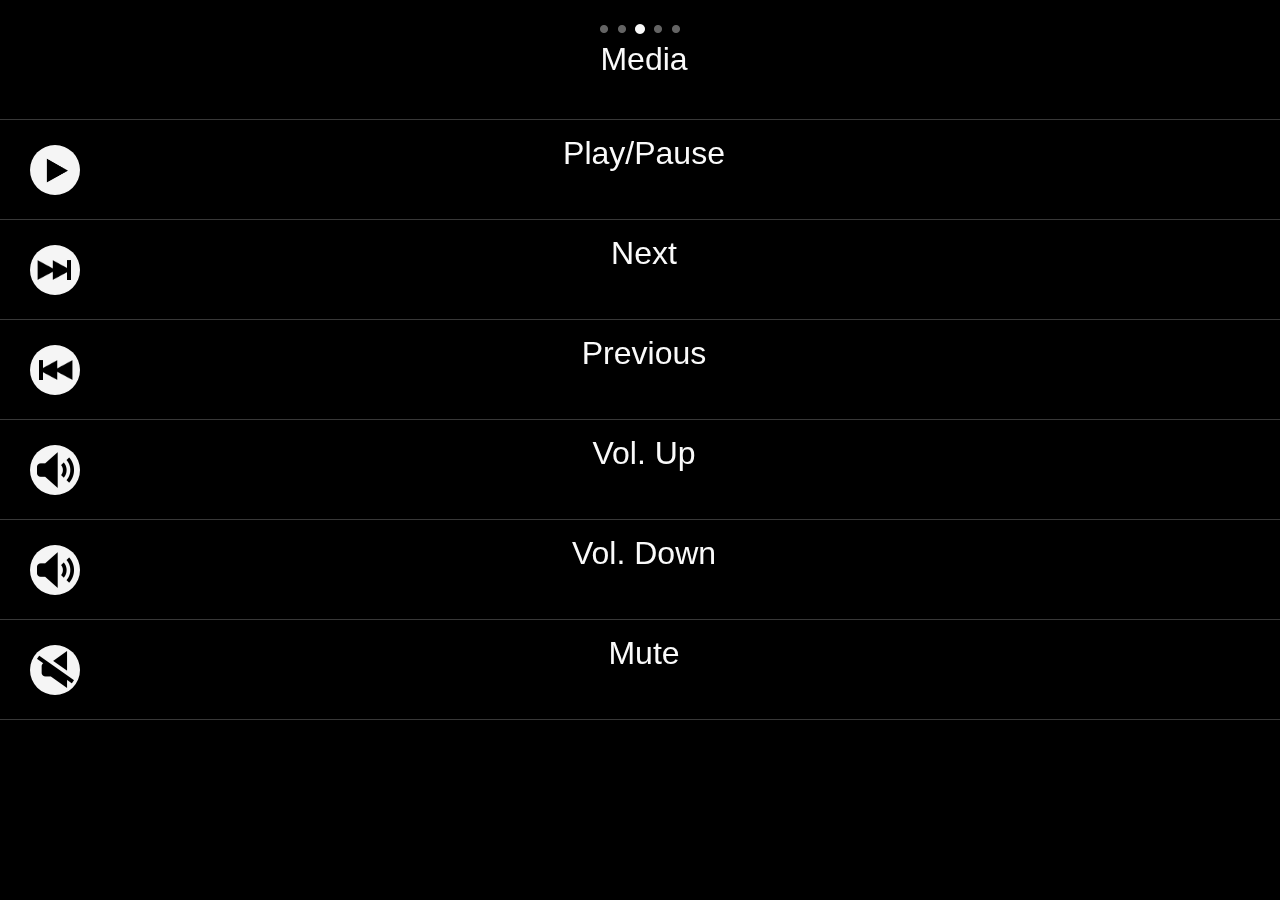
==== commit db59eea6: "Improve layout and add mouse events" ====
--- a/index.html
+++ b/index.html
@@ -2,40 +2,68 @@
 <html>
 <head>
 	<meta name="viewport" content="width=device-width,user-scalable=no">
+	
 	<title>SSleepy</title>
+	
 	<link rel="stylesheet" href="lib/tau/wearable/theme/default/tau.min.css">
 	<link rel="stylesheet" media="all and (-tizen-geometric-shape: circle)" href="lib/tau/wearable/theme/default/tau.circle.min.css">
 	<link rel="stylesheet" href="css/style.css">
 </head>
 <body>
-   <div class="ui-page ui-page-active" id="main">
-      <header class="ui-header">
-         <h2 class="ui-title"><img src="icon.png" class="app-icon"> SSleepy</h2>
-      </header>
-      <div class="ui-content content-padding">
-         <ul class="ui-listview">
-         	<li class="ui-group-index">Media</li>
-         	<li class="ui-li-anchor li-has-thumb-left"><a id="playpause" href="#">Play/Pause <div class="img-icon play-icon ui-li-thumb-left"></div></a></li>
-         	<li class="ui-li-anchor li-has-thumb-left"><a id="next" href="#">Next <div class="img-icon next-icon ui-li-thumb-left"></div></a></li>
-         	<li class="ui-li-anchor li-has-thumb-left"><a id="prev" href="#">Previous <div class="img-icon prev-icon ui-li-thumb-left"></div></a></li>
-         	<li class="ui-li-anchor li-has-thumb-left"><a id="volumeup" href="#">Vol. Up <div class="img-icon volume-icon ui-li-thumb-left"></div></a></li>
-         	<li class="ui-li-anchor li-has-thumb-left"><a id="volumedown" href="#">Vol. Down <div class="img-icon volume-icon ui-li-thumb-left"></div></a></li>
-         	<li class="ui-li-anchor li-has-thumb-left"><a id="mute" href="#">Mute <div class="img-icon mute-icon ui-li-thumb-left"></div></a></li>
-         	<li class="ui-group-index">Shortcut</li>
-         	<li class="ui-li-anchor li-has-thumb-left"><a id="fullscreen" href="#">Fullscreen <div class="img-icon fullscreen-icon ui-li-thumb-left"></div></a></li>
-            <li class="ui-group-index">Computer</li>
-            <li class="ui-li-anchor li-has-thumb-left"><a id="shutdown" href="#">Shutdown <div class="img-icon shutdown-icon ui-li-thumb-left"></div></a></li>
-            <li class="ui-li-anchor li-has-thumb-left"><a id="restart" href="#">Restart <div class="img-icon restart-icon ui-li-thumb-left"></div></a></li>
-            <li class="ui-group-index">Settings</li>
-            <li class="ui-li-anchor li-has-thumb-left"><a href="settings.html">Address <div class="img-icon settings-icon ui-li-thumb-left"></div></a></li>
-         </ul>
-      </div>
-   </div>
-   <script src="lib/tau/wearable/js/tau.min.js"></script>
-   <script src="lib/jquery/jquery.min.js"></script>
-   <script src="js/app.js"></script>
-   <script src="js/index.js"></script>
-   <script src="js/settings.js"></script>
-   <script src="js/circle-helper.js"></script>
+	<div class="ui-page" data-enable-page-scroll="false" id="hsectionchangerPage">
+		<div class="ui-page-indicator" id="pageIndicator"></div>
+		
+	   	<div class="ui-content" id="hsectionchanger">
+			<div>
+				<section class="content-padding" style="text-align:center">
+					<ul class="ui-listview">
+			         	<li class="ui-group-index">Shortcut</li>
+			         	<li class="ui-li-anchor li-has-thumb-left"><a id="close" href="#">Close <div class="img-icon close-icon ui-li-thumb-left"></div></a></li>
+			         	<li class="ui-li-anchor li-has-thumb-left"><a id="fullscreen" href="#">Fullscreen <div class="img-icon fullscreen-icon ui-li-thumb-left"></div></a></li>
+			         </ul>
+				</section>
+				<section class="content-padding" style="text-align:center">
+					<ul class="ui-listview">
+			         	<li class="ui-group-index">Mouse</li>
+			         	<li class="ui-li-anchor li-has-thumb-left"><a href="mouse.html">Mouse <div class="img-icon mouse-icon ui-li-thumb-left"></div></a></li>
+			         </ul>
+				</section>
+				<section class="ui-section-active main-section content-padding" style="text-align:center">
+					<ul class="ui-listview">
+			         	<li class="ui-group-index">Media</li>
+			         	<li class="ui-li-anchor li-has-thumb-left"><a id="playpause">Play/Pause <div class="img-icon play-icon ui-li-thumb-left"></div></a></li>
+			         	<li class="ui-li-anchor li-has-thumb-left"><a id="next" href="#">Next <div class="img-icon next-icon ui-li-thumb-left"></div></a></li>
+			         	<li class="ui-li-anchor li-has-thumb-left"><a id="prev" href="#">Previous <div class="img-icon prev-icon ui-li-thumb-left"></div></a></li>
+			         	<li class="ui-li-anchor li-has-thumb-left"><a id="volumeup" href="#">Vol. Up <div class="img-icon volume-icon ui-li-thumb-left"></div></a></li>
+			         	<li class="ui-li-anchor li-has-thumb-left"><a id="volumedown" href="#">Vol. Down <div class="img-icon volume-icon ui-li-thumb-left"></div></a></li>
+			         	<li class="ui-li-anchor li-has-thumb-left"><a id="mute" href="#">Mute <div class="img-icon mute-icon ui-li-thumb-left"></div></a></li>
+			         </ul>
+				</section>
+				<section class="content-padding" style="text-align:center">
+					<ul class="ui-listview">
+			            <li class="ui-group-index">Computer</li>
+			            <li class="ui-li-anchor li-has-thumb-left"><a id="shutdown">Shutdown <div class="img-icon shutdown-icon ui-li-thumb-left"></div></a></li>
+			            <li class="ui-li-anchor li-has-thumb-left"><a id="restart">Restart <div class="img-icon restart-icon ui-li-thumb-left"></div></a></li>
+			         </ul>
+				</section>
+				<section class="content-padding" style="text-align:center">
+					<ul class="ui-listview">
+			            <li class="ui-group-index">Settings</li>
+			            <li class="ui-li-anchor li-has-thumb-left"><a href="settings.html">Address <div class="img-icon settings-icon ui-li-thumb-left"></div></a></li>
+			         </ul>
+				</section>
+			</div>
+		</div>
+	</div>
+   
+	<script src="lib/jquery/jquery.min.js"></script>
+	<script src="lib/tau/wearable/js/tau.min.js"></script>
+	<script src="lib/socket.io/socket.io.js"></script>
+	<script src="js/horizontal-helper.js"></script>
+	<script src="js/http-helper.js"></script>
+	<script src="js/app.js"></script>
+	<script src="js/index.js"></script>
+	<script src="js/mouse.js"></script>
+	<script src="js/settings.js"></script>
 </body>
-</html>
+</html>--- a/css/style.css
+++ b/css/style.css
@@ -1,6 +1,17 @@
-/* a{
-    font-size: 18px;
-} */
+/* App */
+.content-padding {
+	padding-top: 20px;
+	padding-bottom: 45px;
+}
+
+/* Mouse View */
+.ui-mouse {
+	background-color: #303030;
+	background-image: linear-gradient(#000, #000);
+  	background-size: 2px 100%;
+  	background-repeat: no-repeat;
+  	background-position: center center;
+}
 
 /* Input Text */
 .ui-input {
@@ -79,6 +90,22 @@
     -webkit-mask-image: url(../images/controller/settings.png);
 }
 
+.mouse-icon:before {
+    -webkit-mask-image: url(../images/controller/mouse.png);
+}
+
+.close-icon:before {
+    -webkit-mask-image: url(../images/controller/close.png);
+}
+.btn-icon-check::before {
+	background-color: rgba(245, 245, 245, 1);
+	-webkit-mask-image: url(../images/popup/check.png);
+ }
+.btn-icon-cancel::before {
+	background-color: rgba(245, 245, 245, 1);
+	-webkit-mask-image: url(../images/popup/cancel.png);
+ }
+
 .app-icon {
 	width: 30px;
     height: 30px;
